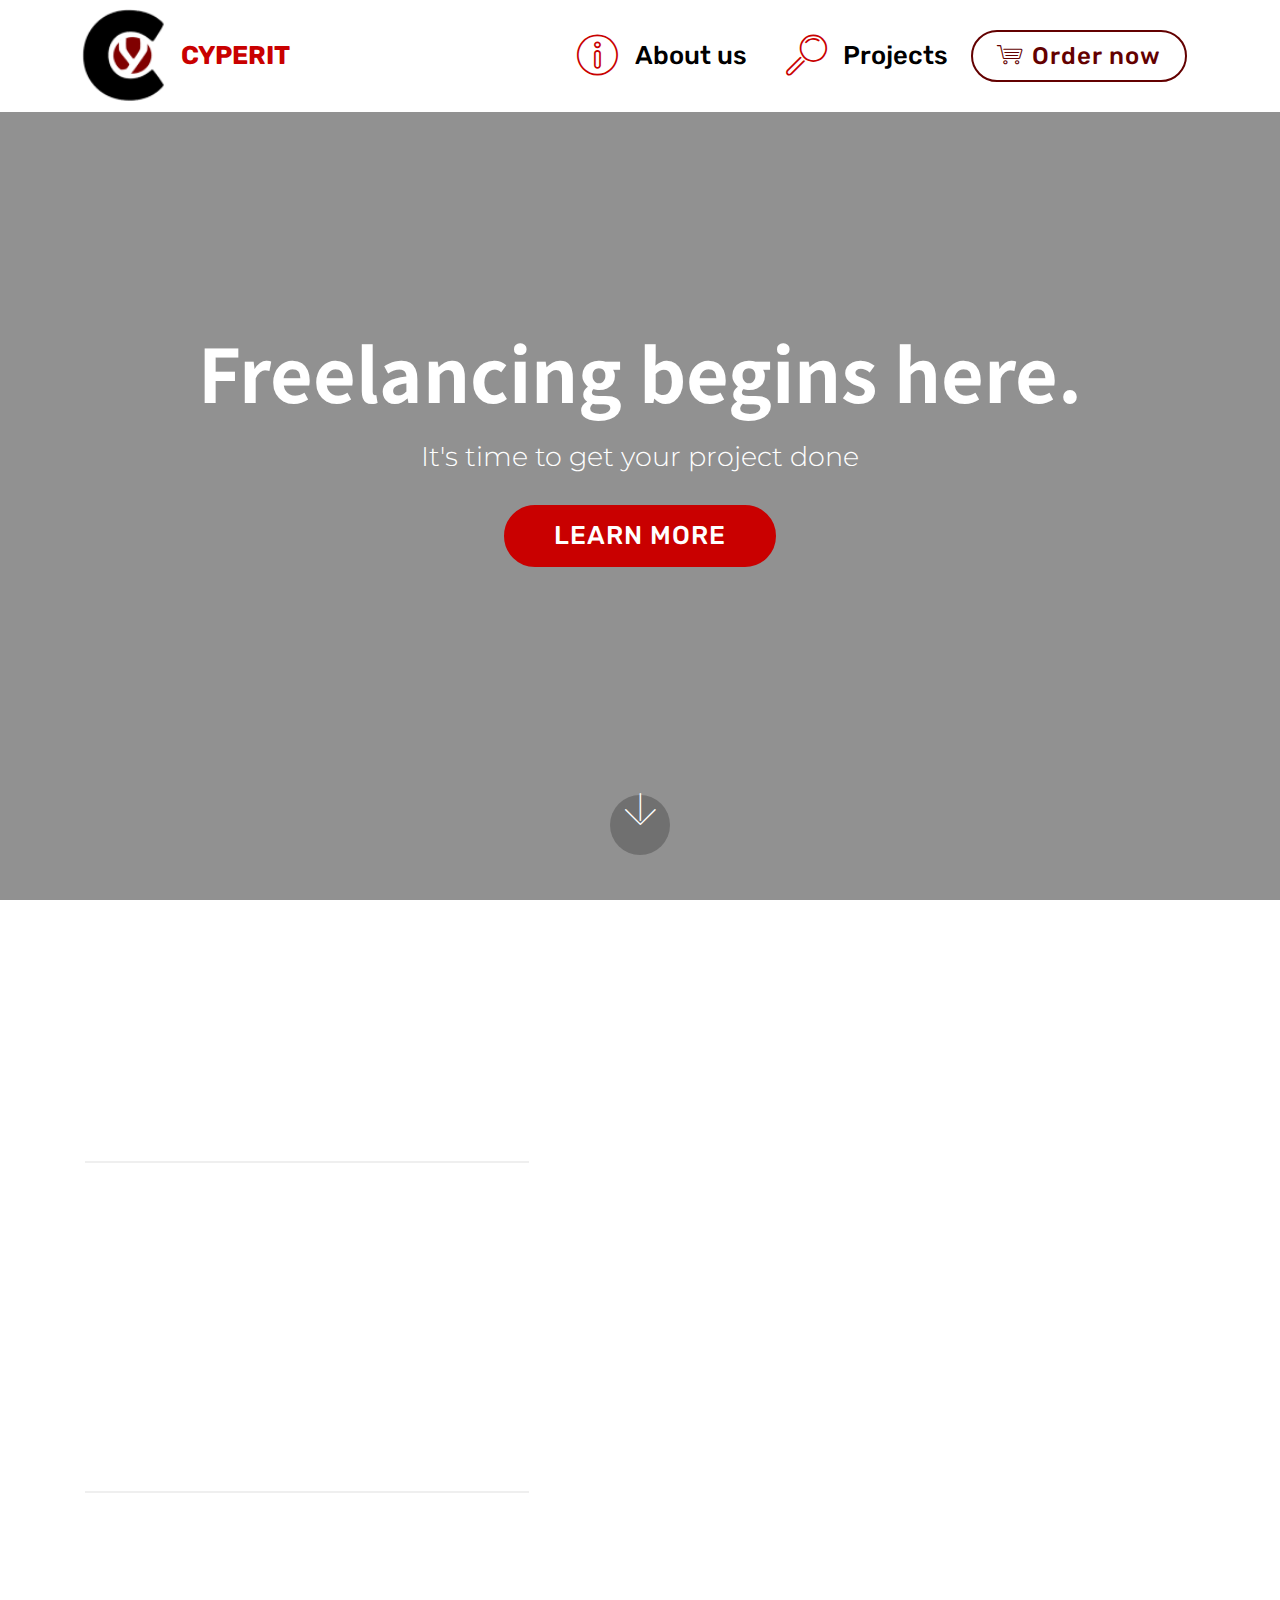
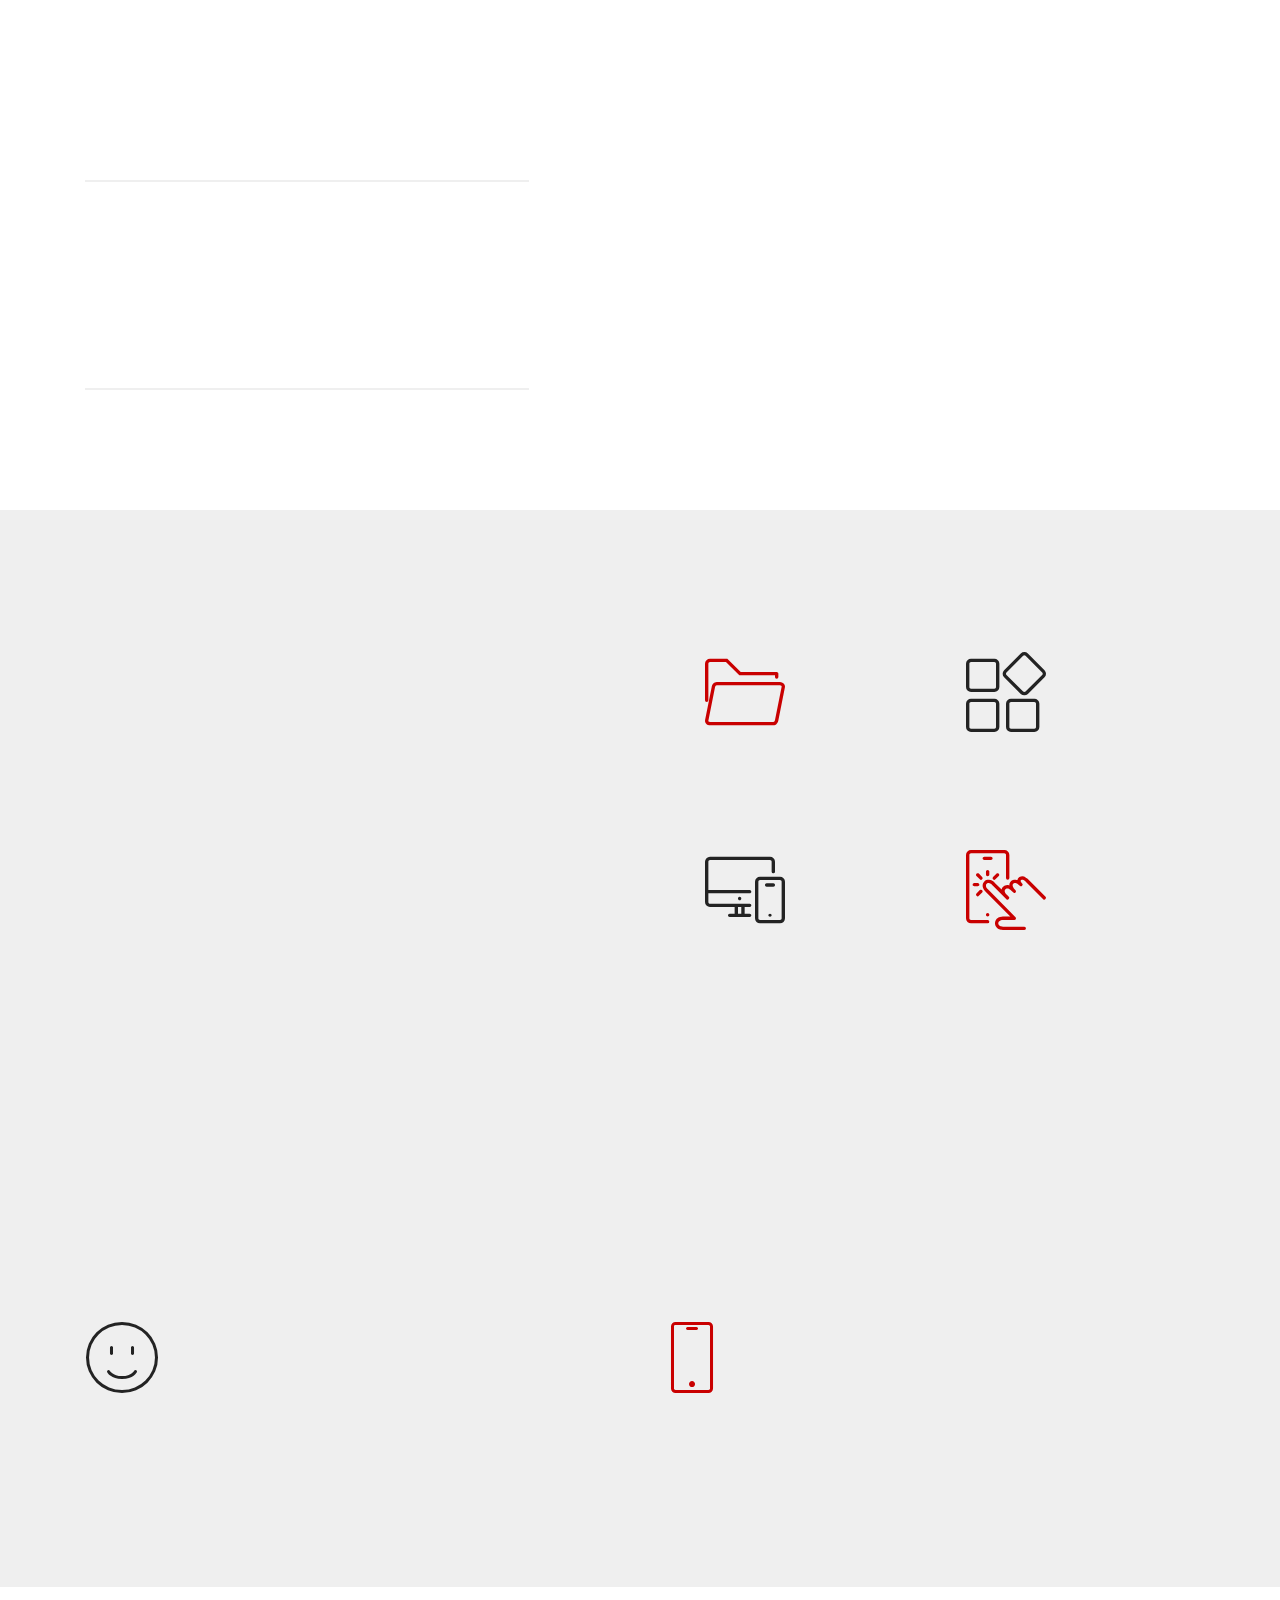
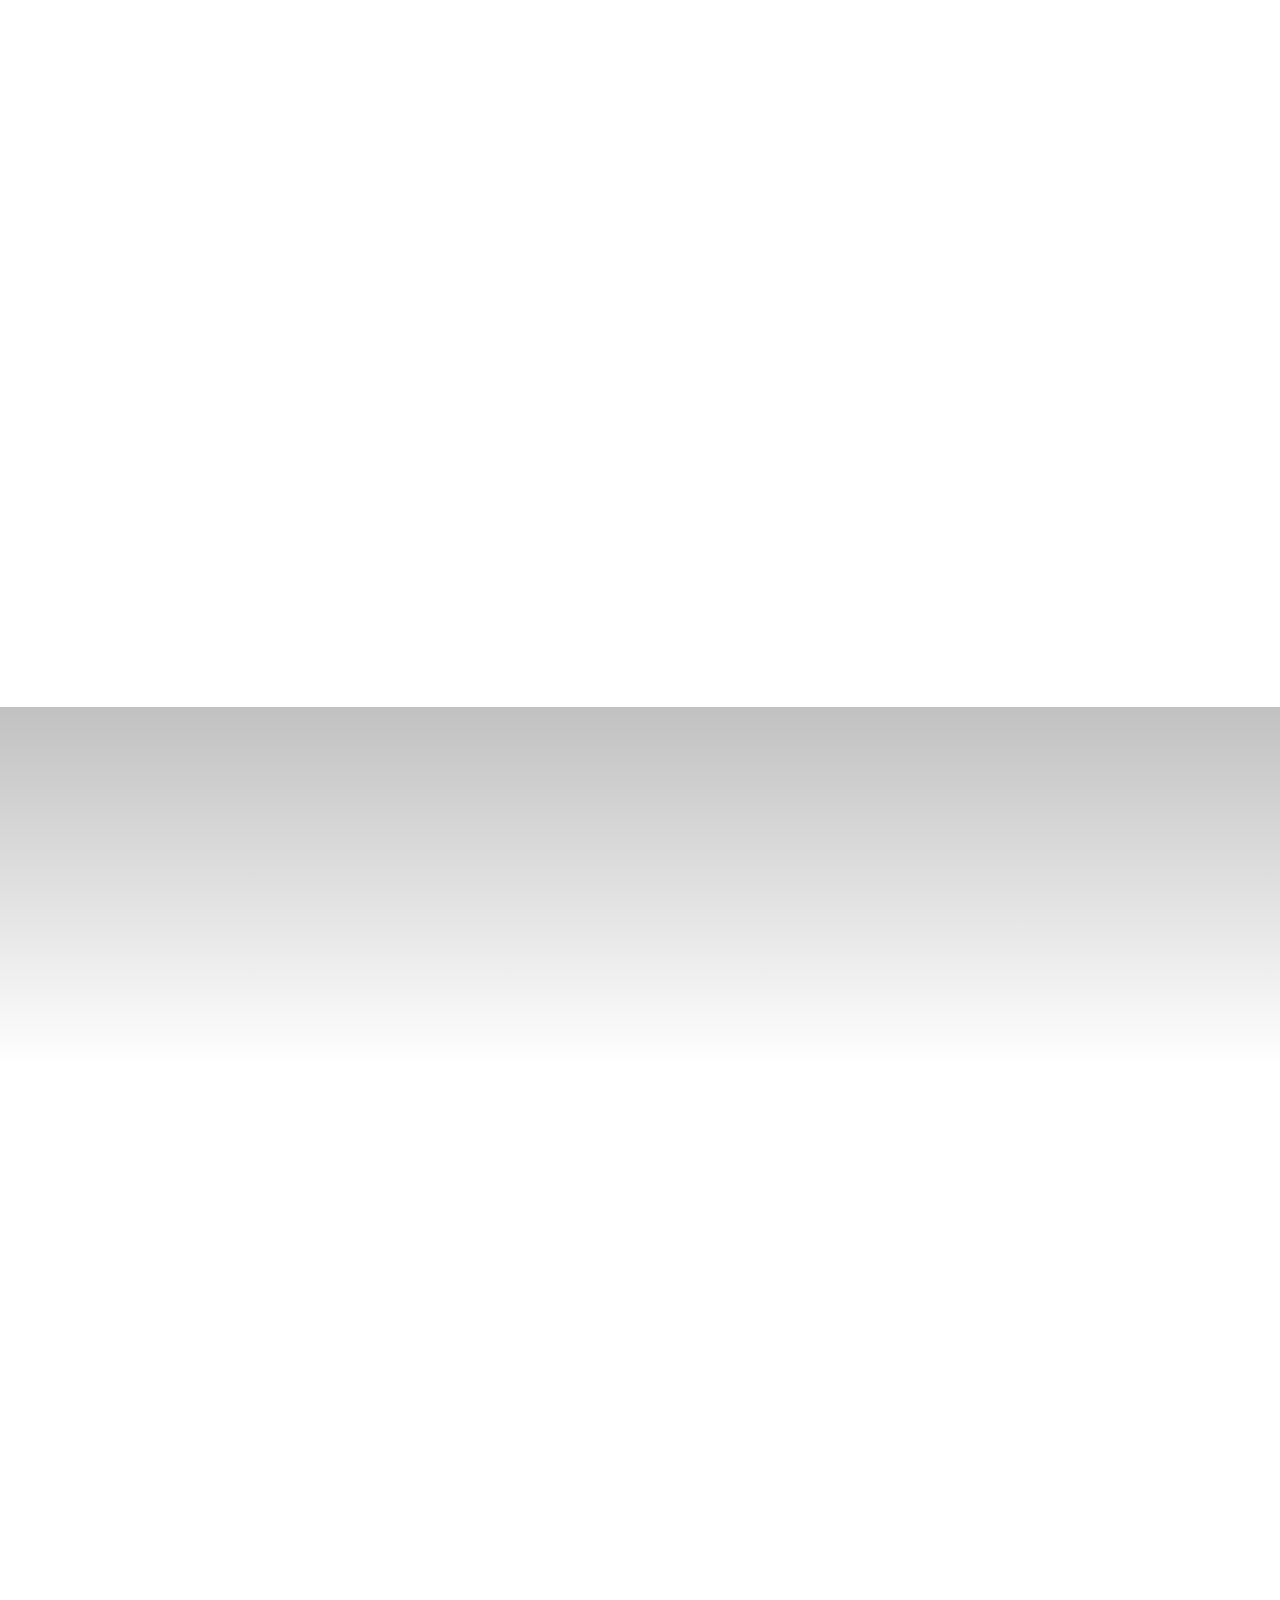
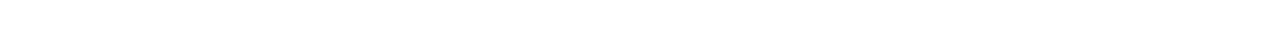
==== index.html @ 83ebddc3 "General code upload" ====
<!DOCTYPE html>
<html  >
<head>
 <!--  -->
<script async src="https://www.googletagmanager.com/gtag/js?id=UA-155299328-1"></script>
<script>
  window.dataLayer = window.dataLayer || [];
  function gtag(){dataLayer.push(arguments);}
  gtag('js', new Date());
  gtag('config', 'UA-155299328-1');
</script>
 
    <!-- -->
  <meta charset="UTF-8">
  <meta http-equiv="X-UA-Compatible" content="IE=edge">
  <meta name="generator" content="Mobirise v4.11.6, mobirise.com">
  <meta name="viewport" content="width=device-width, initial-scale=1, minimum-scale=1">
  <link rel="shortcut icon" href="assets/images/transparent-bijeli.png" type="image/x-icon">
  <meta name="description" content="Get your project done. ">
  
  <title>Cyperit | Freelancing begins here</title>
  <link rel="stylesheet" href="assets/web/assets/mobirise-icons/mobirise-icons.css">
  <link rel="stylesheet" href="assets/bootstrap/css/bootstrap.min.css">
  <link rel="stylesheet" href="assets/bootstrap/css/bootstrap-grid.min.css">
  <link rel="stylesheet" href="assets/bootstrap/css/bootstrap-reboot.min.css">
  <link rel="stylesheet" href="assets/socicon/css/styles.css">
  <link rel="stylesheet" href="assets/dropdown/css/style.css">
  <link rel="stylesheet" href="assets/animatecss/animate.min.css">
  <link rel="stylesheet" href="assets/tether/tether.min.css">
  <link rel="stylesheet" href="assets/theme/css/style.css">
  <link rel="preload" as="style" href="assets/mobirise/css/mbr-additional.css"><link rel="stylesheet" href="assets/mobirise/css/mbr-additional.css" type="text/css">
  
  
  
</head>
<body>
  <section class="menu cid-rJ43h91e1F" once="menu" id="menu1-16">

    

    <nav class="navbar navbar-expand beta-menu navbar-dropdown align-items-center navbar-fixed-top navbar-toggleable-sm">
        <button class="navbar-toggler navbar-toggler-right" type="button" data-toggle="collapse" data-target="#navbarSupportedContent" aria-controls="navbarSupportedContent" aria-expanded="false" aria-label="Toggle navigation">
            <div class="hamburger">
                <span></span>
                <span></span>
                <span></span>
                <span></span>
            </div>
        </button>
        <div class="menu-logo">
            <div class="navbar-brand">
                <span class="navbar-logo">
                    <a href="#top">
                         <img src="assets/images/logo-166x235.png" alt="" title="" style="height: 6rem;">
                    </a>
                </span>
                <span class="navbar-caption-wrap"><a class="navbar-caption text-secondary display-4" href="index.html">
                        CYPERIT</a></span>
            </div>
        </div>
        <div class="collapse navbar-collapse" id="navbarSupportedContent">
            <ul class="navbar-nav nav-dropdown" data-app-modern-menu="true"><li class="nav-item">
                    <a class="nav-link link text-black display-4" href="index.html#counters2-f"><span class="mbri-info mbr-iconfont mbr-iconfont-btn" style="color: rgb(201, 0, 0);"></span>
                        About us &nbsp;&nbsp;</a>
                </li>
                <li class="nav-item">
                    <a class="nav-link link text-black display-4" href="projects.html"><span class="mbri-search mbr-iconfont mbr-iconfont-btn" style="color: rgb(201, 0, 0);"></span>
                        Projects</a>
                </li></ul>
            <div class="navbar-buttons mbr-section-btn"><a class="btn btn-sm btn-secondary-outline display-5" href="order.html#form1-12"><span class="mbri-shopping-cart mbr-iconfont mbr-iconfont-btn"></span>Order now</a></div>
        </div>
    </nav>
</section>

<section class="engine"><a href="https://mobirise.info/f">easy web creator</a></section><section class="cid-rIXJbsWUDP mbr-fullscreen" data-bg-video="https://www.youtube.com/watch?v=qON7vyqkbSA&amp;list=UUAr4n_6aicdxnF05oNZALxg" id="header2-2">

    

    <div class="mbr-overlay" style="opacity: 0.5; background-color: rgb(51, 51, 51);"></div>

    <div class="container align-center">
        <div class="row justify-content-md-center">
            <div class="mbr-white col-md-10">
                <h1 class="mbr-section-title mbr-bold pb-3 mbr-fonts-style display-1">Freelancing begins here.</h1>
                <h3 class="mbr-section-subtitle align-center mbr-light pb-3 mbr-fonts-style display-7">It's time to get your project done</h3>
                
                <div class="mbr-section-btn"><a class="btn btn-md btn-secondary display-4" href="projects.html">LEARN MORE</a></div>
            </div>
        </div>
    </div>
    <div class="mbr-arrow hidden-sm-down" aria-hidden="true">
        <a href="#next">
            <i class="mbri-down mbr-iconfont"></i>
        </a>
    </div>
</section>

<section class="counters4 counters cid-rIXLkaHEsb" id="counters4-3">

    

    

    <div class="container pt-4 mt-2">
        <h2 class="mbr-section-title pb-3 align-center mbr-fonts-style display-2">Why Choose Us</h2>
        <h3 class="mbr-section-subtitle pb-5 align-center mbr-fonts-style display-5">
            SImple. Effective. Fast.</h3>
        <div class="media-container-row">
            <div class="media-block m-auto" style="width: 60%;">
                <div class="mbr-figure">
                    <img src="assets/images/apple-1853306-1920-1268x845.jpg" alt="" title="">
                </div>
            </div>
            <div class="cards-block">
                <div class="cards-container">
                    <div class="card px-3 align-left col-12">
                        <div class="panel-item p-4 d-flex align-items-start">
                            <div class="card-img pr-3">
                                <h3 class="img-text d-flex align-items-center justify-content-center">
                                    1
                                </h3>
                            </div>
                            <div class="card-text">
                                <h4 class="mbr-content-title mbr-bold mbr-fonts-style display-7">Simple.</h4>
                                <p class="mbr-content-text mbr-fonts-style display-7">No hold-ups, no "seen" messages.&nbsp;<br>Responsiveness.<br>Skyrocket your project and your career.</p>
                            </div>
                        </div>
                    </div>
                    <div class="card px-3 align-left col-12">
                        <div class="panel-item p-4 d-flex align-items-start">
                            <div class="card-img pr-3">
                                <h3 class="img-text d-flex align-items-center justify-content-center">
                                    2
                                </h3>
                            </div>
                            <div class="card-text">
                                <h4 class="mbr-content-title mbr-bold mbr-fonts-style display-7">Effective.</h4>
                                <p class="mbr-content-text mbr-fonts-style display-7">
                                    Get a project that is a sight to behold, without having to spend an entire wallet.</p>
                            </div>
                        </div>
                    </div>
                    <div class="card px-3 align-left col-12">
                        <div class="panel-item p-4 d-flex align-items-start">
                            <div class="card-img pr-3">
                                <h3 class="img-text d-flex align-items-center justify-content-center">
                                    3
                                </h3>
                            </div>
                            <div class="card-text">
                                <h4 class="mbr-content-title mbr-bold mbr-fonts-style display-7">Fast.</h4>
                                <p class="mbr-content-text mbr-fonts-style display-7">
                                        Get your project done in the fastest possible time.&nbsp;</p>
                            </div>
                        </div>
                    </div>
                    
                </div>
            </div>
        </div>
    </div>
</section>

<section class="counters2 counters cid-rJ3Lb3tDy8" id="counters2-f">

    

    

    <div class="container pt-4 mt-2">
        <div class="media-container-row">
            <div class="media-block" style="width: 53%;">
                <h2 class="mbr-section-title pb-3 align-left mbr-fonts-style display-2">
                    Projects</h2>
                <h3 class="mbr-section-subtitle pb-5 align-left mbr-fonts-style display-5"><strong>We are proud at our work.</strong></h3>
                <div class="mbr-figure">
                    <img src="assets/images/javier-garcia-chavez-bdz3bzrde5g-unsplash-1024x600.jpg" alt="" title="">
                </div>
            </div>
            <div class="cards-block">
                <div class="cards-container">
                    <div class="card px-3 align-left col-12 col-md-6">
                        <div class="panel-item p-3">
                            <div class="card-img pb-3">
                                <span class="mbr-iconfont pr-2 mbri-opened-folder" style="color: rgb(201, 0, 0); fill: rgb(201, 0, 0);"></span>
                                <h3 class="count py-3 mbr-fonts-style display-2">20</h3>
                            </div>
                            <div class="card-text">
                                <h4 class="mbr-content-title mbr-bold mbr-fonts-style display-7">
                                    Data-entry projects</h4>
                                
                            </div>
                        </div>
                    </div>
                    <div class="card px-3 align-left col-12 col-md-6">
                        <div class="panel-item p-3">
                            <div class="card-img pb-3">
                                <span class="mbr-iconfont pr-2 mbri-extension" style="color: rgb(35, 35, 35); fill: rgb(35, 35, 35);"></span>
                                <h3 class="count py-3 mbr-fonts-style display-2">38&nbsp;</h3>
                            </div>
                            <div class="card-text">
                                <h4 class="mbr-content-title mbr-bold mbr-fonts-style display-7">
                                    C#/C++ Projects</h4>
                                
                            </div>
                        </div>
                    </div>
                    <div class="card px-3 align-left col-12 col-md-6">
                        <div class="panel-item p-3">
                            <div class="card-img pb-3">
                                <span class="mbr-iconfont pr-2 mbri-responsive" style="color: rgb(35, 35, 35); fill: rgb(35, 35, 35);"></span>
                                <h3 class="count py-3 mbr-fonts-style display-2">21</h3>
                            </div>
                            <div class="card-text">
                                <h4 class="mbr-content-title mbr-bold mbr-fonts-style display-7">
                                    Completed Websites</h4>
                                
                            </div>
                        </div>
                    </div>
                    <div class="card px-3 align-left col-12 col-md-6">
                        <div class="panel-item p-3">
                            <div class="card-img pb-3">
                                <span class="mbr-iconfont pr-2 mbri-touch" style="color: rgb(201, 0, 0); fill: rgb(201, 0, 0);"></span>
                                <h3 class="count py-3 mbr-fonts-style display-2">137&nbsp;</h3>
                            </div>
                            <div class="card-texts">
                                <h4 class="mbr-content-title mbr-bold mbr-fonts-style display-7">Graphic designs</h4>
                                
                            </div>
                        </div>
                    </div>
                </div>
            </div>
        </div>
    </div>
</section>

<section class="features9 cid-rJ3MY5c6Ix" id="features9-i">

    

    
    <div class="container">
        <div class="row justify-content-center">
            <div class="card p-3 col-12 col-md-6">
                <div class="media-container-row">
                    <div class="card-img pr-2">
                        <span class="mbr-iconfont mbri-smile-face" style="color: rgb(35, 35, 35); fill: rgb(35, 35, 35);"></span>
                    </div>
                    <div class="card-box">
                        <h4 class="card-title py-3 mbr-fonts-style display-7">
                            No Stress                    </h4>
                        <p class="mbr-text mbr-fonts-style display-7">
                           Go take a break. We'll take it from here.</p>
                    </div>
                </div>
            </div>

            <div class="card p-3 col-12 col-md-6">
                <div class="media-container-row">
                    <div class="card-img pr-2">
                        <span class="mbr-iconfont mbri-mobile" style="color: rgb(201, 0, 0); fill: rgb(201, 0, 0);"></span>
                    </div>
                    <div class="card-box">
                        <h4 class="card-title py-3 mbr-fonts-style display-7">
                            Mobile Friendly
                        </h4>
                        <p class="mbr-text mbr-fonts-style display-7">All of our services come in "mobile friendly" packages.</p>
                    </div>
                </div>
            </div>

            

            
        </div>
    </div>
</section>

<section class="mbr-section form1 cid-rJ3O2pLldU" id="form1-j">

    

    
    <div class="container">
        <div class="row justify-content-center">
            <div class="title col-12 col-lg-8">
                <h2 class="mbr-section-title align-center pb-3 mbr-fonts-style display-2">
                    Still not convinced?&nbsp;</h2>
                <h3 class="mbr-section-subtitle align-center mbr-light pb-3 mbr-fonts-style display-5">
                    Ask whatever is on <em><strong>your </strong></em>mind.&nbsp;<br>We are here for <strong><em>you.</em></strong></h3>
            </div>
        </div>
    </div>
    <div class="container">
        <div class="row justify-content-center">
            <div class="media-container-column col-lg-8" data-form-type="formoid">
                <!---Formbuilder Form--->
                <form action="https://mobirise.com/" method="POST" class="mbr-form form-with-styler" data-form-title="Mobirise Form"><input type="hidden" name="email" data-form-email="true" value="zcVn1SRuZ5UUC+I4BkyyfbQzQbkpa0PaIkYoOr87zaQwy76nFZ5Nt9Fz9cY1PQ+uNheIJxTXQ2faDd14R/FtboZSCuS5jTKSmAF2yc3hvTyYmJI1i11Ca++49K8anzmR">
                    <div class="row">
                        <div hidden="hidden" data-form-alert="" class="alert alert-success col-12">Thank you for sumbiting!</div>
                        <div hidden="hidden" data-form-alert-danger="" class="alert alert-danger col-12">
                        </div>
                    </div>
                    <div class="dragArea row">
                        <div class="col-md-4  form-group" data-for="name">
                            <label for="name-form1-j" class="form-control-label mbr-fonts-style display-7">Name</label>
                            <input type="text" name="name" data-form-field="Name" required="required" class="form-control display-7" id="name-form1-j">
                        </div>
                        <div class="col-md-4  form-group" data-for="email">
                            <label for="email-form1-j" class="form-control-label mbr-fonts-style display-7">Email</label>
                            <input type="email" name="email" data-form-field="Email" required="required" class="form-control display-7" id="email-form1-j">
                        </div>
                        <div data-for="phone" class="col-md-4  form-group">
                            <label for="phone-form1-j" class="form-control-label mbr-fonts-style display-7">Subject</label>
                            <input type="tel" name="phone" data-form-field="Phone" class="form-control display-7" id="phone-form1-j">
                        </div>
                        <div data-for="message" class="col-md-12 form-group">
                            <label for="message-form1-j" class="form-control-label mbr-fonts-style display-7">Message</label>
                            <textarea name="message" data-form-field="Message" class="form-control display-7" placeholder="How can we help?" id="message-form1-j"></textarea>
                        </div>
                        <div class="col-md-12 input-group-btn align-center"><button type="submit" class="btn btn-form btn-secondary display-4">Send</button></div>
                    </div>
                </form><!---Formbuilder Form--->
            </div>
        </div>
    </div>
</section>

<section class="cid-rJ3OX7F6Rc" id="social-buttons2-k">

    

    

    <div class="container">
        <div class="media-container-row">
            <div class="col-md-8 align-center">
                <h2 class="pb-3 mbr-fonts-style display-2">
                    FOLLOW US!
                </h2>
                <div class="social-list pl-0 mb-0">
                    
                        <a href="https://www.instagram.com/cyperit/" target="_blank"><span class="px-2 mbr-iconfont mbr-iconfont-social socicon-instagram socicon" style="color: rgb(35, 35, 35); fill: rgb(35, 35, 35);"></span></a>
                    
                    
                        <a href="https://www.facebook.com/Cyperit-107816957380094" target="_blank"><span class="px-2 mbr-iconfont mbr-iconfont-social socicon-facebook socicon" style="color: rgb(35, 35, 35); fill: rgb(35, 35, 35);"></span></a>
                    
                    
                        <a href="https://www.youtube.com/channel/UCAr4n_6aicdxnF05oNZALxg" target="_blank"><span class="px-2 mbr-iconfont mbr-iconfont-social socicon-youtube socicon" style="color: rgb(35, 35, 35); fill: rgb(35, 35, 35);"></span></a>
                    
                    <a href="https://www.youtube.com/c/mobirise" target="_blank">
                        
                    </a>
                    <a href="https://www.behance.net/Mobirise" target="_blank">
                        
                    </a>
                </div>
            </div>
        </div>
    </div>
</section>

<section class="footer4 cid-rJ3PzisDbM mbr-reveal" id="footer4-l">

    

    

    <div class="container">
        <div class="media-container-row content mbr-white">
            <div class="col-md-3 col-sm-4">
                <div class="mb-3 img-logo">
                    <a href="#top">
                        <img src="assets/images/transparent-bijeli-256x285.png" alt="Mobirise" title="">
                    </a>
                </div>
                <p class="mb-3 mbr-fonts-style foot-title display-7">CYPERIT</p>
                <p class="mbr-text mbr-fonts-style mbr-links-column display-7"><a href="index.html">Home</a><br><a href="/projects.html">Projects</a><br><a href="order.html">Order</a><br><br></p>
            </div>
            <div class="col-md-4 col-sm-8">
                <p class="mb-4 foot-title mbr-fonts-style display-7">
                    Choose cyperit as your partner in making your ideas becoming reality.</p>
                <p class="mbr-text mbr-fonts-style foot-text display-7">Skyrocket your career.<br>Get that project that you're waiting for done.&nbsp;<br>Now.<br><br></p>
            </div>
            <div class="col-md-4 offset-md-1 col-sm-12">
                
                
                
                <p class="mb-4 mbr-fonts-style foot-title display-7">
                    CONNECT WITH US
                </p>
                <div class="social-list pl-0 mb-0">
                        <div class="soc-item">
                            <a href="mailto:cyperit@gmail.com">
                                <span class="mbr-iconfont mbr-iconfont-social socicon-mail socicon" style="font-size: 58px;"></span>
                            </a>
                        </div>
                        <div class="soc-item">
                            <a href="https://www.facebook.com/Cyperit-107816957380094" target="_blank">
                                <span class="mbr-iconfont mbr-iconfont-social socicon-facebook socicon" style="font-size: 52px;"></span>
                            </a>
                        </div>
                        <div class="soc-item">
                            <a href="https://www.instagram.com/cyperit/" target="_blank">
                                <span class="mbr-iconfont mbr-iconfont-social socicon-instagram socicon" style="font-size: 53px;"></span>
                            </a>
                        </div>
                        
                        
                        
                </div>
            </div>
        </div>
        <div class="footer-lower">
            <div class="media-container-row">
                <div class="col-sm-12">
                    <hr>
                </div>
            </div>
            <div class="media-container-row mbr-white">
                <div class="col-sm-12 copyright">
                    <p class="mbr-text mbr-fonts-style display-7">
                        © Copyright 2020 Cyperit | All Rights Reserved.              </p>
                </div>
            </div>
        </div>
    </div>
</section>


  <script src="assets/web/assets/jquery/jquery.min.js"></script>
  <script src="assets/popper/popper.min.js"></script>
  <script src="assets/bootstrap/js/bootstrap.min.js"></script>
  <script src="assets/smoothscroll/smooth-scroll.js"></script>
  <script src="assets/dropdown/js/nav-dropdown.js"></script>
  <script src="assets/dropdown/js/navbar-dropdown.js"></script>
  <script src="assets/touchswipe/jquery.touch-swipe.min.js"></script>
  <script src="assets/viewportchecker/jquery.viewportchecker.js"></script>
  <script src="assets/ytplayer/jquery.mb.ytplayer.min.js"></script>
  <script src="assets/vimeoplayer/jquery.mb.vimeo_player.js"></script>
  <script src="assets/sociallikes/social-likes.js"></script>
  <script src="assets/tether/tether.min.js"></script>
  <script src="assets/theme/js/script.js"></script>
  <script src="assets/formoid/formoid.min.js"></script>
  
  
  <input name="animation" type="hidden">
  </body>
</html>
---- assets/web/assets/mobirise-icons/mobirise-icons.css ----
@font-face {
  font-family: 'MobiriseIcons';
  src:  url('mobirise-icons.eot?spat4u');
  src:  url('mobirise-icons.eot?spat4u#iefix') format('embedded-opentype'),
    url('mobirise-icons.ttf?spat4u') format('truetype'),
    url('mobirise-icons.woff?spat4u') format('woff'),
    url('mobirise-icons.svg?spat4u#MobiriseIcons') format('svg');
  font-weight: normal;
  font-style: normal;
  font-display: swap;
}

[class^="mbri-"], [class*=" mbri-"] {
  /* use !important to prevent issues with browser extensions that change fonts */
  font-family: MobiriseIcons !important;
  speak: none;
  font-style: normal;
  font-weight: normal;
  font-variant: normal;
  text-transform: none;
  line-height: 1;

  /* Better Font Rendering =========== */
  -webkit-font-smoothing: antialiased;
  -moz-osx-font-smoothing: grayscale;
}

.mbri-add-submenu:before {
  content: "\e900";
}
.mbri-alert:before {
  content: "\e901";
}
.mbri-align-center:before {
  content: "\e902";
}
.mbri-align-justify:before {
  content: "\e903";
}
.mbri-align-left:before {
  content: "\e904";
}
.mbri-align-right:before {
  content: "\e905";
}
.mbri-android:before {
  content: "\e906";
}
.mbri-apple:before {
  content: "\e907";
}
.mbri-arrow-down:before {
  content: "\e908";
}
.mbri-arrow-next:before {
  content: "\e909";
}
.mbri-arrow-prev:before {
  content: "\e90a";
}
.mbri-arrow-up:before {
  content: "\e90b";
}
.mbri-bold:before {
  content: "\e90c";
}
.mbri-bookmark:before {
  content: "\e90d";
}
.mbri-bootstrap:before {
  content: "\e90e";
}
.mbri-briefcase:before {
  content: "\e90f";
}
.mbri-browse:before {
  content: "\e910";
}
.mbri-bulleted-list:before {
  content: "\e911";
}
.mbri-calendar:before {
  content: "\e912";
}
.mbri-camera:before {
  content: "\e913";
}
.mbri-cart-add:before {
  content: "\e914";
}
.mbri-cart-full:before {
  content: "\e915";
}
.mbri-cash:before {
  content: "\e916";
}
.mbri-change-style:before {
  content: "\e917";
}
.mbri-chat:before {
  content: "\e918";
}
.mbri-clock:before {
  content: "\e919";
}
.mbri-close:before {
  content: "\e91a";
}
.mbri-cloud:before {
  content: "\e91b";
}
.mbri-code:before {
  content: "\e91c";
}
.mbri-contact-form:before {
  content: "\e91d";
}
.mbri-credit-card:before {
  content: "\e91e";
}
.mbri-cursor-click:before {
  content: "\e91f";
}
.mbri-cust-feedback:before {
  content: "\e920";
}
.mbri-database:before {
  content: "\e921";
}
.mbri-delivery:before {
  content: "\e922";
}
.mbri-desktop:before {
  content: "\e923";
}
.mbri-devices:before {
  content: "\e924";
}
.mbri-down:before {
  content: "\e925";
}
.mbri-download:before {
  content: "\e989";
}
.mbri-drag-n-drop:before {
  content: "\e927";
}
.mbri-drag-n-drop2:before {
  content: "\e928";
}
.mbri-edit:before {
  content: "\e929";
}
.mbri-edit2:before {
  content: "\e92a";
}
.mbri-error:before {
  content: "\e92b";
}
.mbri-extension:before {
  content: "\e92c";
}
.mbri-features:before {
  content: "\e92d";
}
.mbri-file:before {
  content: "\e92e";
}
.mbri-flag:before {
  content: "\e92f";
}
.mbri-folder:before {
  content: "\e930";
}
.mbri-gift:before {
  content: "\e931";
}
.mbri-github:before {
  content: "\e932";
}
.mbri-globe:before {
  content: "\e933";
}
.mbri-globe-2:before {
  content: "\e934";
}
.mbri-growing-chart:before {
  content: "\e935";
}
.mbri-hearth:before {
  content: "\e936";
}
.mbri-help:before {
  content: "\e937";
}
.mbri-home:before {
  content: "\e938";
}
.mbri-hot-cup:before {
  content: "\e939";
}
.mbri-idea:before {
  content: "\e93a";
}
.mbri-image-gallery:before {
  content: "\e93b";
}
.mbri-image-slider:before {
  content: "\e93c";
}
.mbri-info:before {
  content: "\e93d";
}
.mbri-italic:before {
  content: "\e93e";
}
.mbri-key:before {
  content: "\e93f";
}
.mbri-laptop:before {
  content: "\e940";
}
.mbri-layers:before {
  content: "\e941";
}
.mbri-left-right:before {
  content: "\e942";
}
.mbri-left:before {
  content: "\e943";
}
.mbri-letter:before {
  content: "\e944";
}
.mbri-like:before {
  content: "\e945";
}
.mbri-link:before {
  content: "\e946";
}
.mbri-lock:before {
  content: "\e947";
}
.mbri-login:before {
  content: "\e948";
}
.mbri-logout:before {
  content: "\e949";
}
.mbri-magic-stick:before {
  content: "\e94a";
}
.mbri-map-pin:before {
  content: "\e94b";
}
.mbri-menu:before {
  content: "\e94c";
}
.mbri-mobile:before {
  content: "\e94d";
}
.mbri-mobile2:before {
  content: "\e94e";
}
.mbri-mobirise:before {
  content: "\e94f";
}
.mbri-more-horizontal:before {
  content: "\e950";
}
.mbri-more-vertical:before {
  content: "\e951";
}
.mbri-music:before {
  content: "\e952";
}
.mbri-new-file:before {
  content: "\e953";
}
.mbri-numbered-list:before {
  content: "\e954";
}
.mbri-opened-folder:before {
  content: "\e955";
}
.mbri-pages:before {
  content: "\e956";
}
.mbri-paper-plane:before {
  content: "\e957";
}
.mbri-paperclip:before {
  content: "\e958";
}
.mbri-photo:before {
  content: "\e959";
}
.mbri-photos:before {
  content: "\e95a";
}
.mbri-pin:before {
  content: "\e95b";
}
.mbri-play:before {
  content: "\e95c";
}
.mbri-plus:before {
  content: "\e95d";
}
.mbri-preview:before {
  content: "\e95e";
}
.mbri-print:before {
  content: "\e95f";
}
.mbri-protect:before {
  content: "\e960";
}
.mbri-question:before {
  content: "\e961";
}
.mbri-quote-left:before {
  content: "\e962";
}
.mbri-quote-right:before {
  content: "\e963";
}
.mbri-refresh:before {
  content: "\e964";
}
.mbri-responsive:before {
  content: "\e965";
}
.mbri-right:before {
  content: "\e966";
}
.mbri-rocket:before {
  content: "\e967";
}
.mbri-sad-face:before {
  content: "\e968";
}
.mbri-sale:before {
  content: "\e969";
}
.mbri-save:before {
  content: "\e96a";
}
.mbri-search:before {
  content: "\e96b";
}
.mbri-setting:before {
  content: "\e96c";
}
.mbri-setting2:before {
  content: "\e96d";
}
.mbri-setting3:before {
  content: "\e96e";
}
.mbri-share:before {
  content: "\e96f";
}
.mbri-shopping-bag:before {
  content: "\e970";
}
.mbri-shopping-basket:before {
  content: "\e971";
}
.mbri-shopping-cart:before {
  content: "\e972";
}
.mbri-sites:before {
  content: "\e973";
}
.mbri-smile-face:before {
  content: "\e974";
}
.mbri-speed:before {
  content: "\e975";
}
.mbri-star:before {
  content: "\e976";
}
.mbri-success:before {
  content: "\e977";
}
.mbri-sun:before {
  content: "\e978";
}
.mbri-sun2:before {
  content: "\e979";
}
.mbri-tablet:before {
  content: "\e97a";
}
.mbri-tablet-vertical:before {
  content: "\e97b";
}
.mbri-target:before {
  content: "\e97c";
}
.mbri-timer:before {
  content: "\e97d";
}
.mbri-to-ftp:before {
  content: "\e97e";
}
.mbri-to-local-drive:before {
  content: "\e97f";
}
.mbri-touch-swipe:before {
  content: "\e980";
}
.mbri-touch:before {
  content: "\e981";
}
.mbri-trash:before {
  content: "\e982";
}
.mbri-underline:before {
  content: "\e983";
}
.mbri-unlink:before {
  content: "\e984";
}
.mbri-unlock:before {
  content: "\e985";
}
.mbri-up-down:before {
  content: "\e986";
}
.mbri-up:before {
  content: "\e987";
}
.mbri-update:before {
  content: "\e988";
}
.mbri-upload:before {
 content: "\e926"; 
}
.mbri-user:before {
  content: "\e98a";
}
.mbri-user2:before {
  content: "\e98b";
}
.mbri-users:before {
  content: "\e98c";
}
.mbri-video:before {
  content: "\e98d";
}
.mbri-video-play:before {
  content: "\e98e";
}
.mbri-watch:before {
  content: "\e98f";
}
.mbri-website-theme:before {
  content: "\e990";
}
.mbri-wifi:before {
  content: "\e991";
}
.mbri-windows:before {
  content: "\e992";
}
.mbri-zoom-out:before {
  content: "\e993";
}
.mbri-redo:before {
  content: "\e994";
}
.mbri-undo:before {
  content: "\e995";
}
---- assets/socicon/css/styles.css ----
@charset "UTF-8";

@font-face {
  font-family: "socicon";
  src:url("../fonts/socicon.eot");
  src:url("../fonts/socicon.eot?#iefix") format("embedded-opentype"),
    url("../fonts/socicon.woff") format("woff"),
    url("../fonts/socicon.ttf") format("truetype"),
    url("../fonts/socicon.svg#socicon") format("svg");
  font-weight: normal;
  font-style: normal;
  font-display:swap;
}

[data-icon]:before {
  font-family: "socicon" !important;
  content: attr(data-icon);
  font-style: normal !important;
  font-weight: normal !important;
  font-variant: normal !important;
  text-transform: none !important;
  speak: none;
  line-height: 1;
  -webkit-font-smoothing: antialiased;
  -moz-osx-font-smoothing: grayscale;
}

[class^="socicon-"]:before,
[class*=" socicon-"]:before {
  font-family: "socicon" !important;
  font-style: normal !important;
  font-weight: normal !important;
  font-variant: normal !important;
  text-transform: none !important;
  speak: none;
  line-height: 1;
  -webkit-font-smoothing: antialiased;
  -moz-osx-font-smoothing: grayscale;
}

.socicon-modelmayhem:before {
  content: "\e000";
}
.socicon-mixcloud:before {
  content: "\e001";
}
.socicon-drupal:before {
  content: "\e002";
}
.socicon-swarm:before {
  content: "\e003";
}
.socicon-istock:before {
  content: "\e004";
}
.socicon-yammer:before {
  content: "\e005";
}
.socicon-ello:before {
  content: "\e006";
}
.socicon-stackoverflow:before {
  content: "\e007";
}
.socicon-persona:before {
  content: "\e008";
}
.socicon-triplej:before {
  content: "\e009";
}
.socicon-houzz:before {
  content: "\e00a";
}
.socicon-rss:before {
  content: "\e00b";
}
.socicon-paypal:before {
  content: "\e00c";
}
.socicon-odnoklassniki:before {
  content: "\e00d";
}
.socicon-airbnb:before {
  content: "\e00e";
}
.socicon-periscope:before {
  content: "\e00f";
}
.socicon-outlook:before {
  content: "\e010";
}
.socicon-coderwall:before {
  content: "\e011";
}
.socicon-tripadvisor:before {
  content: "\e012";
}
.socicon-appnet:before {
  content: "\e013";
}
.socicon-goodreads:before {
  content: "\e014";
}
.socicon-tripit:before {
  content: "\e015";
}
.socicon-lanyrd:before {
  content: "\e016";
}
.socicon-slideshare:before {
  content: "\e017";
}
.socicon-buffer:before {
  content: "\e018";
}
.socicon-disqus:before {
  content: "\e019";
}
.socicon-vkontakte:before {
  content: "\e01a";
}
.socicon-whatsapp:before {
  content: "\e01b";
}
.socicon-patreon:before {
  content: "\e01c";
}
.socicon-storehouse:before {
  content: "\e01d";
}
.socicon-pocket:before {
  content: "\e01e";
}
.socicon-mail:before {
  content: "\e01f";
}
.socicon-blogger:before {
  content: "\e020";
}
.socicon-technorati:before {
  content: "\e021";
}
.socicon-reddit:before {
  content: "\e022";
}
.socicon-dribbble:before {
  content: "\e023";
}
.socicon-stumbleupon:before {
  content: "\e024";
}
.socicon-digg:before {
  content: "\e025";
}
.socicon-envato:before {
  content: "\e026";
}
.socicon-behance:before {
  content: "\e027";
}
.socicon-delicious:before {
  content: "\e028";
}
.socicon-deviantart:before {
  content: "\e029";
}
.socicon-forrst:before {
  content: "\e02a";
}
.socicon-play:before {
  content: "\e02b";
}
.socicon-zerply:before {
  content: "\e02c";
}
.socicon-wikipedia:before {
  content: "\e02d";
}
.socicon-apple:before {
  content: "\e02e";
}
.socicon-flattr:before {
  content: "\e02f";
}
.socicon-github:before {
  content: "\e030";
}
.socicon-renren:before {
  content: "\e031";
}
.socicon-friendfeed:before {
  content: "\e032";
}
.socicon-newsvine:before {
  content: "\e033";
}
.socicon-identica:before {
  content: "\e034";
}
.socicon-bebo:before {
  content: "\e035";
}
.socicon-zynga:before {
  content: "\e036";
}
.socicon-steam:before {
  content: "\e037";
}
.socicon-xbox:before {
  content: "\e038";
}
.socicon-windows:before {
  content: "\e039";
}
.socicon-qq:before {
  content: "\e03a";
}
.socicon-douban:before {
  content: "\e03b";
}
.socicon-meetup:before {
  content: "\e03c";
}
.socicon-playstation:before {
  content: "\e03d";
}
.socicon-android:before {
  content: "\e03e";
}
.socicon-snapchat:before {
  content: "\e03f";
}
.socicon-twitter:before {
  content: "\e040";
}
.socicon-facebook:before {
  content: "\e041";
}
.socicon-googleplus:before {
  content: "\e042";
}
.socicon-pinterest:before {
  content: "\e043";
}
.socicon-foursquare:before {
  content: "\e044";
}
.socicon-yahoo:before {
  content: "\e045";
}
.socicon-skype:before {
  content: "\e046";
}
.socicon-yelp:before {
  content: "\e047";
}
.socicon-feedburner:before {
  content: "\e048";
}
.socicon-linkedin:before {
  content: "\e049";
}
.socicon-viadeo:before {
  content: "\e04a";
}
.socicon-xing:before {
  content: "\e04b";
}
.socicon-myspace:before {
  content: "\e04c";
}
.socicon-soundcloud:before {
  content: "\e04d";
}
.socicon-spotify:before {
  content: "\e04e";
}
.socicon-grooveshark:before {
  content: "\e04f";
}
.socicon-lastfm:before {
  content: "\e050";
}
.socicon-youtube:before {
  content: "\e051";
}
.socicon-vimeo:before {
  content: "\e052";
}
.socicon-dailymotion:before {
  content: "\e053";
}
.socicon-vine:before {
  content: "\e054";
}
.socicon-flickr:before {
  content: "\e055";
}
.socicon-500px:before {
  content: "\e056";
}
.socicon-wordpress:before {
  content: "\e058";
}
.socicon-tumblr:before {
  content: "\e059";
}
.socicon-twitch:before {
  content: "\e05a";
}
.socicon-8tracks:before {
  content: "\e05b";
}
.socicon-amazon:before {
  content: "\e05c";
}
.socicon-icq:before {
  content: "\e05d";
}
.socicon-smugmug:before {
  content: "\e05e";
}
.socicon-ravelry:before {
  content: "\e05f";
}
.socicon-weibo:before {
  content: "\e060";
}
.socicon-baidu:before {
  content: "\e061";
}
.socicon-angellist:before {
  content: "\e062";
}
.socicon-ebay:before {
  content: "\e063";
}
.socicon-imdb:before {
  content: "\e064";
}
.socicon-stayfriends:before {
  content: "\e065";
}
.socicon-residentadvisor:before {
  content: "\e066";
}
.socicon-google:before {
  content: "\e067";
}
.socicon-yandex:before {
  content: "\e068";
}
.socicon-sharethis:before {
  content: "\e069";
}
.socicon-bandcamp:before {
  content: "\e06a";
}
.socicon-itunes:before {
  content: "\e06b";
}
.socicon-deezer:before {
  content: "\e06c";
}
.socicon-telegram:before {
  content: "\e06e";
}
.socicon-openid:before {
  content: "\e06f";
}
.socicon-amplement:before {
  content: "\e070";
}
.socicon-viber:before {
  content: "\e071";
}
.socicon-zomato:before {
  content: "\e072";
}
.socicon-draugiem:before {
  content: "\e074";
}
.socicon-endomodo:before {
  content: "\e075";
}
.socicon-filmweb:before {
  content: "\e076";
}
.socicon-stackexchange:before {
  content: "\e077";
}
.socicon-wykop:before {
  content: "\e078";
}
.socicon-teamspeak:before {
  content: "\e079";
}
.socicon-teamviewer:before {
  content: "\e07a";
}
.socicon-ventrilo:before {
  content: "\e07b";
}
.socicon-younow:before {
  content: "\e07c";
}
.socicon-raidcall:before {
  content: "\e07d";
}
.socicon-mumble:before {
  content: "\e07e";
}
.socicon-medium:before {
  content: "\e06d";
}
.socicon-bebee:before {
  content: "\e07f";
}
.socicon-hitbox:before {
  content: "\e080";
}
.socicon-reverbnation:before {
  content: "\e081";
}
.socicon-formulr:before {
  content: "\e082";
}
.socicon-instagram:before {
  content: "\e057";
}
.socicon-battlenet:before {
  content: "\e083";
}
.socicon-chrome:before {
  content: "\e084";
}
.socicon-discord:before {
  content: "\e086";
}
.socicon-issuu:before {
  content: "\e087";
}
.socicon-macos:before {
  content: "\e088";
}
.socicon-firefox:before {
  content: "\e089";
}
.socicon-opera:before {
  content: "\e08d";
}
.socicon-keybase:before {
  content: "\e090";
}
.socicon-alliance:before {
  content: "\e091";
}
.socicon-livejournal:before {
  content: "\e092";
}
.socicon-googlephotos:before {
  content: "\e093";
}
.socicon-horde:before {
  content: "\e094";
}
.socicon-etsy:before {
  content: "\e095";
}
.socicon-zapier:before {
  content: "\e096";
}
.socicon-google-scholar:before {
  content: "\e097";
}
.socicon-researchgate:before {
  content: "\e098";
}
.socicon-wechat:before {
  content: "\e099";
}
.socicon-strava:before {
  content: "\e09a";
}
.socicon-line:before {
  content: "\e09b";
}
.socicon-lyft:before {
  content: "\e09c";
}
.socicon-uber:before {
  content: "\e09d";
}
.socicon-songkick:before {
  content: "\e09e";
}
.socicon-viewbug:before {
  content: "\e09f";
}
.socicon-googlegroups:before {
  content: "\e0a0";
}
.socicon-quora:before {
  content: "\e073";
}
.socicon-diablo:before {
  content: "\e085";
}
.socicon-blizzard:before {
  content: "\e0a1";
}
.socicon-hearthstone:before {
  content: "\e08b";
}
.socicon-heroes:before {
  content: "\e08a";
}
.socicon-overwatch:before {
  content: "\e08c";
}
.socicon-warcraft:before {
  content: "\e08e";
}
.socicon-starcraft:before {
  content: "\e08f";
}
.socicon-beam:before {
  content: "\e0a2";
}
.socicon-curse:before {
  content: "\e0a3";
}
.socicon-player:before {
  content: "\e0a4";
}
.socicon-streamjar:before {
  content: "\e0a5";
}
.socicon-nintendo:before {
  content: "\e0a6";
}
.socicon-hellocoton:before {
  content: "\e0a7";
}
---- assets/dropdown/css/style.css ----
.navbar-dropdown {
  left: 0;
  padding: 0;
  position: absolute;
  right: 0;
  top: 0;
  transition: all 0.45s ease;
  z-index: 1030;
  background: #282828; }
  .navbar-dropdown .navbar-logo {
    margin-right: 0.8rem;
    transition: margin 0.3s ease-in-out;
    vertical-align: middle; }
    .navbar-dropdown .navbar-logo img {
      height: 3.125rem;
      transition: all 0.3s ease-in-out; }
    .navbar-dropdown .navbar-logo.mbr-iconfont {
      font-size: 3.125rem;
      line-height: 3.125rem; }
  .navbar-dropdown .navbar-caption {
    font-weight: 700;
    white-space: normal;
    vertical-align: -4px;
    line-height: 3.125rem !important; }
    .navbar-dropdown .navbar-caption, .navbar-dropdown .navbar-caption:hover {
      color: inherit;
      text-decoration: none; }
  .navbar-dropdown .mbr-iconfont + .navbar-caption {
    vertical-align: -1px; }
  .navbar-dropdown.navbar-fixed-top {
    position: fixed; }
  .navbar-dropdown .navbar-brand span {
    vertical-align: -4px; }
  .navbar-dropdown.bg-color.transparent {
    background: none; }
  .navbar-dropdown.navbar-short .navbar-brand {
    padding: 0.625rem 0; }
    .navbar-dropdown.navbar-short .navbar-brand span {
      vertical-align: -1px; }
  .navbar-dropdown.navbar-short .navbar-caption {
    line-height: 2.375rem !important;
    vertical-align: -2px; }
  .navbar-dropdown.navbar-short .navbar-logo {
    margin-right: 0.5rem; }
    .navbar-dropdown.navbar-short .navbar-logo img {
      height: 2.375rem; }
    .navbar-dropdown.navbar-short .navbar-logo.mbr-iconfont {
      font-size: 2.375rem;
      line-height: 2.375rem; }
  .navbar-dropdown.navbar-short .mbr-table-cell {
    height: 3.625rem; }
  .navbar-dropdown .navbar-close {
    left: 0.6875rem;
    position: fixed;
    top: 0.75rem;
    z-index: 1000; }
  .navbar-dropdown .hamburger-icon {
    content: "";
    display: inline-block;
    vertical-align: middle;
    width: 16px;
    -webkit-box-shadow: 0 -6px 0 1px #282828,0 0 0 1px #282828,0 6px 0 1px #282828;
    -moz-box-shadow: 0 -6px 0 1px #282828,0 0 0 1px #282828,0 6px 0 1px #282828;
    box-shadow: 0 -6px 0 1px #282828,0 0 0 1px #282828,0 6px 0 1px #282828; }

.dropdown-menu .dropdown-toggle[data-toggle="dropdown-submenu"]::after {
  border-bottom: 0.35em solid transparent;
  border-left: 0.35em solid;
  border-right: 0;
  border-top: 0.35em solid transparent;
  margin-left: 0.3rem; }

.dropdown-menu .dropdown-item:focus {
  outline: 0; }

.nav-dropdown {
  font-size: 0.75rem;
  font-weight: 500;
  height: auto !important; }
  .nav-dropdown .nav-btn {
    padding-left: 1rem; }
  .nav-dropdown .link {
    margin: .667em 1.667em;
    font-weight: 500;
    padding: 0;
    transition: color .2s ease-in-out; }
    .nav-dropdown .link.dropdown-toggle {
      margin-right: 2.583em; }
      .nav-dropdown .link.dropdown-toggle::after {
        margin-left: .25rem;
        border-top: 0.35em solid;
        border-right: 0.35em solid transparent;
        border-left: 0.35em solid transparent;
        border-bottom: 0; }
      .nav-dropdown .link.dropdown-toggle[aria-expanded="true"] {
        margin: 0;
        padding: 0.667em 3.263em  0.667em 1.667em; }
  .nav-dropdown .link::after,
  .nav-dropdown .dropdown-item::after {
    color: inherit; }
  .nav-dropdown .btn {
    font-size: 0.75rem;
    font-weight: 700;
    letter-spacing: 0;
    margin-bottom: 0;
    padding-left: 1.25rem;
    padding-right: 1.25rem; }
  .nav-dropdown .dropdown-menu {
    border-radius: 0;
    border: 0;
    left: 0;
    margin: 0;
    padding-bottom: 1.25rem;
    padding-top: 1.25rem;
    position: relative; }
  .nav-dropdown .dropdown-submenu {
    margin-left: 0.125rem;
    top: 0; }
  .nav-dropdown .dropdown-item {
    font-weight: 500;
    line-height: 2;
    padding: 0.3846em 4.615em 0.3846em 1.5385em;
    position: relative;
    transition: color .2s ease-in-out, background-color .2s ease-in-out; }
    .nav-dropdown .dropdown-item::after {
      margin-top: -0.3077em;
      position: absolute;
      right: 1.1538em;
      top: 50%; }
    .nav-dropdown .dropdown-item:focus, .nav-dropdown .dropdown-item:hover {
      background: none; }

@media (max-width: 767px) {
  .nav-dropdown.navbar-toggleable-sm {
    bottom: 0;
    display: none;
    left: 0;
    overflow-x: hidden;
    position: fixed;
    top: 0;
    transform: translateX(-100%);
    -ms-transform: translateX(-100%);
    -webkit-transform: translateX(-100%);
    width: 18.75rem;
    z-index: 999; } }
.nav-dropdown.navbar-toggleable-xl {
  bottom: 0;
  display: none;
  left: 0;
  overflow-x: hidden;
  position: fixed;
  top: 0;
  transform: translateX(-100%);
  -ms-transform: translateX(-100%);
  -webkit-transform: translateX(-100%);
  width: 18.75rem;
  z-index: 999; }

.nav-dropdown-sm {
  display: block !important;
  overflow-x: hidden;
  overflow: auto;
  padding-top: 3.875rem; }
  .nav-dropdown-sm::after {
    content: "";
    display: block;
    height: 3rem;
    width: 100%; }
  .nav-dropdown-sm.collapse.in ~ .navbar-close {
    display: block !important; }
  .nav-dropdown-sm.collapsing, .nav-dropdown-sm.collapse.in {
    transform: translateX(0);
    -ms-transform: translateX(0);
    -webkit-transform: translateX(0);
    transition: all 0.25s ease-out;
    -webkit-transition: all 0.25s ease-out;
    background: #282828; }
  .nav-dropdown-sm.collapsing[aria-expanded="false"] {
    transform: translateX(-100%);
    -ms-transform: translateX(-100%);
    -webkit-transform: translateX(-100%); }
  .nav-dropdown-sm .nav-item {
    display: block;
    margin-left: 0 !important;
    padding-left: 0; }
  .nav-dropdown-sm .link,
  .nav-dropdown-sm .dropdown-item {
    border-top: 1px dotted rgba(255, 255, 255, 0.1);
    font-size: 0.8125rem;
    line-height: 1.6;
    margin: 0 !important;
    padding: 0.875rem 2.4rem 0.875rem 1.5625rem !important;
    position: relative;
    white-space: normal; }
    .nav-dropdown-sm .link:focus, .nav-dropdown-sm .link:hover,
    .nav-dropdown-sm .dropdown-item:focus,
    .nav-dropdown-sm .dropdown-item:hover {
      background: rgba(0, 0, 0, 0.2) !important;
      color: #c0a375; }
  .nav-dropdown-sm .nav-btn {
    position: relative;
    padding: 1.5625rem 1.5625rem 0 1.5625rem; }
    .nav-dropdown-sm .nav-btn::before {
      border-top: 1px dotted rgba(255, 255, 255, 0.1);
      content: "";
      left: 0;
      position: absolute;
      top: 0;
      width: 100%; }
    .nav-dropdown-sm .nav-btn + .nav-btn {
      padding-top: 0.625rem; }
      .nav-dropdown-sm .nav-btn + .nav-btn::before {
        display: none; }
  .nav-dropdown-sm .btn {
    padding: 0.625rem 0; }
  .nav-dropdown-sm .dropdown-toggle[data-toggle="dropdown-submenu"]::after {
    margin-left: .25rem;
    border-top: 0.35em solid;
    border-right: 0.35em solid transparent;
    border-left: 0.35em solid transparent;
    border-bottom: 0; }
  .nav-dropdown-sm .dropdown-toggle[data-toggle="dropdown-submenu"][aria-expanded="true"]::after {
    border-top: 0;
    border-right: 0.35em solid transparent;
    border-left: 0.35em solid transparent;
    border-bottom: 0.35em solid; }
  .nav-dropdown-sm .dropdown-menu {
    margin: 0;
    padding: 0;
    position: relative;
    top: 0;
    left: 0;
    width: 100%;
    border: 0;
    float: none;
    border-radius: 0;
    background: none; }
  .nav-dropdown-sm .dropdown-submenu {
    left: 100%;
    margin-left: 0.125rem;
    margin-top: -1.25rem;
    top: 0; }

.navbar-toggleable-sm .nav-dropdown .dropdown-menu {
  position: absolute; }

.navbar-toggleable-sm .nav-dropdown .dropdown-submenu {
  left: 100%;
  margin-left: 0.125rem;
  margin-top: -1.25rem;
  top: 0; }

.navbar-toggleable-sm.opened .nav-dropdown .dropdown-menu {
  position: relative; }

.navbar-toggleable-sm.opened .nav-dropdown .dropdown-submenu {
  left: 0;
  margin-left: 00rem;
  margin-top: 0rem;
  top: 0; }

.is-builder .nav-dropdown.collapsing {
  transition: none !important; }

/*# sourceMappingURL=style.css.map */
---- assets/theme/css/style.css ----
/*!
 * Mobirise v4 theme (https://mobirise.com/)
 * Copyright 2017 Mobirise
 */
section {
  background-color: #eeeeee; }

body {
  font-style: normal;
  line-height: 1.5; }

section,
.container,
.container-fluid {
  position: relative;
  word-wrap: break-word; }

a.mbr-iconfont:hover {
  text-decoration: none; }

.article .lead p,
.article .lead ul,
.article .lead ol,
.article .lead pre,
.article .lead blockquote {
  margin-bottom: 0; }

ul,
ol,
pre,
blockquote {
  margin-bottom: 2.3125rem; }

pre {
  background: #f4f4f4;
  padding: 10px 24px;
  white-space: pre-wrap; }

.inactive {
  -webkit-user-select: none;
  -moz-user-select: none;
  -ms-user-select: none;
  user-select: none;
  pointer-events: none;
  -webkit-user-drag: none;
  user-drag: none; }

.mbr-section__comments .row {
  justify-content: center;
  -webkit-justify-content: center; }

a {
  font-style: normal;
  font-weight: 400;
  cursor: pointer; }
  a, a:hover {
    text-decoration: none; }

figure {
  margin-bottom: 0; }

body {
  color: #232323; }

h1,
h2,
h3,
h4,
h5,
h6,
.h1,
.h2,
.h3,
.h4,
.h5,
.h6,
.display-1,
.display-2,
.display-3,
.display-4 {
  line-height: 1;
  word-break: break-word;
  word-wrap: break-word; }

.mbr-section-title {
  font-style: normal;
  line-height: 1.2; }

.mbr-section-subtitle {
  line-height: 1.3; }

.mbr-text {
  font-style: normal;
  line-height: 1.6; }

b,
strong {
  font-weight: bold; }

blockquote {
  padding: 10px 0 10px 20px;
  position: relative;
  border-left: 2px solid;
  border-color: #ff3366; }

input:-webkit-autofill, input:-webkit-autofill:hover, input:-webkit-autofill:focus, input:-webkit-autofill:active {
  transition-delay: 9999s;
  transition-property: background-color, color; }

textarea[type='hidden'] {
  display: none; }

body {
  position: relative; }

section {
  background-position: 50% 50%;
  background-repeat: no-repeat;
  background-size: cover; }
  section .mbr-background-video,
  section .mbr-background-video-preview {
    position: absolute;
    bottom: 0;
    left: 0;
    right: 0;
    top: 0; }

.hidden {
  visibility: hidden; }

.mbr-z-index20 {
  z-index: 20; }

/*! Base colors */
.mbr-white {
  color: #ffffff; }

.mbr-black {
  color: #000000; }

.mbr-bg-white {
  background-color: #ffffff; }

.mbr-bg-black {
  background-color: #000000; }

/*! Text-aligns */
.align-left {
  text-align: left; }

.align-center {
  text-align: center; }

.align-right {
  text-align: right; }

@media (max-width: 767px) {
  .align-left,
  .align-center,
  .align-right,
  .mbr-section-btn,
  .mbr-section-title {
    text-align: center; } }
/*! Font-weight  */
.mbr-light {
  font-weight: 300; }

.mbr-regular {
  font-weight: 400; }

.mbr-semibold {
  font-weight: 500; }

.mbr-bold {
  font-weight: 700; }

/*! Media  */
.media-size-item {
  -webkit-flex: 1 1 auto;
  -moz-flex: 1 1 auto;
  -ms-flex: 1 1 auto;
  -o-flex: 1 1 auto;
  flex: 1 1 auto; }

.media-content {
  -webkit-flex-basis: 100%;
  flex-basis: 100%; }

.media-container-row {
  display: -ms-flexbox;
  display: -webkit-flex;
  display: flex;
  -webkit-flex-direction: row;
  -ms-flex-direction: row;
  flex-direction: row;
  -webkit-flex-wrap: wrap;
  -ms-flex-wrap: wrap;
  flex-wrap: wrap;
  -webkit-justify-content: center;
  -ms-flex-pack: center;
  justify-content: center;
  -webkit-align-content: center;
  -ms-flex-line-pack: center;
  align-content: center;
  -webkit-align-items: start;
  -ms-flex-align: start;
  align-items: start; }
  .media-container-row .media-size-item {
    width: 400px; }

.media-container-column {
  display: -ms-flexbox;
  display: -webkit-flex;
  display: flex;
  -webkit-flex-direction: column;
  -ms-flex-direction: column;
  flex-direction: column;
  -webkit-flex-wrap: wrap;
  -ms-flex-wrap: wrap;
  flex-wrap: wrap;
  -webkit-justify-content: center;
  -ms-flex-pack: center;
  justify-content: center;
  -webkit-align-content: center;
  -ms-flex-line-pack: center;
  align-content: center;
  -webkit-align-items: stretch;
  -ms-flex-align: stretch;
  align-items: stretch; }
  .media-container-column > * {
    width: 100%; }

@media (min-width: 992px) {
  .media-container-row {
    -webkit-flex-wrap: nowrap;
    -ms-flex-wrap: nowrap;
    flex-wrap: nowrap; } }
figure {
  overflow: hidden; }

figure[mbr-media-size] {
  transition: width 0.1s; }

.mbr-figure img,
.mbr-figure iframe {
  display: block;
  width: 100%; }

.card {
  background-color: transparent;
  border: none; }

.card-box {
  width: 100%; }

.card-img {
  text-align: center;
  flex-shrink: 0;
  -webkit-flex-shrink: 0; }

.media {
  max-width: 100%;
  margin: 0 auto; }

.mbr-figure {
  -ms-flex-item-align: center;
  -ms-grid-row-align: center;
  -webkit-align-self: center;
  align-self: center; }

.media-container > div {
  max-width: 100%; }

.mbr-figure img,
.card-img img {
  width: 100%; }

@media (max-width: 991px) {
  .media-size-item {
    width: auto !important; }

  .media {
    width: auto; }

  .mbr-figure {
    width: 100% !important; } }
/*! Buttons */
.btn {
  font-weight: 500;
  border-width: 2px;
  font-style: normal;
  letter-spacing: 1px;
  margin: .4rem .8rem;
  white-space: normal;
  -webkit-transition: all .3s ease-in-out;
  -moz-transition: all .3s ease-in-out;
  transition: all .3s ease-in-out;
  display: inline-flex;
  align-items: center;
  justify-content: center;
  word-break: break-word;
  -webkit-align-items: center;
  -webkit-justify-content: center;
  display: -webkit-inline-flex; }

.btn-sm {
  font-weight: 500;
  letter-spacing: 1px;
  -webkit-transition: all .3s ease-in-out;
  -moz-transition: all .3s ease-in-out;
  transition: all .3s ease-in-out; }

.btn-md {
  font-weight: 500;
  letter-spacing: 1px;
  margin: .4rem .8rem !important;
  -webkit-transition: all .3s ease-in-out;
  -moz-transition: all .3s ease-in-out;
  transition: all .3s ease-in-out; }

.btn-lg {
  font-weight: 500;
  letter-spacing: 1px;
  margin: .4rem .8rem !important;
  -webkit-transition: all .3s ease-in-out;
  -moz-transition: all .3s ease-in-out;
  transition: all .3s ease-in-out; }

.mbr-section-btn {
  margin-left: -0.25rem;
  margin-right: -0.25rem;
  font-size: 0; }

nav .mbr-section-btn {
  margin-left: 0rem;
  margin-right: 0rem; }

.btn-form {
  border-radius: 0; }
  .btn-form:hover {
    cursor: pointer; }

/*! Btn icon margin */
.btn .mbr-iconfont,
.btn.btn-sm .mbr-iconfont {
  cursor: pointer;
  margin-right: 0.5rem; }

.btn.btn-md .mbr-iconfont,
.btn.btn-md .mbr-iconfont {
  margin-right: 0.8rem; }

.mbr-regular {
  font-weight: 400; }

.mbr-semibold {
  font-weight: 500; }

.mbr-bold {
  font-weight: 700; }

[type='submit'] {
  -webkit-appearance: none; }

/*! Full-screen */
.mbr-fullscreen .mbr-overlay {
  min-height: 100vh; }

.mbr-fullscreen {
  display: flex;
  display: -webkit-flex;
  display: -moz-flex;
  display: -ms-flex;
  display: -o-flex;
  align-items: center;
  -webkit-align-items: center;
  min-height: 100vh;
  padding-top: 3rem;
  padding-bottom: 3rem; }

/*! Map */
.map {
  height: 25rem;
  position: relative; }
  .map iframe {
    width: 100%;
    height: 100%; }

.mbr-overlay {
  background-color: #000;
  bottom: 0;
  left: 0;
  opacity: .5;
  position: absolute;
  right: 0;
  top: 0;
  z-index: 0;
  pointer-events: none; }

/* Form */
blockquote {
  font-style: italic;
  padding: 10px 0 10px 20px;
  font-size: 1.09rem;
  position: relative;
  border-width: 3px; }

.form-control {
  background-color: #f5f5f5;
  box-shadow: none;
  color: #565656;
  line-height: 1.43;
  min-height: 3.5em;
  padding: 1.07em .5em; }
  .form-control, .form-control:focus {
    border: 1px solid #e8e8e8; }
  .form-active .form-control:invalid {
    border-color: red; }

.form-control-label {
  position: relative;
  cursor: pointer;
  margin-bottom: .357em;
  padding: 0; }

.alert {
  color: #ffffff;
  border-radius: 0;
  border: 0;
  font-size: .875rem;
  line-height: 1.5;
  margin-bottom: 1.875rem;
  padding: 1.25rem;
  position: relative; }
  .alert.alert-form::after {
    background-color: inherit;
    bottom: -7px;
    content: "";
    display: block;
    height: 14px;
    left: 50%;
    margin-left: -7px;
    position: absolute;
    transform: rotate(45deg);
    width: 14px;
    -webkit-transform: rotate(45deg); }

.form-asterisk {
  font-family: initial;
  position: absolute;
  top: -2px;
  font-weight: normal; }

/*! Scroll to top arrow */
#scrollToTop a i:before {
  content: '';
  position: absolute;
  height: 40%;
  top: 25%;
  background: #fff;
  width: 2px;
  left: calc(50% - 1px); }
#scrollToTop a i:after {
  content: '';
  position: absolute;
  display: block;
  border-top: 2px solid #fff;
  border-right: 2px solid #fff;
  width: 40%;
  height: 40%;
  left: 30%;
  bottom: 30%;
  transform: rotate(135deg);
  -webkit-transform: rotate(135deg); }

.mbr-arrow-up {
  bottom: 25px;
  right: 90px;
  position: fixed;
  text-align: right;
  z-index: 5000;
  color: #ffffff;
  font-size: 32px;
  transform: rotate(180deg);
  -webkit-transform: rotate(180deg); }

.mbr-arrow-up a {
  background: rgba(0, 0, 0, 0.2);
  border-radius: 3px;
  color: #fff;
  display: inline-block;
  height: 60px;
  width: 60px;
  outline-style: none !important;
  position: relative;
  text-decoration: none;
  transition: all 0.3s ease-in-out;
  cursor: pointer;
  text-align: center; }
  .mbr-arrow-up a:hover {
    background-color: rgba(0, 0, 0, 0.4); }
  .mbr-arrow-up a i {
    line-height: 60px; }

.mbr-arrow-up-icon {
  display: block;
  color: #fff; }

.mbr-arrow-up-icon::before {
  content: '\203a';
  display: inline-block;
  font-family: serif;
  font-size: 32px;
  line-height: 1;
  font-style: normal;
  position: relative;
  top: 6px;
  left: -4px;
  -webkit-transform: rotate(-90deg);
  transform: rotate(-90deg); }

/*! Arrow Down */
.mbr-arrow {
  position: absolute;
  bottom: 45px;
  left: 50%;
  width: 60px;
  height: 60px;
  cursor: pointer;
  background-color: rgba(80, 80, 80, 0.5);
  border-radius: 50%;
  -webkit-transform: translateX(-50%);
  transform: translateX(-50%); }
  .mbr-arrow > a {
    display: inline-block;
    text-decoration: none;
    outline-style: none;
    -webkit-animation: arrowdown 1.7s ease-in-out infinite;
    animation: arrowdown 1.7s ease-in-out infinite; }
    .mbr-arrow > a > i {
      position: absolute;
      top: -2px;
      left: 15px;
      font-size: 2rem; }

@keyframes arrowdown {
  0% {
    transform: translateY(0px);
    -webkit-transform: translateY(0px); }
  50% {
    transform: translateY(-5px);
    -webkit-transform: translateY(-5px); }
  100% {
    transform: translateY(0px);
    -webkit-transform: translateY(0px); } }
@-webkit-keyframes arrowdown {
  0% {
    transform: translateY(0px);
    -webkit-transform: translateY(0px); }
  50% {
    transform: translateY(-5px);
    -webkit-transform: translateY(-5px); }
  100% {
    transform: translateY(0px);
    -webkit-transform: translateY(0px); } }
@media (max-width: 500px) {
  .mbr-arrow-up {
    left: 50%;
    right: auto;
    transform: translateX(-50%) rotate(180deg);
    -webkit-transform: translateX(-50%) rotate(180deg); } }
/*Gradients animation*/
@keyframes gradient-animation {
  from {
    background-position: 0% 100%;
    animation-timing-function: ease-in-out; }
  to {
    background-position: 100% 0%;
    animation-timing-function: ease-in-out; } }
@-webkit-keyframes gradient-animation {
  from {
    background-position: 0% 100%;
    animation-timing-function: ease-in-out; }
  to {
    background-position: 100% 0%;
    animation-timing-function: ease-in-out; } }
.bg-gradient {
  background-size: 200% 200%;
  animation: gradient-animation 5s infinite alternate;
  -webkit-animation: gradient-animation 5s infinite alternate; }

.menu .navbar-brand {
  display: -webkit-flex; }
  .menu .navbar-brand span {
    display: flex;
    display: -webkit-flex; }
  .menu .navbar-brand .navbar-caption-wrap {
    display: -webkit-flex; }
  .menu .navbar-brand .navbar-logo img {
    display: -webkit-flex; }
@media (min-width: 768px) and (max-width: 1023px) {
  .menu .navbar-toggleable-sm .navbar-nav {
    display: -webkit-box;
    display: -webkit-flex;
    display: -ms-flexbox; } }
@media (max-width: 1023px) {
  .menu .navbar-collapse {
    max-height: 93.5vh; }
    .menu .navbar-collapse.show {
      overflow: auto; } }
@media (min-width: 1024px) {
  .menu .navbar-nav.nav-dropdown {
    display: -webkit-flex; }
  .menu .navbar-toggleable-sm .navbar-collapse {
    display: -webkit-flex !important; }
  .menu .collapsed .navbar-collapse {
    max-height: 93.5vh; }
    .menu .collapsed .navbar-collapse.show {
      overflow: auto; } }
@media (max-width: 767px) {
  .menu .navbar-collapse {
    max-height: 80vh; } }

/* Others*/
.note-check a[data-value=Rubik] {
  font-style: normal; }

.mbr-arrow a {
  color: #ffffff; }

@media (max-width: 767px) {
  .mbr-arrow {
    display: none; } }
.navbar {
  display: -webkit-flex;
  -webkit-flex-wrap: wrap;
  -webkit-align-items: center;
  -webkit-justify-content: space-between; }

.navbar-collapse {
  -webkit-flex-basis: 100%;
  -webkit-flex-grow: 1;
  -webkit-align-items: center; }

.nav-dropdown .link {
  padding: 0.667em 1.667em !important;
  margin: 0 !important; }

.nav {
  display: -webkit-flex;
  -webkit-flex-wrap: wrap; }

.row {
  display: -webkit-flex;
  -webkit-flex-wrap: wrap; }

.justify-content-center {
  -webkit-justify-content: center; }

.form-inline {
  display: -webkit-flex;
  -webkit-flex-flow: row wrap;
  -webkit-align-items: center; }

.card-wrapper {
  -webkit-flex: 1; }

.carousel-control {
  z-index: 10;
  display: -webkit-flex;
  -webkit-align-items: center;
  -webkit-justify-content: center; }

.carousel-controls {
  display: -webkit-flex; }

.media {
  display: -webkit-flex; }

.form-group:focus {
  outline: none; }

.jq-selectbox__select {
  padding: 1.07em 0.5em;
  position: absolute;
  top: 0;
  left: 0;
  width: 100%; }

.jq-selectbox__dropdown {
  position: absolute;
  top: 100% !important;
  left: 0 !important;
  width: 100% !important; }

.jq-selectbox__trigger-arrow {
  transform: translateY(-50%); }

.jq-selectbox li {
  padding: 1.07em 0.5em; }

input[type='range'] {
  padding-left: 0 !important;
  padding-right: 0 !important; }

.modal-dialog,
.modal-content {
  height: 100%; }

.modal-dialog .carousel-inner {
  height: calc(100vh - 1.75rem); }
  @media (max-width: 575px) {
    .modal-dialog .carousel-inner {
      height: calc(100vh - 1rem); } }

.carousel-item {
  text-align: center; }

.carousel-item img {
  margin: auto; }

.navbar-toggler {
  -webkit-align-self: flex-start;
  -ms-flex-item-align: start;
  align-self: flex-start;
  padding: 0.25rem 0.75rem;
  font-size: 1.25rem;
  line-height: 1;
  background: transparent;
  border: 1px solid transparent;
  -webkit-border-radius: 0.25rem;
  border-radius: 0.25rem; }

.navbar-toggler:focus,
.navbar-toggler:hover {
  text-decoration: none; }

.navbar-toggler-icon {
  display: inline-block;
  width: 1.5em;
  height: 1.5em;
  vertical-align: middle;
  content: '';
  background: no-repeat center center;
  -webkit-background-size: 100% 100%;
  -o-background-size: 100% 100%;
  background-size: 100% 100%; }

.navbar-toggler-left {
  position: absolute;
  left: 1rem; }

.navbar-toggler-right {
  position: absolute;
  right: 1rem; }

@media (max-width: 575px) {
  .navbar-toggleable .navbar-nav .dropdown-menu {
    position: static;
    float: none; }

  .navbar-toggleable > .container {
    padding-right: 0;
    padding-left: 0; } }
@media (min-width: 576px) {
  .navbar-toggleable {
    -webkit-box-orient: horizontal;
    -webkit-box-direction: normal;
    -webkit-flex-direction: row;
    -ms-flex-direction: row;
    flex-direction: row;
    -webkit-flex-wrap: nowrap;
    -ms-flex-wrap: nowrap;
    flex-wrap: nowrap;
    -webkit-box-align: center;
    -webkit-align-items: center;
    -ms-flex-align: center;
    align-items: center; }

  .navbar-toggleable .navbar-nav {
    -webkit-box-orient: horizontal;
    -webkit-box-direction: normal;
    -webkit-flex-direction: row;
    -ms-flex-direction: row;
    flex-direction: row; }

  .navbar-toggleable .navbar-nav .nav-link {
    padding-right: 0.5rem;
    padding-left: 0.5rem; }

  .navbar-toggleable > .container {
    display: -webkit-box;
    display: -webkit-flex;
    display: -ms-flexbox;
    display: flex;
    -webkit-flex-wrap: nowrap;
    -ms-flex-wrap: nowrap;
    flex-wrap: nowrap;
    -webkit-box-align: center;
    -webkit-align-items: center;
    -ms-flex-align: center;
    align-items: center; }

  .navbar-toggleable .navbar-collapse {
    display: -webkit-box !important;
    display: -webkit-flex !important;
    display: -ms-flexbox !important;
    display: flex !important;
    width: 100%; }

  .navbar-toggleable .navbar-toggler {
    display: none; } }
@media (max-width: 767px) {
  .navbar-toggleable-sm .navbar-nav .dropdown-menu {
    position: static;
    float: none; }

  .navbar-toggleable-sm > .container {
    padding-right: 0;
    padding-left: 0; } }
@media (min-width: 768px) {
  .navbar-toggleable-sm {
    -webkit-box-orient: horizontal;
    -webkit-box-direction: normal;
    -webkit-flex-direction: row;
    -ms-flex-direction: row;
    flex-direction: row;
    -webkit-flex-wrap: nowrap;
    -ms-flex-wrap: nowrap;
    flex-wrap: nowrap;
    -webkit-box-align: center;
    -webkit-align-items: center;
    -ms-flex-align: center;
    align-items: center; }

  .navbar-toggleable-sm .navbar-nav {
    -webkit-box-orient: horizontal;
    -webkit-box-direction: normal;
    -webkit-flex-direction: row;
    -ms-flex-direction: row;
    flex-direction: row; }

  .navbar-toggleable-sm .navbar-nav .nav-link {
    padding-right: 0.5rem;
    padding-left: 0.5rem; }

  .navbar-toggleable-sm > .container {
    display: -webkit-box;
    display: -webkit-flex;
    display: -ms-flexbox;
    display: flex;
    -webkit-flex-wrap: nowrap;
    -ms-flex-wrap: nowrap;
    flex-wrap: nowrap;
    -webkit-box-align: center;
    -webkit-align-items: center;
    -ms-flex-align: center;
    align-items: center; }

  .navbar-toggleable-sm .navbar-collapse {
    display: none;
    width: 100%; }

  .navbar-toggleable-sm .navbar-toggler {
    display: none; } }
@media (max-width: 1023px) {
  .navbar-toggleable-md .navbar-nav .dropdown-menu {
    position: static;
    float: none; }

  .navbar-toggleable-md > .container {
    padding-right: 0;
    padding-left: 0; } }
@media (min-width: 1024px) {
  .navbar-toggleable-md {
    -webkit-box-orient: horizontal;
    -webkit-box-direction: normal;
    -webkit-flex-direction: row;
    -ms-flex-direction: row;
    flex-direction: row;
    -webkit-flex-wrap: nowrap;
    -ms-flex-wrap: nowrap;
    flex-wrap: nowrap;
    -webkit-box-align: center;
    -webkit-align-items: center;
    -ms-flex-align: center;
    align-items: center; }

  .navbar-toggleable-md .navbar-nav {
    -webkit-box-orient: horizontal;
    -webkit-box-direction: normal;
    -webkit-flex-direction: row;
    -ms-flex-direction: row;
    flex-direction: row; }

  .navbar-toggleable-md .navbar-nav .nav-link {
    padding-right: 0.5rem;
    padding-left: 0.5rem; }

  .navbar-toggleable-md > .container {
    display: -webkit-box;
    display: -webkit-flex;
    display: -ms-flexbox;
    display: flex;
    -webkit-flex-wrap: nowrap;
    -ms-flex-wrap: nowrap;
    flex-wrap: nowrap;
    -webkit-box-align: center;
    -webkit-align-items: center;
    -ms-flex-align: center;
    align-items: center; }

  .navbar-toggleable-md .navbar-collapse {
    display: -webkit-box !important;
    display: -webkit-flex !important;
    display: -ms-flexbox !important;
    display: flex !important;
    width: 100%; }

  .navbar-toggleable-md .navbar-toggler {
    display: none; } }
@media (max-width: 1199px) {
  .navbar-toggleable-lg .navbar-nav .dropdown-menu {
    position: static;
    float: none; }

  .navbar-toggleable-lg > .container {
    padding-right: 0;
    padding-left: 0; } }
@media (min-width: 1200px) {
  .navbar-toggleable-lg {
    -webkit-box-orient: horizontal;
    -webkit-box-direction: normal;
    -webkit-flex-direction: row;
    -ms-flex-direction: row;
    flex-direction: row;
    -webkit-flex-wrap: nowrap;
    -ms-flex-wrap: nowrap;
    flex-wrap: nowrap;
    -webkit-box-align: center;
    -webkit-align-items: center;
    -ms-flex-align: center;
    align-items: center; }

  .navbar-toggleable-lg .navbar-nav {
    -webkit-box-orient: horizontal;
    -webkit-box-direction: normal;
    -webkit-flex-direction: row;
    -ms-flex-direction: row;
    flex-direction: row; }

  .navbar-toggleable-lg .navbar-nav .nav-link {
    padding-right: 0.5rem;
    padding-left: 0.5rem; }

  .navbar-toggleable-lg > .container {
    display: -webkit-box;
    display: -webkit-flex;
    display: -ms-flexbox;
    display: flex;
    -webkit-flex-wrap: nowrap;
    -ms-flex-wrap: nowrap;
    flex-wrap: nowrap;
    -webkit-box-align: center;
    -webkit-align-items: center;
    -ms-flex-align: center;
    align-items: center; }

  .navbar-toggleable-lg .navbar-collapse {
    display: -webkit-box !important;
    display: -webkit-flex !important;
    display: -ms-flexbox !important;
    display: flex !important;
    width: 100%; }

  .navbar-toggleable-lg .navbar-toggler {
    display: none; } }
.navbar-toggleable-xl {
  -webkit-box-orient: horizontal;
  -webkit-box-direction: normal;
  -webkit-flex-direction: row;
  -ms-flex-direction: row;
  flex-direction: row;
  -webkit-flex-wrap: nowrap;
  -ms-flex-wrap: nowrap;
  flex-wrap: nowrap;
  -webkit-box-align: center;
  -webkit-align-items: center;
  -ms-flex-align: center;
  align-items: center; }

.navbar-toggleable-xl .navbar-nav .dropdown-menu {
  position: static;
  float: none; }

.navbar-toggleable-xl > .container {
  padding-right: 0;
  padding-left: 0; }

.navbar-toggleable-xl .navbar-nav {
  -webkit-box-orient: horizontal;
  -webkit-box-direction: normal;
  -webkit-flex-direction: row;
  -ms-flex-direction: row;
  flex-direction: row; }

.navbar-toggleable-xl .navbar-nav .nav-link {
  padding-right: 0.5rem;
  padding-left: 0.5rem; }

.navbar-toggleable-xl > .container {
  display: -webkit-box;
  display: -webkit-flex;
  display: -ms-flexbox;
  display: flex;
  -webkit-flex-wrap: nowrap;
  -ms-flex-wrap: nowrap;
  flex-wrap: nowrap;
  -webkit-box-align: center;
  -webkit-align-items: center;
  -ms-flex-align: center;
  align-items: center; }

.navbar-toggleable-xl .navbar-collapse {
  display: -webkit-box !important;
  display: -webkit-flex !important;
  display: -ms-flexbox !important;
  display: flex !important;
  width: 100%; }

.navbar-toggleable-xl .navbar-toggler {
  display: none; }

.card-img {
  width: auto; }

.menu .navbar.collapsed:not(.beta-menu) {
  flex-direction: column;
  -webkit-flex-direction: column; }

.carousel-item.active,
.carousel-item-next,
.carousel-item-prev {
  display: -webkit-box;
  display: -webkit-flex;
  display: -ms-flexbox;
  display: flex; }

.note-air-layout .dropup .dropdown-menu,
.note-air-layout .navbar-fixed-bottom .dropdown .dropdown-menu {
  bottom: initial !important; }

html,
body {
  height: auto;
  min-height: 100vh; }

.dropup .dropdown-toggle::after {
  display: none; }

/*# sourceMappingURL=style.css.map */
.engine {
	position: absolute;
	text-indent: -2400px;
	text-align: center;
	padding: 0;
	top: 0;
	left: -2400px;
}
---- assets/mobirise/css/mbr-additional.css ----
@import url(https://fonts.googleapis.com/css?family=Noto+Sans+KR:100,300,400,500,700,900&display=swap);
@import url(https://fonts.googleapis.com/css?family=Rubik:300,300i,400,400i,500,500i,700,700i,900,900i&display=swap);
@import url(https://fonts.googleapis.com/css?family=Montserrat:100,100i,200,200i,300,300i,400,400i,500,500i,600,600i,700,700i,800,800i,900,900i&display=swap);





body {
  font-family: Rubik;
}
.display-1 {
  font-family: 'Noto Sans KR', sans-serif;
  font-size: 4.6rem;
  font-display: swap;
}
.display-1 > .mbr-iconfont {
  font-size: 7.36rem;
}
.display-2 {
  font-family: 'Rubik', sans-serif;
  font-size: 3rem;
  font-display: swap;
}
.display-2 > .mbr-iconfont {
  font-size: 4.8rem;
}
.display-4 {
  font-family: 'Rubik', sans-serif;
  font-size: 1.6rem;
  font-display: swap;
}
.display-4 > .mbr-iconfont {
  font-size: 2.56rem;
}
.display-5 {
  font-family: 'Rubik', sans-serif;
  font-size: 1.5rem;
  font-display: swap;
}
.display-5 > .mbr-iconfont {
  font-size: 2.4rem;
}
.display-7 {
  font-family: 'Montserrat', sans-serif;
  font-size: 1.7rem;
  font-display: swap;
}
.display-7 > .mbr-iconfont {
  font-size: 2.72rem;
}
/* ---- Fluid typography for mobile devices ---- */
/* 1.4 - font scale ratio ( bootstrap == 1.42857 ) */
/* 100vw - current viewport width */
/* (48 - 20)  48 == 48rem == 768px, 20 == 20rem == 320px(minimal supported viewport) */
/* 0.65 - min scale variable, may vary */
@media (max-width: 768px) {
  .display-1 {
    font-size: 3.68rem;
    font-size: calc( 2.26rem + (4.6 - 2.26) * ((100vw - 20rem) / (48 - 20)));
    line-height: calc( 1.4 * (2.26rem + (4.6 - 2.26) * ((100vw - 20rem) / (48 - 20))));
  }
  .display-2 {
    font-size: 2.4rem;
    font-size: calc( 1.7rem + (3 - 1.7) * ((100vw - 20rem) / (48 - 20)));
    line-height: calc( 1.4 * (1.7rem + (3 - 1.7) * ((100vw - 20rem) / (48 - 20))));
  }
  .display-4 {
    font-size: 1.28rem;
    font-size: calc( 1.21rem + (1.6 - 1.21) * ((100vw - 20rem) / (48 - 20)));
    line-height: calc( 1.4 * (1.21rem + (1.6 - 1.21) * ((100vw - 20rem) / (48 - 20))));
  }
  .display-5 {
    font-size: 1.2rem;
    font-size: calc( 1.175rem + (1.5 - 1.175) * ((100vw - 20rem) / (48 - 20)));
    line-height: calc( 1.4 * (1.175rem + (1.5 - 1.175) * ((100vw - 20rem) / (48 - 20))));
  }
}
/* Buttons */
.btn {
  padding: 1rem 3rem;
  border-radius: 3px;
}
.btn-sm {
  padding: 0.6rem 1.5rem;
  border-radius: 3px;
}
.btn-md {
  padding: 1rem 3rem;
  border-radius: 3px;
}
.btn-lg {
  padding: 1.2rem 3.2rem;
  border-radius: 3px;
}
.bg-primary {
  background-color: #149dcc !important;
}
.bg-success {
  background-color: #f7ed4a !important;
}
.bg-info {
  background-color: #82786e !important;
}
.bg-warning {
  background-color: #879a9f !important;
}
.bg-danger {
  background-color: #b1a374 !important;
}
.btn-primary,
.btn-primary:active {
  background-color: #149dcc !important;
  border-color: #149dcc !important;
  color: #ffffff !important;
}
.btn-primary:hover,
.btn-primary:focus,
.btn-primary.focus,
.btn-primary.active {
  color: #ffffff !important;
  background-color: #0d6786 !important;
  border-color: #0d6786 !important;
}
.btn-primary.disabled,
.btn-primary:disabled {
  color: #ffffff !important;
  background-color: #0d6786 !important;
  border-color: #0d6786 !important;
}
.btn-secondary,
.btn-secondary:active {
  background-color: #c90000 !important;
  border-color: #c90000 !important;
  color: #ffffff !important;
}
.btn-secondary:hover,
.btn-secondary:focus,
.btn-secondary.focus,
.btn-secondary.active {
  color: #ffffff !important;
  background-color: #7d0000 !important;
  border-color: #7d0000 !important;
}
.btn-secondary.disabled,
.btn-secondary:disabled {
  color: #ffffff !important;
  background-color: #7d0000 !important;
  border-color: #7d0000 !important;
}
.btn-info,
.btn-info:active {
  background-color: #82786e !important;
  border-color: #82786e !important;
  color: #ffffff !important;
}
.btn-info:hover,
.btn-info:focus,
.btn-info.focus,
.btn-info.active {
  color: #ffffff !important;
  background-color: #59524b !important;
  border-color: #59524b !important;
}
.btn-info.disabled,
.btn-info:disabled {
  color: #ffffff !important;
  background-color: #59524b !important;
  border-color: #59524b !important;
}
.btn-success,
.btn-success:active {
  background-color: #f7ed4a !important;
  border-color: #f7ed4a !important;
  color: #3f3c03 !important;
}
.btn-success:hover,
.btn-success:focus,
.btn-success.focus,
.btn-success.active {
  color: #3f3c03 !important;
  background-color: #eadd0a !important;
  border-color: #eadd0a !important;
}
.btn-success.disabled,
.btn-success:disabled {
  color: #3f3c03 !important;
  background-color: #eadd0a !important;
  border-color: #eadd0a !important;
}
.btn-warning,
.btn-warning:active {
  background-color: #879a9f !important;
  border-color: #879a9f !important;
  color: #ffffff !important;
}
.btn-warning:hover,
.btn-warning:focus,
.btn-warning.focus,
.btn-warning.active {
  color: #ffffff !important;
  background-color: #617479 !important;
  border-color: #617479 !important;
}
.btn-warning.disabled,
.btn-warning:disabled {
  color: #ffffff !important;
  background-color: #617479 !important;
  border-color: #617479 !important;
}
.btn-danger,
.btn-danger:active {
  background-color: #b1a374 !important;
  border-color: #b1a374 !important;
  color: #ffffff !important;
}
.btn-danger:hover,
.btn-danger:focus,
.btn-danger.focus,
.btn-danger.active {
  color: #ffffff !important;
  background-color: #8b7d4e !important;
  border-color: #8b7d4e !important;
}
.btn-danger.disabled,
.btn-danger:disabled {
  color: #ffffff !important;
  background-color: #8b7d4e !important;
  border-color: #8b7d4e !important;
}
.btn-white {
  color: #333333 !important;
}
.btn-white,
.btn-white:active {
  background-color: #ffffff !important;
  border-color: #ffffff !important;
  color: #808080 !important;
}
.btn-white:hover,
.btn-white:focus,
.btn-white.focus,
.btn-white.active {
  color: #808080 !important;
  background-color: #d9d9d9 !important;
  border-color: #d9d9d9 !important;
}
.btn-white.disabled,
.btn-white:disabled {
  color: #808080 !important;
  background-color: #d9d9d9 !important;
  border-color: #d9d9d9 !important;
}
.btn-black,
.btn-black:active {
  background-color: #333333 !important;
  border-color: #333333 !important;
  color: #ffffff !important;
}
.btn-black:hover,
.btn-black:focus,
.btn-black.focus,
.btn-black.active {
  color: #ffffff !important;
  background-color: #0d0d0d !important;
  border-color: #0d0d0d !important;
}
.btn-black.disabled,
.btn-black:disabled {
  color: #ffffff !important;
  background-color: #0d0d0d !important;
  border-color: #0d0d0d !important;
}
.btn-primary-outline,
.btn-primary-outline:active {
  background: none;
  border-color: #0b566f;
  color: #0b566f;
}
.btn-primary-outline:hover,
.btn-primary-outline:focus,
.btn-primary-outline.focus,
.btn-primary-outline.active {
  color: #ffffff;
  background-color: #149dcc;
  border-color: #149dcc;
}
.btn-primary-outline.disabled,
.btn-primary-outline:disabled {
  color: #ffffff !important;
  background-color: #149dcc !important;
  border-color: #149dcc !important;
}
.btn-secondary-outline,
.btn-secondary-outline:active {
  background: none;
  border-color: #630000;
  color: #630000;
}
.btn-secondary-outline:hover,
.btn-secondary-outline:focus,
.btn-secondary-outline.focus,
.btn-secondary-outline.active {
  color: #ffffff;
  background-color: #c90000;
  border-color: #c90000;
}
.btn-secondary-outline.disabled,
.btn-secondary-outline:disabled {
  color: #ffffff !important;
  background-color: #c90000 !important;
  border-color: #c90000 !important;
}
.btn-info-outline,
.btn-info-outline:active {
  background: none;
  border-color: #4b453f;
  color: #4b453f;
}
.btn-info-outline:hover,
.btn-info-outline:focus,
.btn-info-outline.focus,
.btn-info-outline.active {
  color: #ffffff;
  background-color: #82786e;
  border-color: #82786e;
}
.btn-info-outline.disabled,
.btn-info-outline:disabled {
  color: #ffffff !important;
  background-color: #82786e !important;
  border-color: #82786e !important;
}
.btn-success-outline,
.btn-success-outline:active {
  background: none;
  border-color: #d2c609;
  color: #d2c609;
}
.btn-success-outline:hover,
.btn-success-outline:focus,
.btn-success-outline.focus,
.btn-success-outline.active {
  color: #3f3c03;
  background-color: #f7ed4a;
  border-color: #f7ed4a;
}
.btn-success-outline.disabled,
.btn-success-outline:disabled {
  color: #3f3c03 !important;
  background-color: #f7ed4a !important;
  border-color: #f7ed4a !important;
}
.btn-warning-outline,
.btn-warning-outline:active {
  background: none;
  border-color: #55666b;
  color: #55666b;
}
.btn-warning-outline:hover,
.btn-warning-outline:focus,
.btn-warning-outline.focus,
.btn-warning-outline.active {
  color: #ffffff;
  background-color: #879a9f;
  border-color: #879a9f;
}
.btn-warning-outline.disabled,
.btn-warning-outline:disabled {
  color: #ffffff !important;
  background-color: #879a9f !important;
  border-color: #879a9f !important;
}
.btn-danger-outline,
.btn-danger-outline:active {
  background: none;
  border-color: #7a6e45;
  color: #7a6e45;
}
.btn-danger-outline:hover,
.btn-danger-outline:focus,
.btn-danger-outline.focus,
.btn-danger-outline.active {
  color: #ffffff;
  background-color: #b1a374;
  border-color: #b1a374;
}
.btn-danger-outline.disabled,
.btn-danger-outline:disabled {
  color: #ffffff !important;
  background-color: #b1a374 !important;
  border-color: #b1a374 !important;
}
.btn-black-outline,
.btn-black-outline:active {
  background: none;
  border-color: #000000;
  color: #000000;
}
.btn-black-outline:hover,
.btn-black-outline:focus,
.btn-black-outline.focus,
.btn-black-outline.active {
  color: #ffffff;
  background-color: #333333;
  border-color: #333333;
}
.btn-black-outline.disabled,
.btn-black-outline:disabled {
  color: #ffffff !important;
  background-color: #333333 !important;
  border-color: #333333 !important;
}
.btn-white-outline,
.btn-white-outline:active,
.btn-white-outline.active {
  background: none;
  border-color: #ffffff;
  color: #ffffff;
}
.btn-white-outline:hover,
.btn-white-outline:focus,
.btn-white-outline.focus {
  color: #333333;
  background-color: #ffffff;
  border-color: #ffffff;
}
.text-primary {
  color: #149dcc !important;
}
.text-secondary {
  color: #c90000 !important;
}
.text-success {
  color: #f7ed4a !important;
}
.text-info {
  color: #82786e !important;
}
.text-warning {
  color: #879a9f !important;
}
.text-danger {
  color: #b1a374 !important;
}
.text-white {
  color: #ffffff !important;
}
.text-black {
  color: #000000 !important;
}
a.text-primary:hover,
a.text-primary:focus {
  color: #0b566f !important;
}
a.text-secondary:hover,
a.text-secondary:focus {
  color: #630000 !important;
}
a.text-success:hover,
a.text-success:focus {
  color: #d2c609 !important;
}
a.text-info:hover,
a.text-info:focus {
  color: #4b453f !important;
}
a.text-warning:hover,
a.text-warning:focus {
  color: #55666b !important;
}
a.text-danger:hover,
a.text-danger:focus {
  color: #7a6e45 !important;
}
a.text-white:hover,
a.text-white:focus {
  color: #b3b3b3 !important;
}
a.text-black:hover,
a.text-black:focus {
  color: #4d4d4d !important;
}
.alert-success {
  background-color: #70c770;
}
.alert-info {
  background-color: #82786e;
}
.alert-warning {
  background-color: #879a9f;
}
.alert-danger {
  background-color: #b1a374;
}
.mbr-section-btn a.btn:not(.btn-form) {
  border-radius: 100px;
}
.mbr-section-btn a.btn:not(.btn-form):hover,
.mbr-section-btn a.btn:not(.btn-form):focus {
  box-shadow: none !important;
}
.mbr-section-btn a.btn:not(.btn-form):hover,
.mbr-section-btn a.btn:not(.btn-form):focus {
  box-shadow: 0 10px 40px 0 rgba(0, 0, 0, 0.2) !important;
  -webkit-box-shadow: 0 10px 40px 0 rgba(0, 0, 0, 0.2) !important;
}
.mbr-gallery-filter li a {
  border-radius: 100px !important;
}
.mbr-gallery-filter li.active .btn {
  background-color: #149dcc;
  border-color: #149dcc;
  color: #ffffff;
}
.mbr-gallery-filter li.active .btn:focus {
  box-shadow: none;
}
.nav-tabs .nav-link {
  border-radius: 100px !important;
}
a,
a:hover {
  color: #149dcc;
}
.mbr-plan-header.bg-primary .mbr-plan-subtitle,
.mbr-plan-header.bg-primary .mbr-plan-price-desc {
  color: #b4e6f8;
}
.mbr-plan-header.bg-success .mbr-plan-subtitle,
.mbr-plan-header.bg-success .mbr-plan-price-desc {
  color: #ffffff;
}
.mbr-plan-header.bg-info .mbr-plan-subtitle,
.mbr-plan-header.bg-info .mbr-plan-price-desc {
  color: #beb8b2;
}
.mbr-plan-header.bg-warning .mbr-plan-subtitle,
.mbr-plan-header.bg-warning .mbr-plan-price-desc {
  color: #ced6d8;
}
.mbr-plan-header.bg-danger .mbr-plan-subtitle,
.mbr-plan-header.bg-danger .mbr-plan-price-desc {
  color: #dfd9c6;
}
/* Scroll to top button*/
.scrollToTop_wraper {
  display: none;
}
.form-control {
  font-family: 'Montserrat', sans-serif;
  font-size: 1.7rem;
  font-display: swap;
}
.form-control > .mbr-iconfont {
  font-size: 2.72rem;
}
blockquote {
  border-color: #149dcc;
}
/* Forms */
.mbr-form .btn {
  margin: .4rem 0;
}
.mbr-form .input-group-btn a.btn {
  border-radius: 100px !important;
}
.mbr-form .input-group-btn a.btn:hover {
  box-shadow: 0 10px 40px 0 rgba(0, 0, 0, 0.2);
}
.mbr-form .input-group-btn button[type="submit"] {
  border-radius: 100px !important;
  padding: 1rem 3rem;
}
.mbr-form .input-group-btn button[type="submit"]:hover {
  box-shadow: 0 10px 40px 0 rgba(0, 0, 0, 0.2);
}
.form2 .form-control {
  border-top-left-radius: 100px;
  border-bottom-left-radius: 100px;
}
.form2 .input-group-btn a.btn {
  border-top-left-radius: 0 !important;
  border-bottom-left-radius: 0 !important;
}
.form2 .input-group-btn button[type="submit"] {
  border-top-left-radius: 0 !important;
  border-bottom-left-radius: 0 !important;
}
.form3 input[type="email"] {
  border-radius: 100px !important;
}
@media (max-width: 349px) {
  .form2 input[type="email"] {
    border-radius: 100px !important;
  }
  .form2 .input-group-btn a.btn {
    border-radius: 100px !important;
  }
  .form2 .input-group-btn button[type="submit"] {
    border-radius: 100px !important;
  }
}
@media (max-width: 767px) {
  .btn {
    font-size: .75rem !important;
  }
  .btn .mbr-iconfont {
    font-size: 1rem !important;
  }
}
/* Footer */
.mbr-footer-content li::before,
.mbr-footer .mbr-contacts li::before {
  background: #149dcc;
}
.mbr-footer-content li a:hover,
.mbr-footer .mbr-contacts li a:hover {
  color: #149dcc;
}
.footer3 input[type="email"],
.footer4 input[type="email"] {
  border-radius: 100px !important;
}
.footer3 .input-group-btn a.btn,
.footer4 .input-group-btn a.btn {
  border-radius: 100px !important;
}
.footer3 .input-group-btn button[type="submit"],
.footer4 .input-group-btn button[type="submit"] {
  border-radius: 100px !important;
}
/* Headers*/
.header13 .form-inline input[type="email"],
.header14 .form-inline input[type="email"] {
  border-radius: 100px;
}
.header13 .form-inline input[type="text"],
.header14 .form-inline input[type="text"] {
  border-radius: 100px;
}
.header13 .form-inline input[type="tel"],
.header14 .form-inline input[type="tel"] {
  border-radius: 100px;
}
.header13 .form-inline a.btn,
.header14 .form-inline a.btn {
  border-radius: 100px;
}
.header13 .form-inline button,
.header14 .form-inline button {
  border-radius: 100px !important;
}
@media screen and (-ms-high-contrast: active), (-ms-high-contrast: none) {
  .card-wrapper {
    flex: auto !important;
  }
}
.jq-selectbox li:hover,
.jq-selectbox li.selected {
  background-color: #149dcc;
  color: #ffffff;
}
.jq-selectbox .jq-selectbox__trigger-arrow,
.jq-number__spin.minus:after,
.jq-number__spin.plus:after {
  transition: 0.4s;
  border-top-color: currentColor;
  border-bottom-color: currentColor;
}
.jq-selectbox:hover .jq-selectbox__trigger-arrow,
.jq-number__spin.minus:hover:after,
.jq-number__spin.plus:hover:after {
  border-top-color: #149dcc;
  border-bottom-color: #149dcc;
}
.xdsoft_datetimepicker .xdsoft_calendar td.xdsoft_default,
.xdsoft_datetimepicker .xdsoft_calendar td.xdsoft_current,
.xdsoft_datetimepicker .xdsoft_timepicker .xdsoft_time_box > div > div.xdsoft_current {
  color: #ffffff !important;
  background-color: #149dcc !important;
  box-shadow: none !important;
}
.xdsoft_datetimepicker .xdsoft_calendar td:hover,
.xdsoft_datetimepicker .xdsoft_timepicker .xdsoft_time_box > div > div:hover {
  color: #ffffff !important;
  background: #c90000 !important;
  box-shadow: none !important;
}
.lazy-bg {
  background-image: none !important;
}
.lazy-placeholder:not(section),
.lazy-none {
  display: block;
  position: relative;
  padding-bottom: 56.25%;
}
iframe.lazy-placeholder,
.lazy-placeholder:after {
  content: '';
  position: absolute;
  width: 100px;
  height: 100px;
  background: transparent no-repeat center;
  background-size: contain;
  top: 50%;
  left: 50%;
  transform: translateX(-50%) translateY(-50%);
  background-image: url("data:image/svg+xml;charset=UTF-8,%3csvg width='32' height='32' viewBox='0 0 64 64' xmlns='http://www.w3.org/2000/svg' stroke='%23149dcc' %3e%3cg fill='none' fill-rule='evenodd'%3e%3cg transform='translate(16 16)' stroke-width='2'%3e%3ccircle stroke-opacity='.5' cx='16' cy='16' r='16'/%3e%3cpath d='M32 16c0-9.94-8.06-16-16-16'%3e%3canimateTransform attributeName='transform' type='rotate' from='0 16 16' to='360 16 16' dur='1s' repeatCount='indefinite'/%3e%3c/path%3e%3c/g%3e%3c/g%3e%3c/svg%3e");
}
section.lazy-placeholder:after {
  opacity: 0.3;
}
.cid-rJ43h91e1F .navbar {
  padding: .5rem 0;
  background: #ffffff;
  transition: none;
  min-height: 77px;
}
.cid-rJ43h91e1F .navbar-dropdown.bg-color.transparent.opened {
  background: #ffffff;
}
.cid-rJ43h91e1F a {
  font-style: normal;
}
.cid-rJ43h91e1F .nav-item span {
  padding-right: 0.4em;
  line-height: 0.5em;
  vertical-align: text-bottom;
  position: relative;
  text-decoration: none;
}
.cid-rJ43h91e1F .nav-item a {
  display: -webkit-flex;
  align-items: center;
  justify-content: center;
  padding: 0.7rem 0 !important;
  margin: 0rem .65rem !important;
  -webkit-align-items: center;
  -webkit-justify-content: center;
}
.cid-rJ43h91e1F .nav-item:focus,
.cid-rJ43h91e1F .nav-link:focus {
  outline: none;
}
.cid-rJ43h91e1F .btn {
  padding: 0.4rem 1.5rem;
  display: -webkit-inline-flex;
  align-items: center;
  -webkit-align-items: center;
}
.cid-rJ43h91e1F .btn .mbr-iconfont {
  font-size: 1.6rem;
}
.cid-rJ43h91e1F .menu-logo {
  margin-right: auto;
}
.cid-rJ43h91e1F .menu-logo .navbar-brand {
  display: flex;
  margin-left: 5rem;
  padding: 0;
  transition: padding .2s;
  min-height: 3.8rem;
  -webkit-align-items: center;
  align-items: center;
}
.cid-rJ43h91e1F .menu-logo .navbar-brand .navbar-caption-wrap {
  display: flex;
  -webkit-align-items: center;
  align-items: center;
  word-break: break-word;
  min-width: 7rem;
  margin: .3rem 0;
}
.cid-rJ43h91e1F .menu-logo .navbar-brand .navbar-caption-wrap .navbar-caption {
  line-height: 1.2rem !important;
  padding-right: 2rem;
}
.cid-rJ43h91e1F .menu-logo .navbar-brand .navbar-logo {
  font-size: 4rem;
  transition: font-size 0.25s;
}
.cid-rJ43h91e1F .menu-logo .navbar-brand .navbar-logo img {
  display: flex;
}
.cid-rJ43h91e1F .menu-logo .navbar-brand .navbar-logo .mbr-iconfont {
  transition: font-size 0.25s;
}
.cid-rJ43h91e1F .menu-logo .navbar-brand .navbar-logo a {
  display: inline-flex;
}
.cid-rJ43h91e1F .navbar-toggleable-sm .navbar-collapse {
  justify-content: flex-end;
  -webkit-justify-content: flex-end;
  padding-right: 5rem;
  width: auto;
}
.cid-rJ43h91e1F .navbar-toggleable-sm .navbar-collapse .navbar-nav {
  flex-wrap: wrap;
  -webkit-flex-wrap: wrap;
  padding-left: 0;
}
.cid-rJ43h91e1F .navbar-toggleable-sm .navbar-collapse .navbar-nav .nav-item {
  -webkit-align-self: center;
  align-self: center;
}
.cid-rJ43h91e1F .navbar-toggleable-sm .navbar-collapse .navbar-buttons {
  padding-left: 0;
  padding-bottom: 0;
}
.cid-rJ43h91e1F .dropdown .dropdown-menu {
  background: #ffffff;
  display: none;
  position: absolute;
  min-width: 5rem;
  padding-top: 1.4rem;
  padding-bottom: 1.4rem;
  text-align: left;
}
.cid-rJ43h91e1F .dropdown .dropdown-menu .dropdown-item {
  width: auto;
  padding: 0.235em 1.5385em 0.235em 1.5385em !important;
}
.cid-rJ43h91e1F .dropdown .dropdown-menu .dropdown-item::after {
  right: 0.5rem;
}
.cid-rJ43h91e1F .dropdown .dropdown-menu .dropdown-submenu {
  margin: 0;
}
.cid-rJ43h91e1F .dropdown.open > .dropdown-menu {
  display: block;
}
.cid-rJ43h91e1F .navbar-toggleable-sm.opened:after {
  position: absolute;
  width: 100vw;
  height: 100vh;
  content: '';
  background-color: rgba(0, 0, 0, 0.1);
  left: 0;
  bottom: 0;
  transform: translateY(100%);
  -webkit-transform: translateY(100%);
  z-index: 1000;
}
.cid-rJ43h91e1F .navbar.navbar-short {
  min-height: 60px;
  transition: all .2s;
}
.cid-rJ43h91e1F .navbar.navbar-short .navbar-toggler-right {
  top: 20px;
}
.cid-rJ43h91e1F .navbar.navbar-short .navbar-logo a {
  font-size: 2.5rem !important;
  line-height: 2.5rem;
  transition: font-size 0.25s;
}
.cid-rJ43h91e1F .navbar.navbar-short .navbar-logo a .mbr-iconfont {
  font-size: 2.5rem !important;
}
.cid-rJ43h91e1F .navbar.navbar-short .navbar-logo a img {
  height: 3rem !important;
}
.cid-rJ43h91e1F .navbar.navbar-short .navbar-brand {
  min-height: 3rem;
}
.cid-rJ43h91e1F button.navbar-toggler {
  width: 31px;
  height: 18px;
  cursor: pointer;
  transition: all .2s;
  top: 1.5rem;
  right: 1rem;
}
.cid-rJ43h91e1F button.navbar-toggler:focus {
  outline: none;
}
.cid-rJ43h91e1F button.navbar-toggler .hamburger span {
  position: absolute;
  right: 0;
  width: 30px;
  height: 2px;
  border-right: 5px;
  background-color: #232323;
}
.cid-rJ43h91e1F button.navbar-toggler .hamburger span:nth-child(1) {
  top: 0;
  transition: all .2s;
}
.cid-rJ43h91e1F button.navbar-toggler .hamburger span:nth-child(2) {
  top: 8px;
  transition: all .15s;
}
.cid-rJ43h91e1F button.navbar-toggler .hamburger span:nth-child(3) {
  top: 8px;
  transition: all .15s;
}
.cid-rJ43h91e1F button.navbar-toggler .hamburger span:nth-child(4) {
  top: 16px;
  transition: all .2s;
}
.cid-rJ43h91e1F nav.opened .hamburger span:nth-child(1) {
  top: 8px;
  width: 0;
  opacity: 0;
  right: 50%;
  transition: all .2s;
}
.cid-rJ43h91e1F nav.opened .hamburger span:nth-child(2) {
  -webkit-transform: rotate(45deg);
  transform: rotate(45deg);
  transition: all .25s;
}
.cid-rJ43h91e1F nav.opened .hamburger span:nth-child(3) {
  -webkit-transform: rotate(-45deg);
  transform: rotate(-45deg);
  transition: all .25s;
}
.cid-rJ43h91e1F nav.opened .hamburger span:nth-child(4) {
  top: 8px;
  width: 0;
  opacity: 0;
  right: 50%;
  transition: all .2s;
}
.cid-rJ43h91e1F .collapsed.navbar-expand {
  flex-direction: column;
  -webkit-flex-direction: column;
}
.cid-rJ43h91e1F .collapsed .btn {
  display: -webkit-flex;
}
.cid-rJ43h91e1F .collapsed .navbar-collapse {
  display: none !important;
  padding-right: 0 !important;
}
.cid-rJ43h91e1F .collapsed .navbar-collapse.collapsing,
.cid-rJ43h91e1F .collapsed .navbar-collapse.show {
  display: block !important;
}
.cid-rJ43h91e1F .collapsed .navbar-collapse.collapsing .navbar-nav,
.cid-rJ43h91e1F .collapsed .navbar-collapse.show .navbar-nav {
  display: block;
  text-align: center;
}
.cid-rJ43h91e1F .collapsed .navbar-collapse.collapsing .navbar-nav .nav-item,
.cid-rJ43h91e1F .collapsed .navbar-collapse.show .navbar-nav .nav-item {
  clear: both;
}
.cid-rJ43h91e1F .collapsed .navbar-collapse.collapsing .navbar-buttons,
.cid-rJ43h91e1F .collapsed .navbar-collapse.show .navbar-buttons {
  text-align: center;
}
.cid-rJ43h91e1F .collapsed .navbar-collapse.collapsing .navbar-buttons:last-child,
.cid-rJ43h91e1F .collapsed .navbar-collapse.show .navbar-buttons:last-child {
  margin-bottom: 1rem;
}
@media (min-width: 1024px) {
  .cid-rJ43h91e1F .collapsed:not(.navbar-short) .navbar-collapse {
    max-height: calc(98.5vh - 6rem);
  }
}
.cid-rJ43h91e1F .collapsed button.navbar-toggler {
  display: block;
}
.cid-rJ43h91e1F .collapsed .navbar-brand {
  margin-left: 1rem !important;
}
.cid-rJ43h91e1F .collapsed .navbar-toggleable-sm {
  flex-direction: column;
  -webkit-flex-direction: column;
}
.cid-rJ43h91e1F .collapsed .dropdown .dropdown-menu {
  width: 100%;
  text-align: center;
  position: relative;
  opacity: 0;
  overflow: hidden;
  display: block;
  height: 0;
  visibility: hidden;
  padding: 0;
  transition-duration: .5s;
  transition-property: opacity,padding,height;
}
.cid-rJ43h91e1F .collapsed .dropdown.open > .dropdown-menu {
  position: relative;
  opacity: 1;
  height: auto;
  padding: 1.4rem 0;
  visibility: visible;
}
.cid-rJ43h91e1F .collapsed .dropdown .dropdown-submenu {
  left: 0;
  text-align: center;
  width: 100%;
}
.cid-rJ43h91e1F .collapsed .dropdown .dropdown-toggle[data-toggle="dropdown-submenu"]::after {
  margin-top: 0;
  position: inherit;
  right: 0;
  top: 50%;
  display: inline-block;
  width: 0;
  height: 0;
  margin-left: .3em;
  vertical-align: middle;
  content: "";
  border-top: .30em solid;
  border-right: .30em solid transparent;
  border-left: .30em solid transparent;
}
@media (max-width: 1023px) {
  .cid-rJ43h91e1F .navbar-expand {
    flex-direction: column;
    -webkit-flex-direction: column;
  }
  .cid-rJ43h91e1F img {
    height: 3.8rem !important;
  }
  .cid-rJ43h91e1F .btn {
    display: -webkit-flex;
  }
  .cid-rJ43h91e1F button.navbar-toggler {
    display: block;
  }
  .cid-rJ43h91e1F .navbar-brand {
    margin-left: 1rem !important;
  }
  .cid-rJ43h91e1F .navbar-toggleable-sm {
    flex-direction: column;
    -webkit-flex-direction: column;
  }
  .cid-rJ43h91e1F .navbar-collapse {
    display: none !important;
    padding-right: 0 !important;
  }
  .cid-rJ43h91e1F .navbar-collapse.collapsing,
  .cid-rJ43h91e1F .navbar-collapse.show {
    display: block !important;
  }
  .cid-rJ43h91e1F .navbar-collapse.collapsing .navbar-nav,
  .cid-rJ43h91e1F .navbar-collapse.show .navbar-nav {
    display: block;
    text-align: center;
  }
  .cid-rJ43h91e1F .navbar-collapse.collapsing .navbar-nav .nav-item,
  .cid-rJ43h91e1F .navbar-collapse.show .navbar-nav .nav-item {
    clear: both;
  }
  .cid-rJ43h91e1F .navbar-collapse.collapsing .navbar-buttons,
  .cid-rJ43h91e1F .navbar-collapse.show .navbar-buttons {
    text-align: center;
  }
  .cid-rJ43h91e1F .navbar-collapse.collapsing .navbar-buttons:last-child,
  .cid-rJ43h91e1F .navbar-collapse.show .navbar-buttons:last-child {
    margin-bottom: 1rem;
  }
  .cid-rJ43h91e1F .dropdown .dropdown-menu {
    width: 100%;
    text-align: center;
    position: relative;
    opacity: 0;
    overflow: hidden;
    display: block;
    height: 0;
    visibility: hidden;
    padding: 0;
    transition-duration: .5s;
    transition-property: opacity,padding,height;
  }
  .cid-rJ43h91e1F .dropdown.open > .dropdown-menu {
    position: relative;
    opacity: 1;
    height: auto;
    padding: 1.4rem 0;
    visibility: visible;
  }
  .cid-rJ43h91e1F .dropdown .dropdown-submenu {
    left: 0;
    text-align: center;
    width: 100%;
  }
  .cid-rJ43h91e1F .dropdown .dropdown-toggle[data-toggle="dropdown-submenu"]::after {
    margin-top: 0;
    position: inherit;
    right: 0;
    top: 50%;
    display: inline-block;
    width: 0;
    height: 0;
    margin-left: .3em;
    vertical-align: middle;
    content: "";
    border-top: .30em solid;
    border-right: .30em solid transparent;
    border-left: .30em solid transparent;
  }
}
@media (min-width: 767px) {
  .cid-rJ43h91e1F .menu-logo {
    flex-shrink: 0;
    -webkit-flex-shrink: 0;
  }
}
.cid-rJ43h91e1F .navbar-collapse {
  flex-basis: auto;
  -webkit-flex-basis: auto;
}
.cid-rJ43h91e1F .nav-link:hover,
.cid-rJ43h91e1F .dropdown-item:hover {
  color: #c1c1c1 !important;
}
.cid-rIXJbsWUDP H3 {
  text-align: center;
}
.cid-rIXLkaHEsb {
  padding-top: 60px;
  padding-bottom: 120px;
  background-color: #ffffff;
}
.cid-rIXLkaHEsb .mbr-section-subtitle {
  color: #c90000;
  font-weight: 300;
}
.cid-rIXLkaHEsb .mbr-content-text {
  color: #767676;
  margin-bottom: 0;
}
.cid-rIXLkaHEsb .card {
  word-wrap: break-word;
  flex-shrink: 0;
  -webkit-flex-shrink: 0;
}
.cid-rIXLkaHEsb .img-text {
  width: 64px;
  height: 64px;
  font-size: 32px;
  border: 2px solid #efefef;
  border-radius: 50%;
}
@media (max-width: 991px) {
  .cid-rIXLkaHEsb .img-text {
    width: 48px;
    height: 48px;
    font-size: 24px;
  }
}
@media (min-width: 992px) {
  .cid-rIXLkaHEsb .cards-block {
    border-top: 2px solid #efefef;
  }
}
.cid-rIXLkaHEsb .cards-block .card {
  border-bottom: 2px solid #efefef;
  border-radius: 0;
}
.cid-rIXLkaHEsb .cards-container {
  display: flex;
  -webkit-flex-direction: row;
  flex-direction: row;
  -webkit-flex-wrap: wrap;
  flex-wrap: wrap;
  -webkit-justify-content: center;
  justify-content: center;
  word-break: break-word;
}
.cid-rIXLkaHEsb .media-block {
  flex-shrink: 0;
  -webkit-flex-shrink: 0;
}
@media (min-width: 992px) {
  .cid-rIXLkaHEsb .media-block {
    padding-left: 2rem;
  }
}
.cid-rIXLkaHEsb .cards-block {
  flex-basis: 100%;
  -webkit-flex-basis: 100%;
}
@media (max-width: 991px) {
  .cid-rIXLkaHEsb .media-block {
    flex-basis: 100%;
    -webkit-flex-basis: 100%;
    padding-left: 0;
    padding-bottom: 2rem;
  }
}
.cid-rIXLkaHEsb .media-container-row {
  -webkit-flex-direction: row-reverse;
  flex-direction: row-reverse;
}
.cid-rJ3Lb3tDy8 {
  padding-top: 90px;
  padding-bottom: 90px;
  background-color: #efefef;
}
.cid-rJ3Lb3tDy8 .mbr-section-subtitle {
  color: #767676;
  font-weight: 300;
}
.cid-rJ3Lb3tDy8 .mbr-content-text {
  color: #767676;
}
.cid-rJ3Lb3tDy8 .card {
  word-wrap: break-word;
  flex-shrink: 0;
  -webkit-flex-shrink: 0;
}
.cid-rJ3Lb3tDy8 .mbr-iconfont {
  font-size: 80px;
  color: #149dcc;
}
.cid-rJ3Lb3tDy8 .cards-container {
  display: flex;
  -webkit-flex-direction: row;
  flex-direction: row;
  -webkit-flex-wrap: wrap;
  flex-wrap: wrap;
  -webkit-justify-content: center;
  justify-content: center;
  word-break: break-word;
}
.cid-rJ3Lb3tDy8 .media-block {
  flex-shrink: 0;
  -webkit-flex-shrink: 0;
}
@media (min-width: 992px) {
  .cid-rJ3Lb3tDy8 .media-block {
    padding-right: 2rem;
  }
}
.cid-rJ3Lb3tDy8 .cards-block {
  flex-basis: 100%;
  -webkit-flex-basis: 100%;
}
.cid-rJ3Lb3tDy8 .card-img {
  display: flex;
  -webkit-align-items: center;
  align-items: center;
  -webkit-flex-wrap: wrap;
  flex-wrap: wrap;
}
@media (max-width: 991px) {
  .cid-rJ3Lb3tDy8 .media-block {
    flex-basis: 100%;
    -webkit-flex-basis: 100%;
    padding-left: 0;
    padding-bottom: 2rem;
  }
}
.cid-rJ3MY5c6Ix {
  padding-top: 90px;
  padding-bottom: 90px;
  background-color: #efefef;
}
.cid-rJ3MY5c6Ix h4 {
  text-align: left;
  font-weight: 500;
}
.cid-rJ3MY5c6Ix p {
  color: #767676;
  text-align: left;
  margin-bottom: 0;
}
.cid-rJ3MY5c6Ix .card-img {
  text-align: left;
  -webkit-flex: 1 0 auto;
  flex: 1 0 auto;
  width: auto;
}
.cid-rJ3MY5c6Ix .card-img span {
  font-size: 72px;
  color: #ff3366;
}
.cid-rJ3MY5c6Ix .card-box {
  padding-left: 1rem;
  word-break: break-word;
  width: 100%;
}
@media (max-width: 991px) {
  .cid-rJ3MY5c6Ix .card-img {
    text-align: left;
    padding-bottom: 0.75rem;
  }
  .cid-rJ3MY5c6Ix .card-box {
    padding-left: 0;
  }
}
.cid-rJ3O2pLldU {
  padding-top: 30px;
  padding-bottom: 0px;
  background-color: #ffffff;
}
.cid-rJ3O2pLldU .title {
  margin-bottom: 2rem;
}
.cid-rJ3O2pLldU .mbr-section-subtitle {
  color: #767676;
}
.cid-rJ3O2pLldU a:not([href]):not([tabindex]) {
  color: #fff;
  border-radius: 3px;
}
.cid-rJ3O2pLldU a.btn-white:not([href]):not([tabindex]) {
  color: #333;
}
.cid-rJ3O2pLldU textarea.form-control {
  min-height: 188px;
}
.cid-rJ3OX7F6Rc {
  padding-top: 120px;
  padding-bottom: 120px;
  background: linear-gradient(0deg, #ffffff, #c1c1c1);
}
.cid-rJ3OX7F6Rc .mbr-iconfont-social {
  font-size: 32px;
  color: #ff3366;
}
.cid-rJ3OX7F6Rc .social-list a:focus {
  text-decoration: none;
}
.cid-rJ3OX7F6Rc H2 {
  color: #232323;
}
.cid-rJ3PzisDbM {
  padding-top: 45px;
  padding-bottom: 45px;
  background-color: #2e2e2e;
}
@media (max-width: 767px) {
  .cid-rJ3PzisDbM .content {
    text-align: center;
  }
  .cid-rJ3PzisDbM .content > div:not(:last-child) {
    margin-bottom: 2rem;
  }
}
.cid-rJ3PzisDbM .img-logo img {
  height: 6rem;
}
.cid-rJ3PzisDbM .form-group,
.cid-rJ3PzisDbM .input-group-btn {
  padding: 0;
}
.cid-rJ3PzisDbM .form-control {
  font-size: .75rem;
  text-align: center;
  min-width: 150px;
}
.cid-rJ3PzisDbM .input-group-btn .btn {
  padding: .75rem 1.5625rem !important;
  margin-left: .625rem;
  text-transform: none;
  color: #fff;
  text-align: center;
}
.cid-rJ3PzisDbM .social-list {
  padding-left: 0;
  margin-bottom: 0;
  list-style: none;
  display: flex;
  -webkit-flex-wrap: wrap;
  flex-wrap: wrap;
}
.cid-rJ3PzisDbM .social-list .mbr-iconfont-social {
  font-size: 1.3rem;
  color: #fff;
}
.cid-rJ3PzisDbM .social-list .soc-item {
  margin: 0 .5rem;
}
.cid-rJ3PzisDbM .social-list a {
  margin: 0;
  opacity: .5;
  -webkit-transition: .2s linear;
  transition: .2s linear;
}
.cid-rJ3PzisDbM .social-list a:hover {
  opacity: 1;
}
@media (max-width: 767px) {
  .cid-rJ3PzisDbM .social-list {
    -webkit-justify-content: center;
    justify-content: center;
  }
}
@media (max-width: 767px) {
  .cid-rJ3PzisDbM .footer-lower .copyright {
    margin-bottom: 1rem;
    text-align: center;
  }
}
.cid-rJ3PzisDbM .footer-lower hr {
  margin: 1rem 0;
  border-color: #fff;
  opacity: .05;
}
.cid-rJ3PzisDbM .form-group {
  margin: 0;
}
@media (max-width: 767px) {
  .cid-rJ3PzisDbM .foot-logo {
    text-align: center !important;
  }
  .cid-rJ3PzisDbM .foot-title {
    text-align: center !important;
  }
  .cid-rJ3PzisDbM .mbr-text {
    text-align: center !important;
  }
  .cid-rJ3PzisDbM .form-group {
    margin: 0;
  }
}
.cid-rJ3PzisDbM .foot-logo {
  text-align: center;
}
.cid-rJ3SdId9Em {
  padding-top: 90px;
  padding-bottom: 0px;
  background-color: #ffffff;
}
.cid-rJ3SdId9Em h4 {
  font-weight: 500;
  margin-bottom: 0;
  text-align: left;
  padding-top: 2rem;
}
.cid-rJ3SdId9Em p {
  margin-bottom: 0;
  text-align: left;
  padding-top: 1.5rem;
}
.cid-rJ3SdId9Em .mbr-section-btn {
  padding-top: 2.5rem;
}
.cid-rJ3SdId9Em .mbr-section-btn a {
  margin: 0;
}
.cid-rJ3SdId9Em .mbr-text {
  color: #767676;
}
.cid-rJ3SdId9Em .card-wrapper {
  height: 100%;
}
@media (max-width: 767px) {
  .cid-rJ3SdId9Em .card:not(.last-child) {
    padding-bottom: 2rem;
  }
}
.cid-rJ3SeD9I6y {
  padding-top: 0px;
  padding-bottom: 90px;
  background-color: #ffffff;
}
.cid-rJ3SeD9I6y h4 {
  font-weight: 500;
  margin-bottom: 0;
  text-align: left;
  padding-top: 2rem;
}
.cid-rJ3SeD9I6y p {
  margin-bottom: 0;
  text-align: left;
  padding-top: 1.5rem;
  padding-top: 2rem;
}
.cid-rJ3SeD9I6y .mbr-section-btn {
  padding-top: 2.5rem;
}
.cid-rJ3SeD9I6y .mbr-section-btn a {
  margin: 0;
}
.cid-rJ3SeD9I6y .mbr-text {
  color: #767676;
}
.cid-rJ3SeD9I6y .card-wrapper {
  height: 100%;
}
@media (max-width: 767px) {
  .cid-rJ3SeD9I6y .card:not(.last-child) {
    padding-bottom: 2rem;
  }
}
.cid-rJ40olcLLa {
  padding-top: 90px;
  padding-bottom: 90px;
  background-color: #efefef;
}
.cid-rJ40olcLLa P {
  color: #767676;
}
.cid-rJ40HxzfN5 {
  padding-top: 45px;
  padding-bottom: 45px;
  background-color: #2e2e2e;
}
@media (max-width: 767px) {
  .cid-rJ40HxzfN5 .content {
    text-align: center;
  }
  .cid-rJ40HxzfN5 .content > div:not(:last-child) {
    margin-bottom: 2rem;
  }
}
.cid-rJ40HxzfN5 .img-logo img {
  height: 6rem;
}
.cid-rJ40HxzfN5 .form-group,
.cid-rJ40HxzfN5 .input-group-btn {
  padding: 0;
}
.cid-rJ40HxzfN5 .form-control {
  font-size: .75rem;
  text-align: center;
  min-width: 150px;
}
.cid-rJ40HxzfN5 .input-group-btn .btn {
  padding: .75rem 1.5625rem !important;
  margin-left: .625rem;
  text-transform: none;
  color: #fff;
  text-align: center;
}
.cid-rJ40HxzfN5 .social-list {
  padding-left: 0;
  margin-bottom: 0;
  list-style: none;
  display: flex;
  -webkit-flex-wrap: wrap;
  flex-wrap: wrap;
}
.cid-rJ40HxzfN5 .social-list .mbr-iconfont-social {
  font-size: 1.3rem;
  color: #fff;
}
.cid-rJ40HxzfN5 .social-list .soc-item {
  margin: 0 .5rem;
}
.cid-rJ40HxzfN5 .social-list a {
  margin: 0;
  opacity: .5;
  -webkit-transition: .2s linear;
  transition: .2s linear;
}
.cid-rJ40HxzfN5 .social-list a:hover {
  opacity: 1;
}
@media (max-width: 767px) {
  .cid-rJ40HxzfN5 .social-list {
    -webkit-justify-content: center;
    justify-content: center;
  }
}
@media (max-width: 767px) {
  .cid-rJ40HxzfN5 .footer-lower .copyright {
    margin-bottom: 1rem;
    text-align: center;
  }
}
.cid-rJ40HxzfN5 .footer-lower hr {
  margin: 1rem 0;
  border-color: #fff;
  opacity: .05;
}
.cid-rJ40HxzfN5 .form-group {
  margin: 0;
}
@media (max-width: 767px) {
  .cid-rJ40HxzfN5 .foot-logo {
    text-align: center !important;
  }
  .cid-rJ40HxzfN5 .foot-title {
    text-align: center !important;
  }
  .cid-rJ40HxzfN5 .mbr-text {
    text-align: center !important;
  }
  .cid-rJ40HxzfN5 .form-group {
    margin: 0;
  }
}
.cid-rJ40HxzfN5 .foot-logo {
  text-align: center;
}
.cid-rJ43h91e1F .navbar {
  padding: .5rem 0;
  background: #ffffff;
  transition: none;
  min-height: 77px;
}
.cid-rJ43h91e1F .navbar-dropdown.bg-color.transparent.opened {
  background: #ffffff;
}
.cid-rJ43h91e1F a {
  font-style: normal;
}
.cid-rJ43h91e1F .nav-item span {
  padding-right: 0.4em;
  line-height: 0.5em;
  vertical-align: text-bottom;
  position: relative;
  text-decoration: none;
}
.cid-rJ43h91e1F .nav-item a {
  display: -webkit-flex;
  align-items: center;
  justify-content: center;
  padding: 0.7rem 0 !important;
  margin: 0rem .65rem !important;
  -webkit-align-items: center;
  -webkit-justify-content: center;
}
.cid-rJ43h91e1F .nav-item:focus,
.cid-rJ43h91e1F .nav-link:focus {
  outline: none;
}
.cid-rJ43h91e1F .btn {
  padding: 0.4rem 1.5rem;
  display: -webkit-inline-flex;
  align-items: center;
  -webkit-align-items: center;
}
.cid-rJ43h91e1F .btn .mbr-iconfont {
  font-size: 1.6rem;
}
.cid-rJ43h91e1F .menu-logo {
  margin-right: auto;
}
.cid-rJ43h91e1F .menu-logo .navbar-brand {
  display: flex;
  margin-left: 5rem;
  padding: 0;
  transition: padding .2s;
  min-height: 3.8rem;
  -webkit-align-items: center;
  align-items: center;
}
.cid-rJ43h91e1F .menu-logo .navbar-brand .navbar-caption-wrap {
  display: flex;
  -webkit-align-items: center;
  align-items: center;
  word-break: break-word;
  min-width: 7rem;
  margin: .3rem 0;
}
.cid-rJ43h91e1F .menu-logo .navbar-brand .navbar-caption-wrap .navbar-caption {
  line-height: 1.2rem !important;
  padding-right: 2rem;
}
.cid-rJ43h91e1F .menu-logo .navbar-brand .navbar-logo {
  font-size: 4rem;
  transition: font-size 0.25s;
}
.cid-rJ43h91e1F .menu-logo .navbar-brand .navbar-logo img {
  display: flex;
}
.cid-rJ43h91e1F .menu-logo .navbar-brand .navbar-logo .mbr-iconfont {
  transition: font-size 0.25s;
}
.cid-rJ43h91e1F .menu-logo .navbar-brand .navbar-logo a {
  display: inline-flex;
}
.cid-rJ43h91e1F .navbar-toggleable-sm .navbar-collapse {
  justify-content: flex-end;
  -webkit-justify-content: flex-end;
  padding-right: 5rem;
  width: auto;
}
.cid-rJ43h91e1F .navbar-toggleable-sm .navbar-collapse .navbar-nav {
  flex-wrap: wrap;
  -webkit-flex-wrap: wrap;
  padding-left: 0;
}
.cid-rJ43h91e1F .navbar-toggleable-sm .navbar-collapse .navbar-nav .nav-item {
  -webkit-align-self: center;
  align-self: center;
}
.cid-rJ43h91e1F .navbar-toggleable-sm .navbar-collapse .navbar-buttons {
  padding-left: 0;
  padding-bottom: 0;
}
.cid-rJ43h91e1F .dropdown .dropdown-menu {
  background: #ffffff;
  display: none;
  position: absolute;
  min-width: 5rem;
  padding-top: 1.4rem;
  padding-bottom: 1.4rem;
  text-align: left;
}
.cid-rJ43h91e1F .dropdown .dropdown-menu .dropdown-item {
  width: auto;
  padding: 0.235em 1.5385em 0.235em 1.5385em !important;
}
.cid-rJ43h91e1F .dropdown .dropdown-menu .dropdown-item::after {
  right: 0.5rem;
}
.cid-rJ43h91e1F .dropdown .dropdown-menu .dropdown-submenu {
  margin: 0;
}
.cid-rJ43h91e1F .dropdown.open > .dropdown-menu {
  display: block;
}
.cid-rJ43h91e1F .navbar-toggleable-sm.opened:after {
  position: absolute;
  width: 100vw;
  height: 100vh;
  content: '';
  background-color: rgba(0, 0, 0, 0.1);
  left: 0;
  bottom: 0;
  transform: translateY(100%);
  -webkit-transform: translateY(100%);
  z-index: 1000;
}
.cid-rJ43h91e1F .navbar.navbar-short {
  min-height: 60px;
  transition: all .2s;
}
.cid-rJ43h91e1F .navbar.navbar-short .navbar-toggler-right {
  top: 20px;
}
.cid-rJ43h91e1F .navbar.navbar-short .navbar-logo a {
  font-size: 2.5rem !important;
  line-height: 2.5rem;
  transition: font-size 0.25s;
}
.cid-rJ43h91e1F .navbar.navbar-short .navbar-logo a .mbr-iconfont {
  font-size: 2.5rem !important;
}
.cid-rJ43h91e1F .navbar.navbar-short .navbar-logo a img {
  height: 3rem !important;
}
.cid-rJ43h91e1F .navbar.navbar-short .navbar-brand {
  min-height: 3rem;
}
.cid-rJ43h91e1F button.navbar-toggler {
  width: 31px;
  height: 18px;
  cursor: pointer;
  transition: all .2s;
  top: 1.5rem;
  right: 1rem;
}
.cid-rJ43h91e1F button.navbar-toggler:focus {
  outline: none;
}
.cid-rJ43h91e1F button.navbar-toggler .hamburger span {
  position: absolute;
  right: 0;
  width: 30px;
  height: 2px;
  border-right: 5px;
  background-color: #232323;
}
.cid-rJ43h91e1F button.navbar-toggler .hamburger span:nth-child(1) {
  top: 0;
  transition: all .2s;
}
.cid-rJ43h91e1F button.navbar-toggler .hamburger span:nth-child(2) {
  top: 8px;
  transition: all .15s;
}
.cid-rJ43h91e1F button.navbar-toggler .hamburger span:nth-child(3) {
  top: 8px;
  transition: all .15s;
}
.cid-rJ43h91e1F button.navbar-toggler .hamburger span:nth-child(4) {
  top: 16px;
  transition: all .2s;
}
.cid-rJ43h91e1F nav.opened .hamburger span:nth-child(1) {
  top: 8px;
  width: 0;
  opacity: 0;
  right: 50%;
  transition: all .2s;
}
.cid-rJ43h91e1F nav.opened .hamburger span:nth-child(2) {
  -webkit-transform: rotate(45deg);
  transform: rotate(45deg);
  transition: all .25s;
}
.cid-rJ43h91e1F nav.opened .hamburger span:nth-child(3) {
  -webkit-transform: rotate(-45deg);
  transform: rotate(-45deg);
  transition: all .25s;
}
.cid-rJ43h91e1F nav.opened .hamburger span:nth-child(4) {
  top: 8px;
  width: 0;
  opacity: 0;
  right: 50%;
  transition: all .2s;
}
.cid-rJ43h91e1F .collapsed.navbar-expand {
  flex-direction: column;
  -webkit-flex-direction: column;
}
.cid-rJ43h91e1F .collapsed .btn {
  display: -webkit-flex;
}
.cid-rJ43h91e1F .collapsed .navbar-collapse {
  display: none !important;
  padding-right: 0 !important;
}
.cid-rJ43h91e1F .collapsed .navbar-collapse.collapsing,
.cid-rJ43h91e1F .collapsed .navbar-collapse.show {
  display: block !important;
}
.cid-rJ43h91e1F .collapsed .navbar-collapse.collapsing .navbar-nav,
.cid-rJ43h91e1F .collapsed .navbar-collapse.show .navbar-nav {
  display: block;
  text-align: center;
}
.cid-rJ43h91e1F .collapsed .navbar-collapse.collapsing .navbar-nav .nav-item,
.cid-rJ43h91e1F .collapsed .navbar-collapse.show .navbar-nav .nav-item {
  clear: both;
}
.cid-rJ43h91e1F .collapsed .navbar-collapse.collapsing .navbar-buttons,
.cid-rJ43h91e1F .collapsed .navbar-collapse.show .navbar-buttons {
  text-align: center;
}
.cid-rJ43h91e1F .collapsed .navbar-collapse.collapsing .navbar-buttons:last-child,
.cid-rJ43h91e1F .collapsed .navbar-collapse.show .navbar-buttons:last-child {
  margin-bottom: 1rem;
}
@media (min-width: 1024px) {
  .cid-rJ43h91e1F .collapsed:not(.navbar-short) .navbar-collapse {
    max-height: calc(98.5vh - 6rem);
  }
}
.cid-rJ43h91e1F .collapsed button.navbar-toggler {
  display: block;
}
.cid-rJ43h91e1F .collapsed .navbar-brand {
  margin-left: 1rem !important;
}
.cid-rJ43h91e1F .collapsed .navbar-toggleable-sm {
  flex-direction: column;
  -webkit-flex-direction: column;
}
.cid-rJ43h91e1F .collapsed .dropdown .dropdown-menu {
  width: 100%;
  text-align: center;
  position: relative;
  opacity: 0;
  overflow: hidden;
  display: block;
  height: 0;
  visibility: hidden;
  padding: 0;
  transition-duration: .5s;
  transition-property: opacity,padding,height;
}
.cid-rJ43h91e1F .collapsed .dropdown.open > .dropdown-menu {
  position: relative;
  opacity: 1;
  height: auto;
  padding: 1.4rem 0;
  visibility: visible;
}
.cid-rJ43h91e1F .collapsed .dropdown .dropdown-submenu {
  left: 0;
  text-align: center;
  width: 100%;
}
.cid-rJ43h91e1F .collapsed .dropdown .dropdown-toggle[data-toggle="dropdown-submenu"]::after {
  margin-top: 0;
  position: inherit;
  right: 0;
  top: 50%;
  display: inline-block;
  width: 0;
  height: 0;
  margin-left: .3em;
  vertical-align: middle;
  content: "";
  border-top: .30em solid;
  border-right: .30em solid transparent;
  border-left: .30em solid transparent;
}
@media (max-width: 1023px) {
  .cid-rJ43h91e1F .navbar-expand {
    flex-direction: column;
    -webkit-flex-direction: column;
  }
  .cid-rJ43h91e1F img {
    height: 3.8rem !important;
  }
  .cid-rJ43h91e1F .btn {
    display: -webkit-flex;
  }
  .cid-rJ43h91e1F button.navbar-toggler {
    display: block;
  }
  .cid-rJ43h91e1F .navbar-brand {
    margin-left: 1rem !important;
  }
  .cid-rJ43h91e1F .navbar-toggleable-sm {
    flex-direction: column;
    -webkit-flex-direction: column;
  }
  .cid-rJ43h91e1F .navbar-collapse {
    display: none !important;
    padding-right: 0 !important;
  }
  .cid-rJ43h91e1F .navbar-collapse.collapsing,
  .cid-rJ43h91e1F .navbar-collapse.show {
    display: block !important;
  }
  .cid-rJ43h91e1F .navbar-collapse.collapsing .navbar-nav,
  .cid-rJ43h91e1F .navbar-collapse.show .navbar-nav {
    display: block;
    text-align: center;
  }
  .cid-rJ43h91e1F .navbar-collapse.collapsing .navbar-nav .nav-item,
  .cid-rJ43h91e1F .navbar-collapse.show .navbar-nav .nav-item {
    clear: both;
  }
  .cid-rJ43h91e1F .navbar-collapse.collapsing .navbar-buttons,
  .cid-rJ43h91e1F .navbar-collapse.show .navbar-buttons {
    text-align: center;
  }
  .cid-rJ43h91e1F .navbar-collapse.collapsing .navbar-buttons:last-child,
  .cid-rJ43h91e1F .navbar-collapse.show .navbar-buttons:last-child {
    margin-bottom: 1rem;
  }
  .cid-rJ43h91e1F .dropdown .dropdown-menu {
    width: 100%;
    text-align: center;
    position: relative;
    opacity: 0;
    overflow: hidden;
    display: block;
    height: 0;
    visibility: hidden;
    padding: 0;
    transition-duration: .5s;
    transition-property: opacity,padding,height;
  }
  .cid-rJ43h91e1F .dropdown.open > .dropdown-menu {
    position: relative;
    opacity: 1;
    height: auto;
    padding: 1.4rem 0;
    visibility: visible;
  }
  .cid-rJ43h91e1F .dropdown .dropdown-submenu {
    left: 0;
    text-align: center;
    width: 100%;
  }
  .cid-rJ43h91e1F .dropdown .dropdown-toggle[data-toggle="dropdown-submenu"]::after {
    margin-top: 0;
    position: inherit;
    right: 0;
    top: 50%;
    display: inline-block;
    width: 0;
    height: 0;
    margin-left: .3em;
    vertical-align: middle;
    content: "";
    border-top: .30em solid;
    border-right: .30em solid transparent;
    border-left: .30em solid transparent;
  }
}
@media (min-width: 767px) {
  .cid-rJ43h91e1F .menu-logo {
    flex-shrink: 0;
    -webkit-flex-shrink: 0;
  }
}
.cid-rJ43h91e1F .navbar-collapse {
  flex-basis: auto;
  -webkit-flex-basis: auto;
}
.cid-rJ43h91e1F .nav-link:hover,
.cid-rJ43h91e1F .dropdown-item:hover {
  color: #c1c1c1 !important;
}
.cid-rJ41gieJh3 {
  padding-top: 30px;
  padding-bottom: 30px;
  background-color: #2e2e2e;
}
.cid-rJ41R4pjhw {
  padding-top: 75px;
  padding-bottom: 15px;
  background-color: #ffffff;
}
.cid-rJ41R4pjhw h3 {
  text-align: center;
}
.cid-rJ41R4pjhw .mbr-section-subtitle {
  color: #767676;
  font-weight: 300;
}
.cid-rJ41R4pjhw .mbr-content-text {
  color: #767676;
}
.cid-rJ41R4pjhw .panel-item {
  background: #ffffff;
}
.cid-rJ41R4pjhw .card {
  word-wrap: break-word;
}
.cid-rJ41R4pjhw .mbr-iconfont {
  font-size: 80px;
  color: #149dcc;
}
.cid-rJ41ooqi2F {
  padding-top: 90px;
  padding-bottom: 90px;
  background-color: #ffffff;
}
.cid-rJ41ooqi2F .title {
  margin-bottom: 2rem;
}
.cid-rJ41ooqi2F .mbr-section-subtitle {
  color: #767676;
}
.cid-rJ41ooqi2F a:not([href]):not([tabindex]) {
  color: #fff;
  border-radius: 3px;
}
.cid-rJ41ooqi2F a.btn-white:not([href]):not([tabindex]) {
  color: #333;
}
.cid-rJ41ooqi2F textarea.form-control {
  min-height: 188px;
}
.cid-rKtTAiycLK {
  padding-top: 45px;
  padding-bottom: 45px;
  background-color: #2e2e2e;
}
@media (max-width: 767px) {
  .cid-rKtTAiycLK .content {
    text-align: center;
  }
  .cid-rKtTAiycLK .content > div:not(:last-child) {
    margin-bottom: 2rem;
  }
}
.cid-rKtTAiycLK .img-logo img {
  height: 6rem;
}
.cid-rKtTAiycLK .form-group,
.cid-rKtTAiycLK .input-group-btn {
  padding: 0;
}
.cid-rKtTAiycLK .form-control {
  font-size: .75rem;
  text-align: center;
  min-width: 150px;
}
.cid-rKtTAiycLK .input-group-btn .btn {
  padding: .75rem 1.5625rem !important;
  margin-left: .625rem;
  text-transform: none;
  color: #fff;
  text-align: center;
}
.cid-rKtTAiycLK .social-list {
  padding-left: 0;
  margin-bottom: 0;
  list-style: none;
  display: flex;
  -webkit-flex-wrap: wrap;
  flex-wrap: wrap;
}
.cid-rKtTAiycLK .social-list .mbr-iconfont-social {
  font-size: 1.3rem;
  color: #fff;
}
.cid-rKtTAiycLK .social-list .soc-item {
  margin: 0 .5rem;
}
.cid-rKtTAiycLK .social-list a {
  margin: 0;
  opacity: .5;
  -webkit-transition: .2s linear;
  transition: .2s linear;
}
.cid-rKtTAiycLK .social-list a:hover {
  opacity: 1;
}
@media (max-width: 767px) {
  .cid-rKtTAiycLK .social-list {
    -webkit-justify-content: center;
    justify-content: center;
  }
}
@media (max-width: 767px) {
  .cid-rKtTAiycLK .footer-lower .copyright {
    margin-bottom: 1rem;
    text-align: center;
  }
}
.cid-rKtTAiycLK .footer-lower hr {
  margin: 1rem 0;
  border-color: #fff;
  opacity: .05;
}
.cid-rKtTAiycLK .form-group {
  margin: 0;
}
@media (max-width: 767px) {
  .cid-rKtTAiycLK .foot-logo {
    text-align: center !important;
  }
  .cid-rKtTAiycLK .foot-title {
    text-align: center !important;
  }
  .cid-rKtTAiycLK .mbr-text {
    text-align: center !important;
  }
  .cid-rKtTAiycLK .form-group {
    margin: 0;
  }
}
.cid-rKtTAiycLK .foot-logo {
  text-align: center;
}
.cid-rJ43h91e1F .navbar {
  padding: .5rem 0;
  background: #ffffff;
  transition: none;
  min-height: 77px;
}
.cid-rJ43h91e1F .navbar-dropdown.bg-color.transparent.opened {
  background: #ffffff;
}
.cid-rJ43h91e1F a {
  font-style: normal;
}
.cid-rJ43h91e1F .nav-item span {
  padding-right: 0.4em;
  line-height: 0.5em;
  vertical-align: text-bottom;
  position: relative;
  text-decoration: none;
}
.cid-rJ43h91e1F .nav-item a {
  display: -webkit-flex;
  align-items: center;
  justify-content: center;
  padding: 0.7rem 0 !important;
  margin: 0rem .65rem !important;
  -webkit-align-items: center;
  -webkit-justify-content: center;
}
.cid-rJ43h91e1F .nav-item:focus,
.cid-rJ43h91e1F .nav-link:focus {
  outline: none;
}
.cid-rJ43h91e1F .btn {
  padding: 0.4rem 1.5rem;
  display: -webkit-inline-flex;
  align-items: center;
  -webkit-align-items: center;
}
.cid-rJ43h91e1F .btn .mbr-iconfont {
  font-size: 1.6rem;
}
.cid-rJ43h91e1F .menu-logo {
  margin-right: auto;
}
.cid-rJ43h91e1F .menu-logo .navbar-brand {
  display: flex;
  margin-left: 5rem;
  padding: 0;
  transition: padding .2s;
  min-height: 3.8rem;
  -webkit-align-items: center;
  align-items: center;
}
.cid-rJ43h91e1F .menu-logo .navbar-brand .navbar-caption-wrap {
  display: flex;
  -webkit-align-items: center;
  align-items: center;
  word-break: break-word;
  min-width: 7rem;
  margin: .3rem 0;
}
.cid-rJ43h91e1F .menu-logo .navbar-brand .navbar-caption-wrap .navbar-caption {
  line-height: 1.2rem !important;
  padding-right: 2rem;
}
.cid-rJ43h91e1F .menu-logo .navbar-brand .navbar-logo {
  font-size: 4rem;
  transition: font-size 0.25s;
}
.cid-rJ43h91e1F .menu-logo .navbar-brand .navbar-logo img {
  display: flex;
}
.cid-rJ43h91e1F .menu-logo .navbar-brand .navbar-logo .mbr-iconfont {
  transition: font-size 0.25s;
}
.cid-rJ43h91e1F .menu-logo .navbar-brand .navbar-logo a {
  display: inline-flex;
}
.cid-rJ43h91e1F .navbar-toggleable-sm .navbar-collapse {
  justify-content: flex-end;
  -webkit-justify-content: flex-end;
  padding-right: 5rem;
  width: auto;
}
.cid-rJ43h91e1F .navbar-toggleable-sm .navbar-collapse .navbar-nav {
  flex-wrap: wrap;
  -webkit-flex-wrap: wrap;
  padding-left: 0;
}
.cid-rJ43h91e1F .navbar-toggleable-sm .navbar-collapse .navbar-nav .nav-item {
  -webkit-align-self: center;
  align-self: center;
}
.cid-rJ43h91e1F .navbar-toggleable-sm .navbar-collapse .navbar-buttons {
  padding-left: 0;
  padding-bottom: 0;
}
.cid-rJ43h91e1F .dropdown .dropdown-menu {
  background: #ffffff;
  display: none;
  position: absolute;
  min-width: 5rem;
  padding-top: 1.4rem;
  padding-bottom: 1.4rem;
  text-align: left;
}
.cid-rJ43h91e1F .dropdown .dropdown-menu .dropdown-item {
  width: auto;
  padding: 0.235em 1.5385em 0.235em 1.5385em !important;
}
.cid-rJ43h91e1F .dropdown .dropdown-menu .dropdown-item::after {
  right: 0.5rem;
}
.cid-rJ43h91e1F .dropdown .dropdown-menu .dropdown-submenu {
  margin: 0;
}
.cid-rJ43h91e1F .dropdown.open > .dropdown-menu {
  display: block;
}
.cid-rJ43h91e1F .navbar-toggleable-sm.opened:after {
  position: absolute;
  width: 100vw;
  height: 100vh;
  content: '';
  background-color: rgba(0, 0, 0, 0.1);
  left: 0;
  bottom: 0;
  transform: translateY(100%);
  -webkit-transform: translateY(100%);
  z-index: 1000;
}
.cid-rJ43h91e1F .navbar.navbar-short {
  min-height: 60px;
  transition: all .2s;
}
.cid-rJ43h91e1F .navbar.navbar-short .navbar-toggler-right {
  top: 20px;
}
.cid-rJ43h91e1F .navbar.navbar-short .navbar-logo a {
  font-size: 2.5rem !important;
  line-height: 2.5rem;
  transition: font-size 0.25s;
}
.cid-rJ43h91e1F .navbar.navbar-short .navbar-logo a .mbr-iconfont {
  font-size: 2.5rem !important;
}
.cid-rJ43h91e1F .navbar.navbar-short .navbar-logo a img {
  height: 3rem !important;
}
.cid-rJ43h91e1F .navbar.navbar-short .navbar-brand {
  min-height: 3rem;
}
.cid-rJ43h91e1F button.navbar-toggler {
  width: 31px;
  height: 18px;
  cursor: pointer;
  transition: all .2s;
  top: 1.5rem;
  right: 1rem;
}
.cid-rJ43h91e1F button.navbar-toggler:focus {
  outline: none;
}
.cid-rJ43h91e1F button.navbar-toggler .hamburger span {
  position: absolute;
  right: 0;
  width: 30px;
  height: 2px;
  border-right: 5px;
  background-color: #232323;
}
.cid-rJ43h91e1F button.navbar-toggler .hamburger span:nth-child(1) {
  top: 0;
  transition: all .2s;
}
.cid-rJ43h91e1F button.navbar-toggler .hamburger span:nth-child(2) {
  top: 8px;
  transition: all .15s;
}
.cid-rJ43h91e1F button.navbar-toggler .hamburger span:nth-child(3) {
  top: 8px;
  transition: all .15s;
}
.cid-rJ43h91e1F button.navbar-toggler .hamburger span:nth-child(4) {
  top: 16px;
  transition: all .2s;
}
.cid-rJ43h91e1F nav.opened .hamburger span:nth-child(1) {
  top: 8px;
  width: 0;
  opacity: 0;
  right: 50%;
  transition: all .2s;
}
.cid-rJ43h91e1F nav.opened .hamburger span:nth-child(2) {
  -webkit-transform: rotate(45deg);
  transform: rotate(45deg);
  transition: all .25s;
}
.cid-rJ43h91e1F nav.opened .hamburger span:nth-child(3) {
  -webkit-transform: rotate(-45deg);
  transform: rotate(-45deg);
  transition: all .25s;
}
.cid-rJ43h91e1F nav.opened .hamburger span:nth-child(4) {
  top: 8px;
  width: 0;
  opacity: 0;
  right: 50%;
  transition: all .2s;
}
.cid-rJ43h91e1F .collapsed.navbar-expand {
  flex-direction: column;
  -webkit-flex-direction: column;
}
.cid-rJ43h91e1F .collapsed .btn {
  display: -webkit-flex;
}
.cid-rJ43h91e1F .collapsed .navbar-collapse {
  display: none !important;
  padding-right: 0 !important;
}
.cid-rJ43h91e1F .collapsed .navbar-collapse.collapsing,
.cid-rJ43h91e1F .collapsed .navbar-collapse.show {
  display: block !important;
}
.cid-rJ43h91e1F .collapsed .navbar-collapse.collapsing .navbar-nav,
.cid-rJ43h91e1F .collapsed .navbar-collapse.show .navbar-nav {
  display: block;
  text-align: center;
}
.cid-rJ43h91e1F .collapsed .navbar-collapse.collapsing .navbar-nav .nav-item,
.cid-rJ43h91e1F .collapsed .navbar-collapse.show .navbar-nav .nav-item {
  clear: both;
}
.cid-rJ43h91e1F .collapsed .navbar-collapse.collapsing .navbar-buttons,
.cid-rJ43h91e1F .collapsed .navbar-collapse.show .navbar-buttons {
  text-align: center;
}
.cid-rJ43h91e1F .collapsed .navbar-collapse.collapsing .navbar-buttons:last-child,
.cid-rJ43h91e1F .collapsed .navbar-collapse.show .navbar-buttons:last-child {
  margin-bottom: 1rem;
}
@media (min-width: 1024px) {
  .cid-rJ43h91e1F .collapsed:not(.navbar-short) .navbar-collapse {
    max-height: calc(98.5vh - 6rem);
  }
}
.cid-rJ43h91e1F .collapsed button.navbar-toggler {
  display: block;
}
.cid-rJ43h91e1F .collapsed .navbar-brand {
  margin-left: 1rem !important;
}
.cid-rJ43h91e1F .collapsed .navbar-toggleable-sm {
  flex-direction: column;
  -webkit-flex-direction: column;
}
.cid-rJ43h91e1F .collapsed .dropdown .dropdown-menu {
  width: 100%;
  text-align: center;
  position: relative;
  opacity: 0;
  overflow: hidden;
  display: block;
  height: 0;
  visibility: hidden;
  padding: 0;
  transition-duration: .5s;
  transition-property: opacity,padding,height;
}
.cid-rJ43h91e1F .collapsed .dropdown.open > .dropdown-menu {
  position: relative;
  opacity: 1;
  height: auto;
  padding: 1.4rem 0;
  visibility: visible;
}
.cid-rJ43h91e1F .collapsed .dropdown .dropdown-submenu {
  left: 0;
  text-align: center;
  width: 100%;
}
.cid-rJ43h91e1F .collapsed .dropdown .dropdown-toggle[data-toggle="dropdown-submenu"]::after {
  margin-top: 0;
  position: inherit;
  right: 0;
  top: 50%;
  display: inline-block;
  width: 0;
  height: 0;
  margin-left: .3em;
  vertical-align: middle;
  content: "";
  border-top: .30em solid;
  border-right: .30em solid transparent;
  border-left: .30em solid transparent;
}
@media (max-width: 1023px) {
  .cid-rJ43h91e1F .navbar-expand {
    flex-direction: column;
    -webkit-flex-direction: column;
  }
  .cid-rJ43h91e1F img {
    height: 3.8rem !important;
  }
  .cid-rJ43h91e1F .btn {
    display: -webkit-flex;
  }
  .cid-rJ43h91e1F button.navbar-toggler {
    display: block;
  }
  .cid-rJ43h91e1F .navbar-brand {
    margin-left: 1rem !important;
  }
  .cid-rJ43h91e1F .navbar-toggleable-sm {
    flex-direction: column;
    -webkit-flex-direction: column;
  }
  .cid-rJ43h91e1F .navbar-collapse {
    display: none !important;
    padding-right: 0 !important;
  }
  .cid-rJ43h91e1F .navbar-collapse.collapsing,
  .cid-rJ43h91e1F .navbar-collapse.show {
    display: block !important;
  }
  .cid-rJ43h91e1F .navbar-collapse.collapsing .navbar-nav,
  .cid-rJ43h91e1F .navbar-collapse.show .navbar-nav {
    display: block;
    text-align: center;
  }
  .cid-rJ43h91e1F .navbar-collapse.collapsing .navbar-nav .nav-item,
  .cid-rJ43h91e1F .navbar-collapse.show .navbar-nav .nav-item {
    clear: both;
  }
  .cid-rJ43h91e1F .navbar-collapse.collapsing .navbar-buttons,
  .cid-rJ43h91e1F .navbar-collapse.show .navbar-buttons {
    text-align: center;
  }
  .cid-rJ43h91e1F .navbar-collapse.collapsing .navbar-buttons:last-child,
  .cid-rJ43h91e1F .navbar-collapse.show .navbar-buttons:last-child {
    margin-bottom: 1rem;
  }
  .cid-rJ43h91e1F .dropdown .dropdown-menu {
    width: 100%;
    text-align: center;
    position: relative;
    opacity: 0;
    overflow: hidden;
    display: block;
    height: 0;
    visibility: hidden;
    padding: 0;
    transition-duration: .5s;
    transition-property: opacity,padding,height;
  }
  .cid-rJ43h91e1F .dropdown.open > .dropdown-menu {
    position: relative;
    opacity: 1;
    height: auto;
    padding: 1.4rem 0;
    visibility: visible;
  }
  .cid-rJ43h91e1F .dropdown .dropdown-submenu {
    left: 0;
    text-align: center;
    width: 100%;
  }
  .cid-rJ43h91e1F .dropdown .dropdown-toggle[data-toggle="dropdown-submenu"]::after {
    margin-top: 0;
    position: inherit;
    right: 0;
    top: 50%;
    display: inline-block;
    width: 0;
    height: 0;
    margin-left: .3em;
    vertical-align: middle;
    content: "";
    border-top: .30em solid;
    border-right: .30em solid transparent;
    border-left: .30em solid transparent;
  }
}
@media (min-width: 767px) {
  .cid-rJ43h91e1F .menu-logo {
    flex-shrink: 0;
    -webkit-flex-shrink: 0;
  }
}
.cid-rJ43h91e1F .navbar-collapse {
  flex-basis: auto;
  -webkit-flex-basis: auto;
}
.cid-rJ43h91e1F .nav-link:hover,
.cid-rJ43h91e1F .dropdown-item:hover {
  color: #c1c1c1 !important;
}
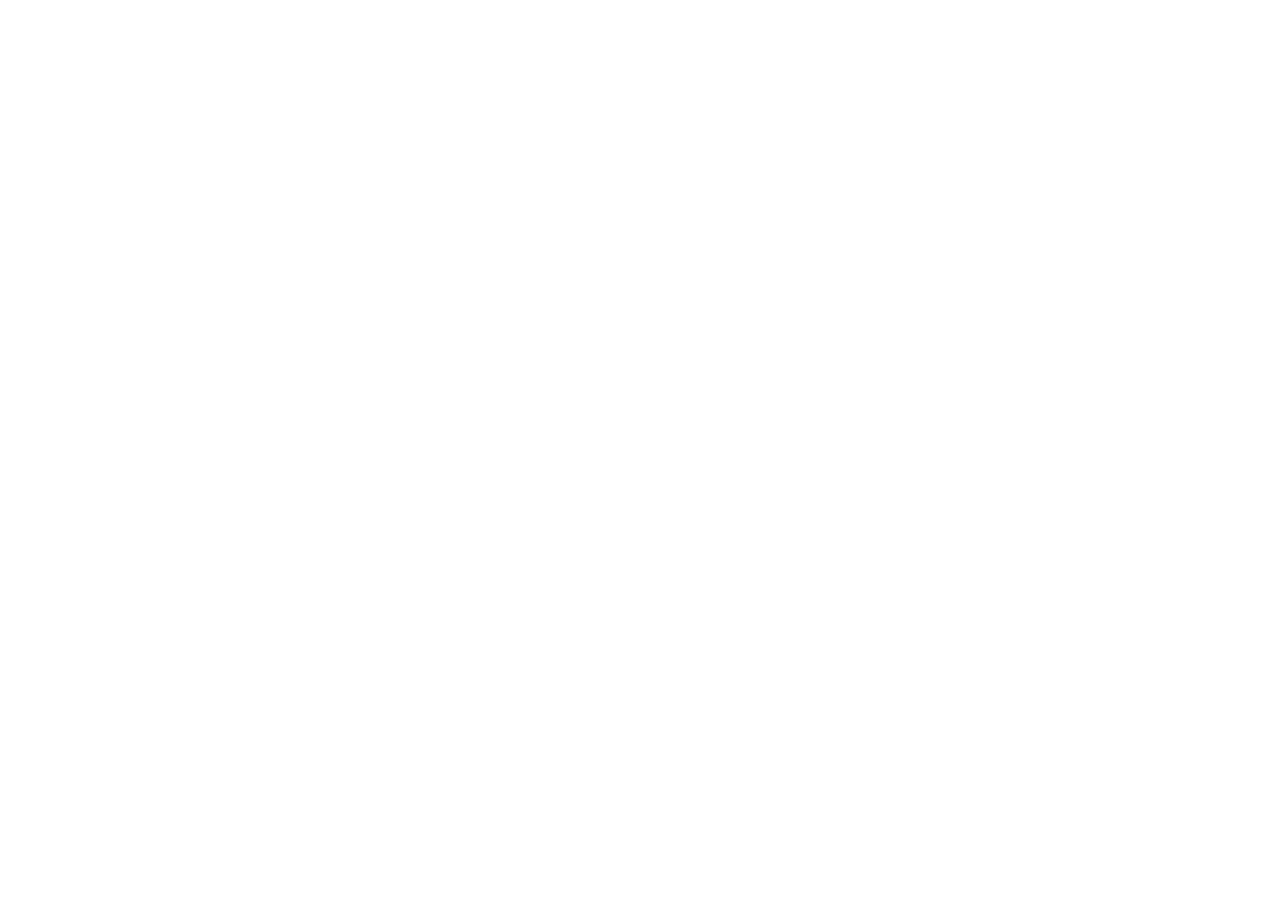
==== commit 06975c24: "Update index.html" ====
--- a/index.html
+++ b/index.html
@@ -6,22 +6,7 @@
 <script>
   window.dataLayer = window.dataLayer || [];
   function gtag(){dataLayer.push(arguments);}
-  gtag('js', new Date());
-  gtag('config', 'UA-155299328-1');
-</script>
- 
-    <!-- -->
-  <meta charset="UTF-8">
-  <meta http-equiv="X-UA-Compatible" content="IE=edge">
-  <meta name="generator" content="Mobirise v4.11.6, mobirise.com">
-  <meta name="viewport" content="width=device-width, initial-scale=1, minimum-scale=1">
-  <link rel="shortcut icon" href="assets/images/transparent-bijeli.png" type="image/x-icon">
-  <meta name="description" content="Get your project done. ">
-  
-  <title>Cyperit | Freelancing begins here</title>
-  <link rel="stylesheet" href="assets/web/assets/mobirise-icons/mobirise-icons.css">
-  <link rel="stylesheet" href="assets/bootstrap/css/bootstrap.min.css">
-  <link rel="stylesheet" href="assets/bootstrap/css/bootstrap-grid.min.css">
+  gtag('js', new Date(
   <link rel="stylesheet" href="assets/bootstrap/css/bootstrap-reboot.min.css">
   <link rel="stylesheet" href="assets/socicon/css/styles.css">
   <link rel="stylesheet" href="assets/dropdown/css/style.css">
@@ -448,4 +433,4 @@
   
   <input name="animation" type="hidden">
   </body>
-</html>+</html>
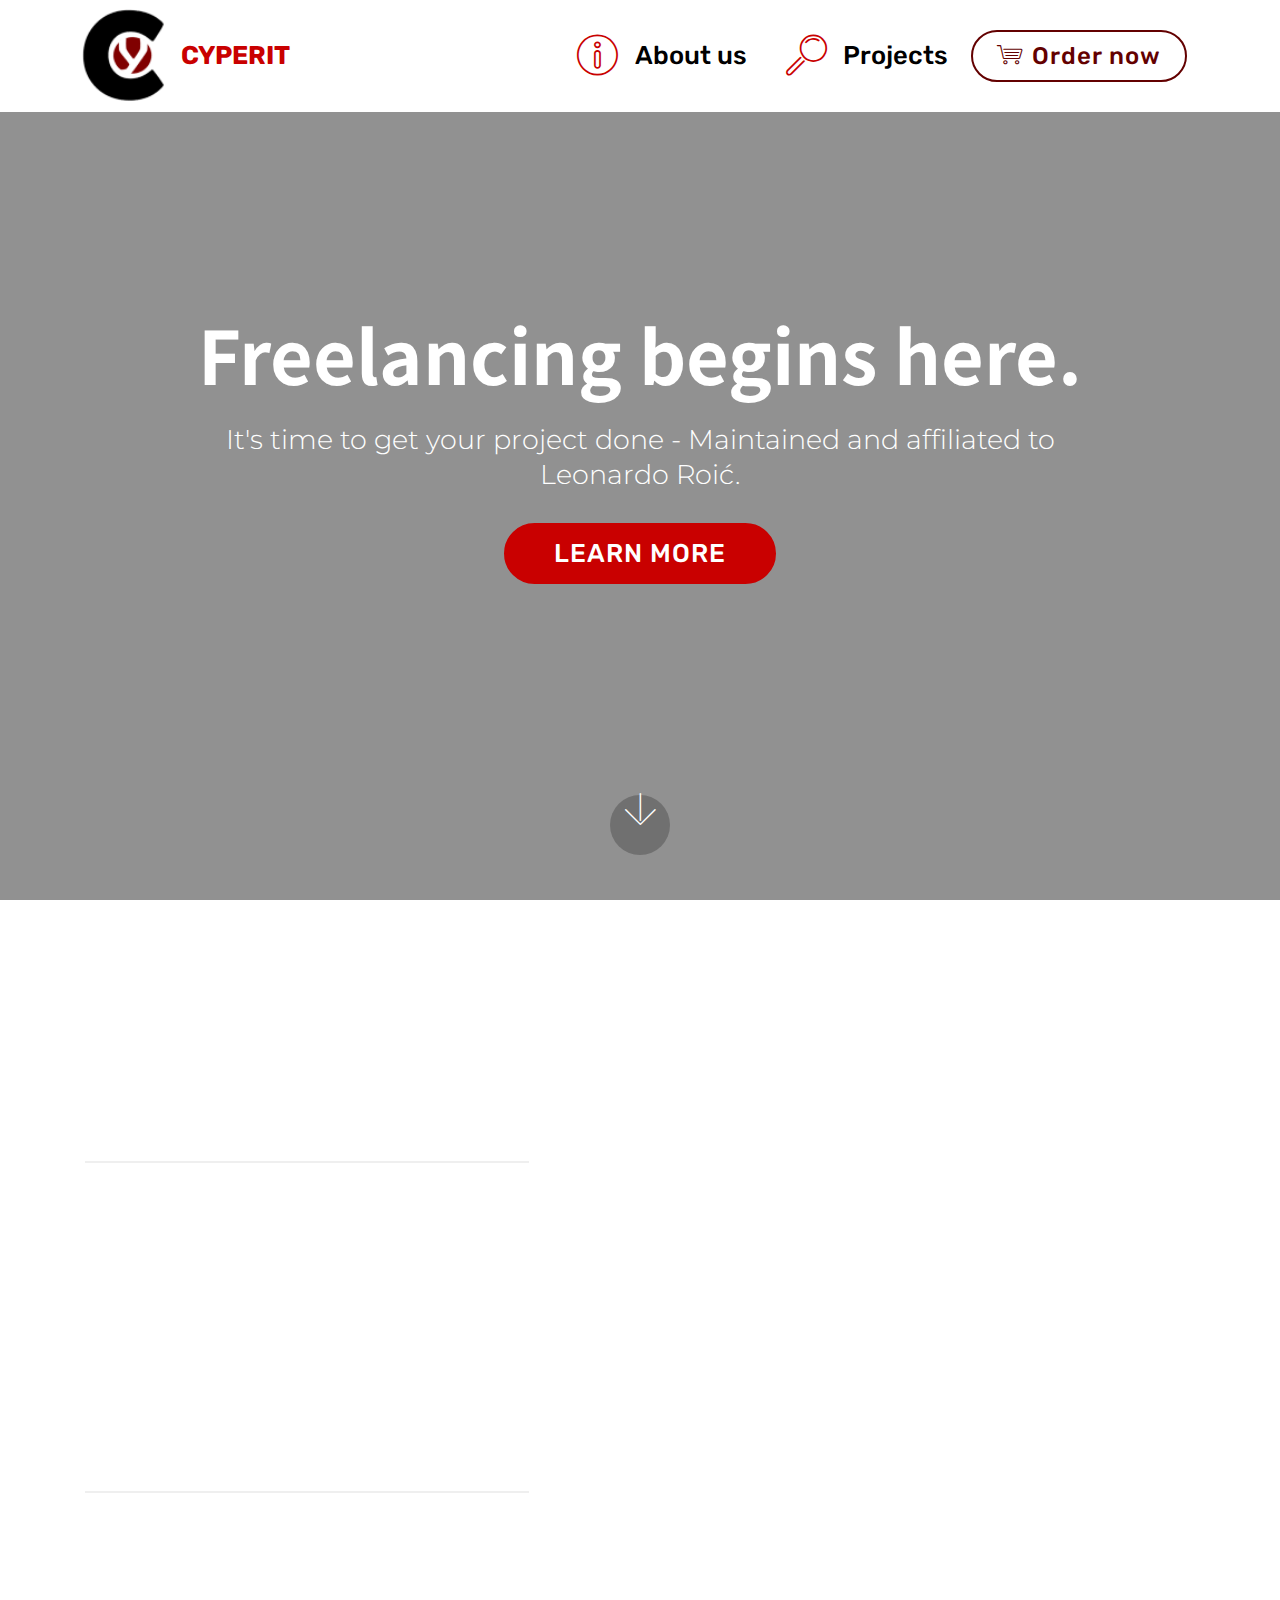
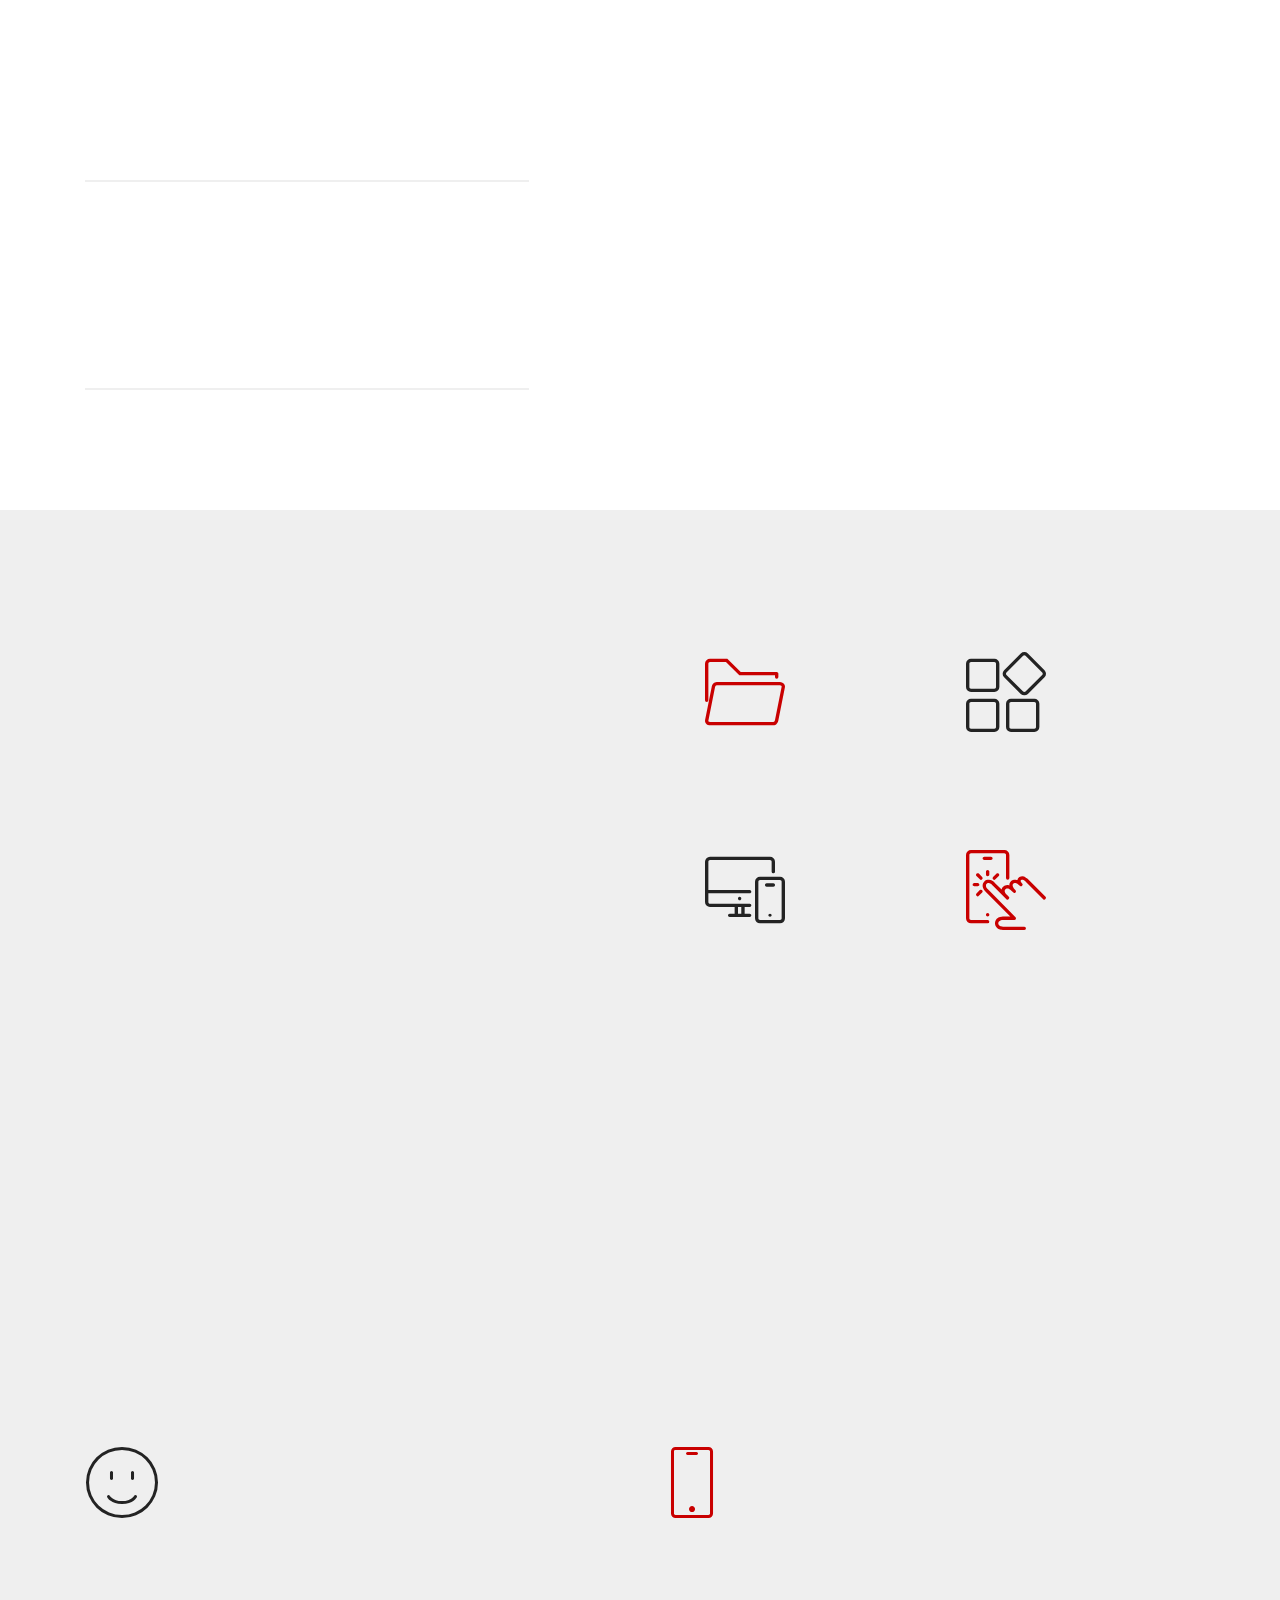
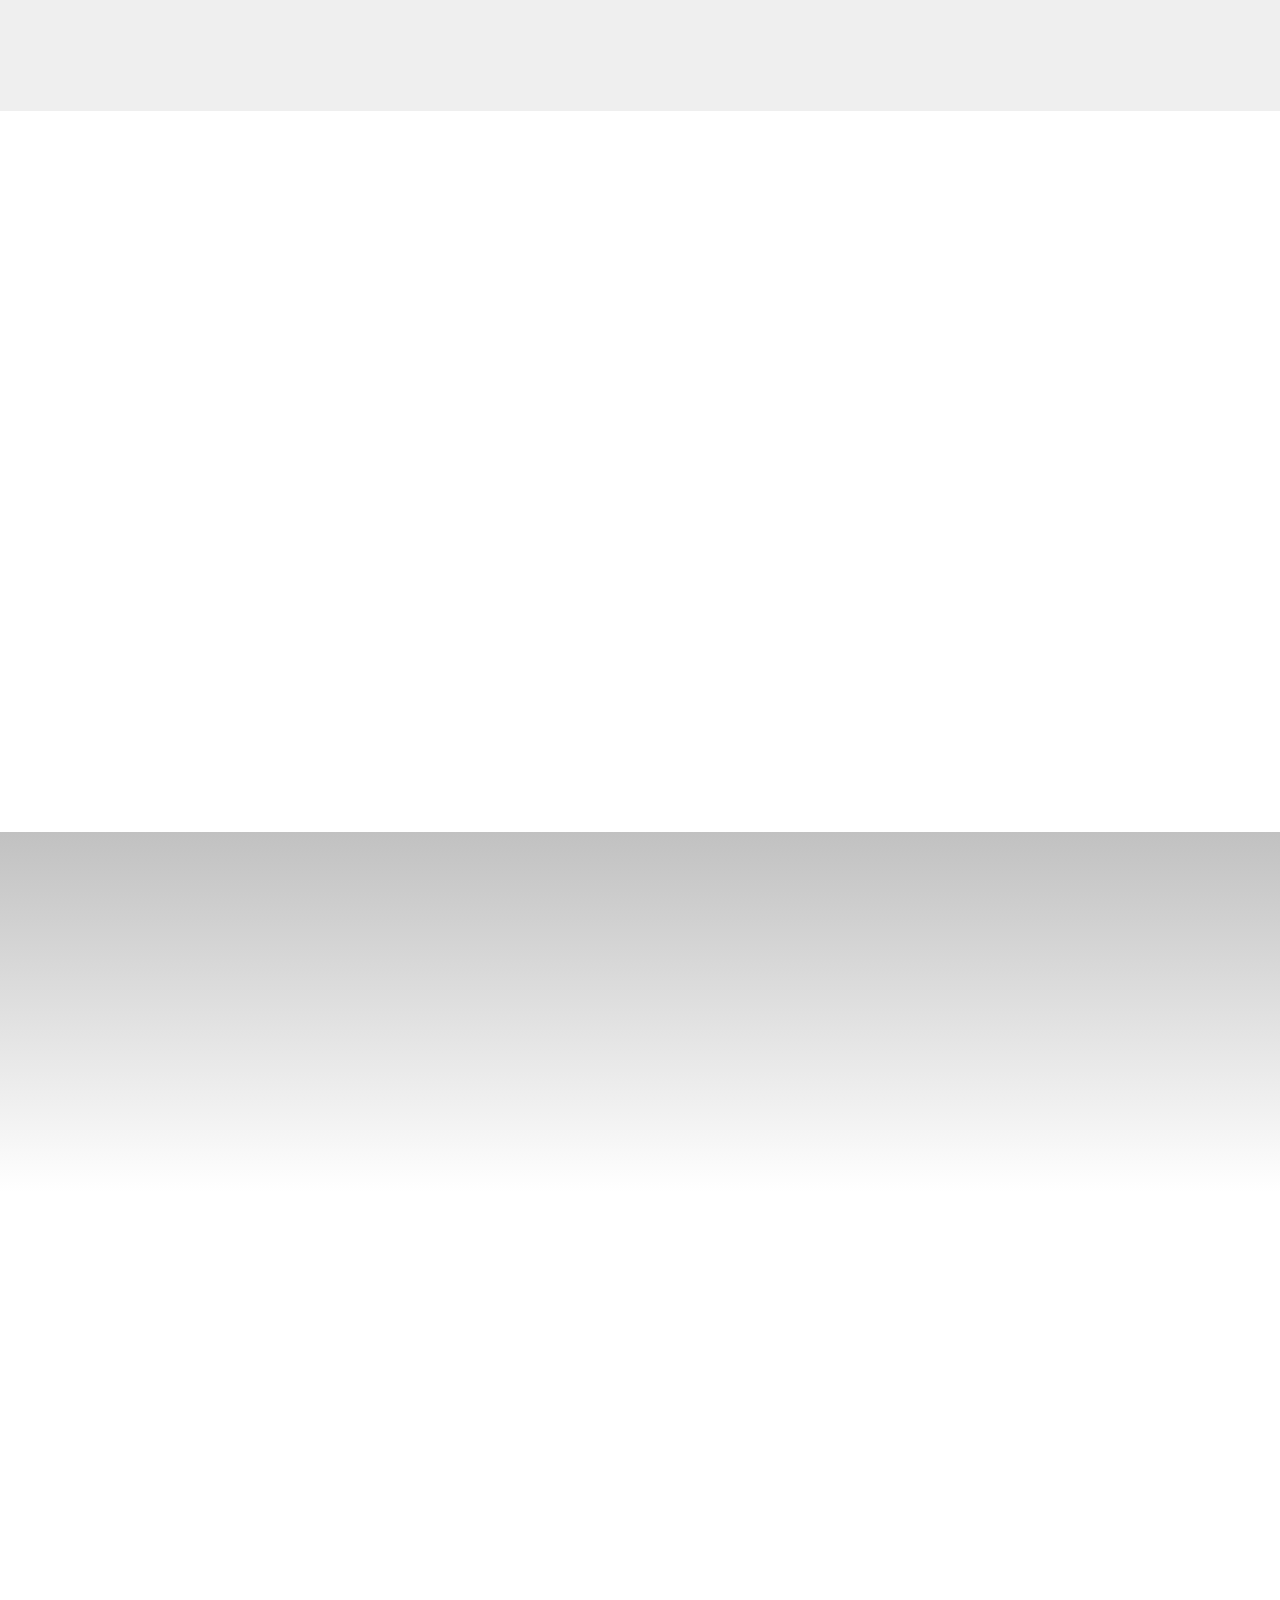
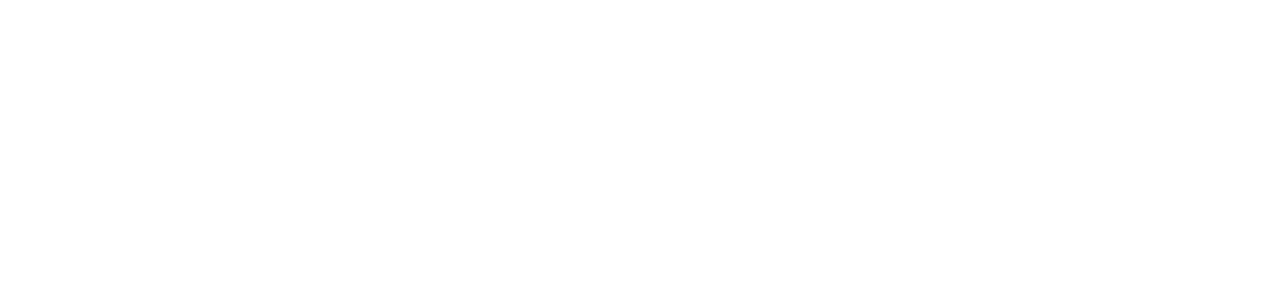
==== commit cdfe259c: "updated site" ====
--- a/index.html
+++ b/index.html
@@ -6,7 +6,22 @@
 <script>
   window.dataLayer = window.dataLayer || [];
   function gtag(){dataLayer.push(arguments);}
-  gtag('js', new Date(
+  gtag('js', new Date());
+  gtag('config', 'UA-155299328-1');
+</script>
+ 
+    <!-- -->
+  <meta charset="UTF-8">
+  <meta http-equiv="X-UA-Compatible" content="IE=edge">
+  <meta name="generator" content="Mobirise v4.11.6, mobirise.com">
+  <meta name="viewport" content="width=device-width, initial-scale=1, minimum-scale=1">
+  <link rel="shortcut icon" href="assets/images/transparent-bijeli.png" type="image/x-icon">
+  <meta name="description" content="Get your project done. ">
+  
+  <title>Cyperit | Freelancing begins here</title>
+  <link rel="stylesheet" href="assets/web/assets/mobirise-icons/mobirise-icons.css">
+  <link rel="stylesheet" href="assets/bootstrap/css/bootstrap.min.css">
+  <link rel="stylesheet" href="assets/bootstrap/css/bootstrap-grid.min.css">
   <link rel="stylesheet" href="assets/bootstrap/css/bootstrap-reboot.min.css">
   <link rel="stylesheet" href="assets/socicon/css/styles.css">
   <link rel="stylesheet" href="assets/dropdown/css/style.css">
@@ -67,7 +82,7 @@
         <div class="row justify-content-md-center">
             <div class="mbr-white col-md-10">
                 <h1 class="mbr-section-title mbr-bold pb-3 mbr-fonts-style display-1">Freelancing begins here.</h1>
-                <h3 class="mbr-section-subtitle align-center mbr-light pb-3 mbr-fonts-style display-7">It's time to get your project done</h3>
+                <h3 class="mbr-section-subtitle align-center mbr-light pb-3 mbr-fonts-style display-7">It's time to get your project done - Maintained and affiliated to Leonardo Roić.</h3>
                 
                 <div class="mbr-section-btn"><a class="btn btn-md btn-secondary display-4" href="projects.html">LEARN MORE</a></div>
             </div>
@@ -157,7 +172,9 @@
             <div class="media-block" style="width: 53%;">
                 <h2 class="mbr-section-title pb-3 align-left mbr-fonts-style display-2">
                     Projects</h2>
-                <h3 class="mbr-section-subtitle pb-5 align-left mbr-fonts-style display-5"><strong>We are proud at our work.</strong></h3>
+                <h3 class="mbr-section-subtitle pb-5 align-left mbr-fonts-style display-5"><strong>We are proud at our work. Affiliated to - Leonardo Roić. <br> Address: M Krleze 17 
+                <br> 71000 Sarajevo, Bosnia and Herzegovina.
+            <br> Phone Number: +38761870865 </strong></h3>
                 <div class="mbr-figure">
                     <img src="assets/images/javier-garcia-chavez-bdz3bzrde5g-unsplash-1024x600.jpg" alt="" title="">
                 </div>
@@ -367,7 +384,9 @@
             <div class="col-md-4 col-sm-8">
                 <p class="mb-4 foot-title mbr-fonts-style display-7">
                     Choose cyperit as your partner in making your ideas becoming reality.</p>
-                <p class="mbr-text mbr-fonts-style foot-text display-7">Skyrocket your career.<br>Get that project that you're waiting for done.&nbsp;<br>Now.<br><br></p>
+                <p class="mbr-text mbr-fonts-style foot-text display-7">Affiliated to - Leonardo Roić. <br> Address: M Krleze 17 
+                    <br> 71000 Sarajevo, Bosnia and Herzegovina.
+                <br> Phone Number: +38761870865 </strong></h3><br><br></p>
             </div>
             <div class="col-md-4 offset-md-1 col-sm-12">
                 
@@ -433,4 +452,4 @@
   
   <input name="animation" type="hidden">
   </body>
-</html>
+</html>--- a/assets/web/assets/mobirise-icons/mobirise-icons.css
+++ b/assets/web/assets/mobirise-icons/mobirise-icons.css
@@ -0,0 +1,477 @@
+@font-face {
+  font-family: 'MobiriseIcons';
+  src:  url('mobirise-icons.eot?spat4u');
+  src:  url('mobirise-icons.eot?spat4u#iefix') format('embedded-opentype'),
+    url('mobirise-icons.ttf?spat4u') format('truetype'),
+    url('mobirise-icons.woff?spat4u') format('woff'),
+    url('mobirise-icons.svg?spat4u#MobiriseIcons') format('svg');
+  font-weight: normal;
+  font-style: normal;
+  font-display: swap;
+}
+
+[class^="mbri-"], [class*=" mbri-"] {
+  /* use !important to prevent issues with browser extensions that change fonts */
+  font-family: MobiriseIcons !important;
+  speak: none;
+  font-style: normal;
+  font-weight: normal;
+  font-variant: normal;
+  text-transform: none;
+  line-height: 1;
+
+  /* Better Font Rendering =========== */
+  -webkit-font-smoothing: antialiased;
+  -moz-osx-font-smoothing: grayscale;
+}
+
+.mbri-add-submenu:before {
+  content: "\e900";
+}
+.mbri-alert:before {
+  content: "\e901";
+}
+.mbri-align-center:before {
+  content: "\e902";
+}
+.mbri-align-justify:before {
+  content: "\e903";
+}
+.mbri-align-left:before {
+  content: "\e904";
+}
+.mbri-align-right:before {
+  content: "\e905";
+}
+.mbri-android:before {
+  content: "\e906";
+}
+.mbri-apple:before {
+  content: "\e907";
+}
+.mbri-arrow-down:before {
+  content: "\e908";
+}
+.mbri-arrow-next:before {
+  content: "\e909";
+}
+.mbri-arrow-prev:before {
+  content: "\e90a";
+}
+.mbri-arrow-up:before {
+  content: "\e90b";
+}
+.mbri-bold:before {
+  content: "\e90c";
+}
+.mbri-bookmark:before {
+  content: "\e90d";
+}
+.mbri-bootstrap:before {
+  content: "\e90e";
+}
+.mbri-briefcase:before {
+  content: "\e90f";
+}
+.mbri-browse:before {
+  content: "\e910";
+}
+.mbri-bulleted-list:before {
+  content: "\e911";
+}
+.mbri-calendar:before {
+  content: "\e912";
+}
+.mbri-camera:before {
+  content: "\e913";
+}
+.mbri-cart-add:before {
+  content: "\e914";
+}
+.mbri-cart-full:before {
+  content: "\e915";
+}
+.mbri-cash:before {
+  content: "\e916";
+}
+.mbri-change-style:before {
+  content: "\e917";
+}
+.mbri-chat:before {
+  content: "\e918";
+}
+.mbri-clock:before {
+  content: "\e919";
+}
+.mbri-close:before {
+  content: "\e91a";
+}
+.mbri-cloud:before {
+  content: "\e91b";
+}
+.mbri-code:before {
+  content: "\e91c";
+}
+.mbri-contact-form:before {
+  content: "\e91d";
+}
+.mbri-credit-card:before {
+  content: "\e91e";
+}
+.mbri-cursor-click:before {
+  content: "\e91f";
+}
+.mbri-cust-feedback:before {
+  content: "\e920";
+}
+.mbri-database:before {
+  content: "\e921";
+}
+.mbri-delivery:before {
+  content: "\e922";
+}
+.mbri-desktop:before {
+  content: "\e923";
+}
+.mbri-devices:before {
+  content: "\e924";
+}
+.mbri-down:before {
+  content: "\e925";
+}
+.mbri-download:before {
+  content: "\e989";
+}
+.mbri-drag-n-drop:before {
+  content: "\e927";
+}
+.mbri-drag-n-drop2:before {
+  content: "\e928";
+}
+.mbri-edit:before {
+  content: "\e929";
+}
+.mbri-edit2:before {
+  content: "\e92a";
+}
+.mbri-error:before {
+  content: "\e92b";
+}
+.mbri-extension:before {
+  content: "\e92c";
+}
+.mbri-features:before {
+  content: "\e92d";
+}
+.mbri-file:before {
+  content: "\e92e";
+}
+.mbri-flag:before {
+  content: "\e92f";
+}
+.mbri-folder:before {
+  content: "\e930";
+}
+.mbri-gift:before {
+  content: "\e931";
+}
+.mbri-github:before {
+  content: "\e932";
+}
+.mbri-globe:before {
+  content: "\e933";
+}
+.mbri-globe-2:before {
+  content: "\e934";
+}
+.mbri-growing-chart:before {
+  content: "\e935";
+}
+.mbri-hearth:before {
+  content: "\e936";
+}
+.mbri-help:before {
+  content: "\e937";
+}
+.mbri-home:before {
+  content: "\e938";
+}
+.mbri-hot-cup:before {
+  content: "\e939";
+}
+.mbri-idea:before {
+  content: "\e93a";
+}
+.mbri-image-gallery:before {
+  content: "\e93b";
+}
+.mbri-image-slider:before {
+  content: "\e93c";
+}
+.mbri-info:before {
+  content: "\e93d";
+}
+.mbri-italic:before {
+  content: "\e93e";
+}
+.mbri-key:before {
+  content: "\e93f";
+}
+.mbri-laptop:before {
+  content: "\e940";
+}
+.mbri-layers:before {
+  content: "\e941";
+}
+.mbri-left-right:before {
+  content: "\e942";
+}
+.mbri-left:before {
+  content: "\e943";
+}
+.mbri-letter:before {
+  content: "\e944";
+}
+.mbri-like:before {
+  content: "\e945";
+}
+.mbri-link:before {
+  content: "\e946";
+}
+.mbri-lock:before {
+  content: "\e947";
+}
+.mbri-login:before {
+  content: "\e948";
+}
+.mbri-logout:before {
+  content: "\e949";
+}
+.mbri-magic-stick:before {
+  content: "\e94a";
+}
+.mbri-map-pin:before {
+  content: "\e94b";
+}
+.mbri-menu:before {
+  content: "\e94c";
+}
+.mbri-mobile:before {
+  content: "\e94d";
+}
+.mbri-mobile2:before {
+  content: "\e94e";
+}
+.mbri-mobirise:before {
+  content: "\e94f";
+}
+.mbri-more-horizontal:before {
+  content: "\e950";
+}
+.mbri-more-vertical:before {
+  content: "\e951";
+}
+.mbri-music:before {
+  content: "\e952";
+}
+.mbri-new-file:before {
+  content: "\e953";
+}
+.mbri-numbered-list:before {
+  content: "\e954";
+}
+.mbri-opened-folder:before {
+  content: "\e955";
+}
+.mbri-pages:before {
+  content: "\e956";
+}
+.mbri-paper-plane:before {
+  content: "\e957";
+}
+.mbri-paperclip:before {
+  content: "\e958";
+}
+.mbri-photo:before {
+  content: "\e959";
+}
+.mbri-photos:before {
+  content: "\e95a";
+}
+.mbri-pin:before {
+  content: "\e95b";
+}
+.mbri-play:before {
+  content: "\e95c";
+}
+.mbri-plus:before {
+  content: "\e95d";
+}
+.mbri-preview:before {
+  content: "\e95e";
+}
+.mbri-print:before {
+  content: "\e95f";
+}
+.mbri-protect:before {
+  content: "\e960";
+}
+.mbri-question:before {
+  content: "\e961";
+}
+.mbri-quote-left:before {
+  content: "\e962";
+}
+.mbri-quote-right:before {
+  content: "\e963";
+}
+.mbri-refresh:before {
+  content: "\e964";
+}
+.mbri-responsive:before {
+  content: "\e965";
+}
+.mbri-right:before {
+  content: "\e966";
+}
+.mbri-rocket:before {
+  content: "\e967";
+}
+.mbri-sad-face:before {
+  content: "\e968";
+}
+.mbri-sale:before {
+  content: "\e969";
+}
+.mbri-save:before {
+  content: "\e96a";
+}
+.mbri-search:before {
+  content: "\e96b";
+}
+.mbri-setting:before {
+  content: "\e96c";
+}
+.mbri-setting2:before {
+  content: "\e96d";
+}
+.mbri-setting3:before {
+  content: "\e96e";
+}
+.mbri-share:before {
+  content: "\e96f";
+}
+.mbri-shopping-bag:before {
+  content: "\e970";
+}
+.mbri-shopping-basket:before {
+  content: "\e971";
+}
+.mbri-shopping-cart:before {
+  content: "\e972";
+}
+.mbri-sites:before {
+  content: "\e973";
+}
+.mbri-smile-face:before {
+  content: "\e974";
+}
+.mbri-speed:before {
+  content: "\e975";
+}
+.mbri-star:before {
+  content: "\e976";
+}
+.mbri-success:before {
+  content: "\e977";
+}
+.mbri-sun:before {
+  content: "\e978";
+}
+.mbri-sun2:before {
+  content: "\e979";
+}
+.mbri-tablet:before {
+  content: "\e97a";
+}
+.mbri-tablet-vertical:before {
+  content: "\e97b";
+}
+.mbri-target:before {
+  content: "\e97c";
+}
+.mbri-timer:before {
+  content: "\e97d";
+}
+.mbri-to-ftp:before {
+  content: "\e97e";
+}
+.mbri-to-local-drive:before {
+  content: "\e97f";
+}
+.mbri-touch-swipe:before {
+  content: "\e980";
+}
+.mbri-touch:before {
+  content: "\e981";
+}
+.mbri-trash:before {
+  content: "\e982";
+}
+.mbri-underline:before {
+  content: "\e983";
+}
+.mbri-unlink:before {
+  content: "\e984";
+}
+.mbri-unlock:before {
+  content: "\e985";
+}
+.mbri-up-down:before {
+  content: "\e986";
+}
+.mbri-up:before {
+  content: "\e987";
+}
+.mbri-update:before {
+  content: "\e988";
+}
+.mbri-upload:before {
+ content: "\e926"; 
+}
+.mbri-user:before {
+  content: "\e98a";
+}
+.mbri-user2:before {
+  content: "\e98b";
+}
+.mbri-users:before {
+  content: "\e98c";
+}
+.mbri-video:before {
+  content: "\e98d";
+}
+.mbri-video-play:before {
+  content: "\e98e";
+}
+.mbri-watch:before {
+  content: "\e98f";
+}
+.mbri-website-theme:before {
+  content: "\e990";
+}
+.mbri-wifi:before {
+  content: "\e991";
+}
+.mbri-windows:before {
+  content: "\e992";
+}
+.mbri-zoom-out:before {
+  content: "\e993";
+}
+.mbri-redo:before {
+  content: "\e994";
+}
+.mbri-undo:before {
+  content: "\e995";
+}
